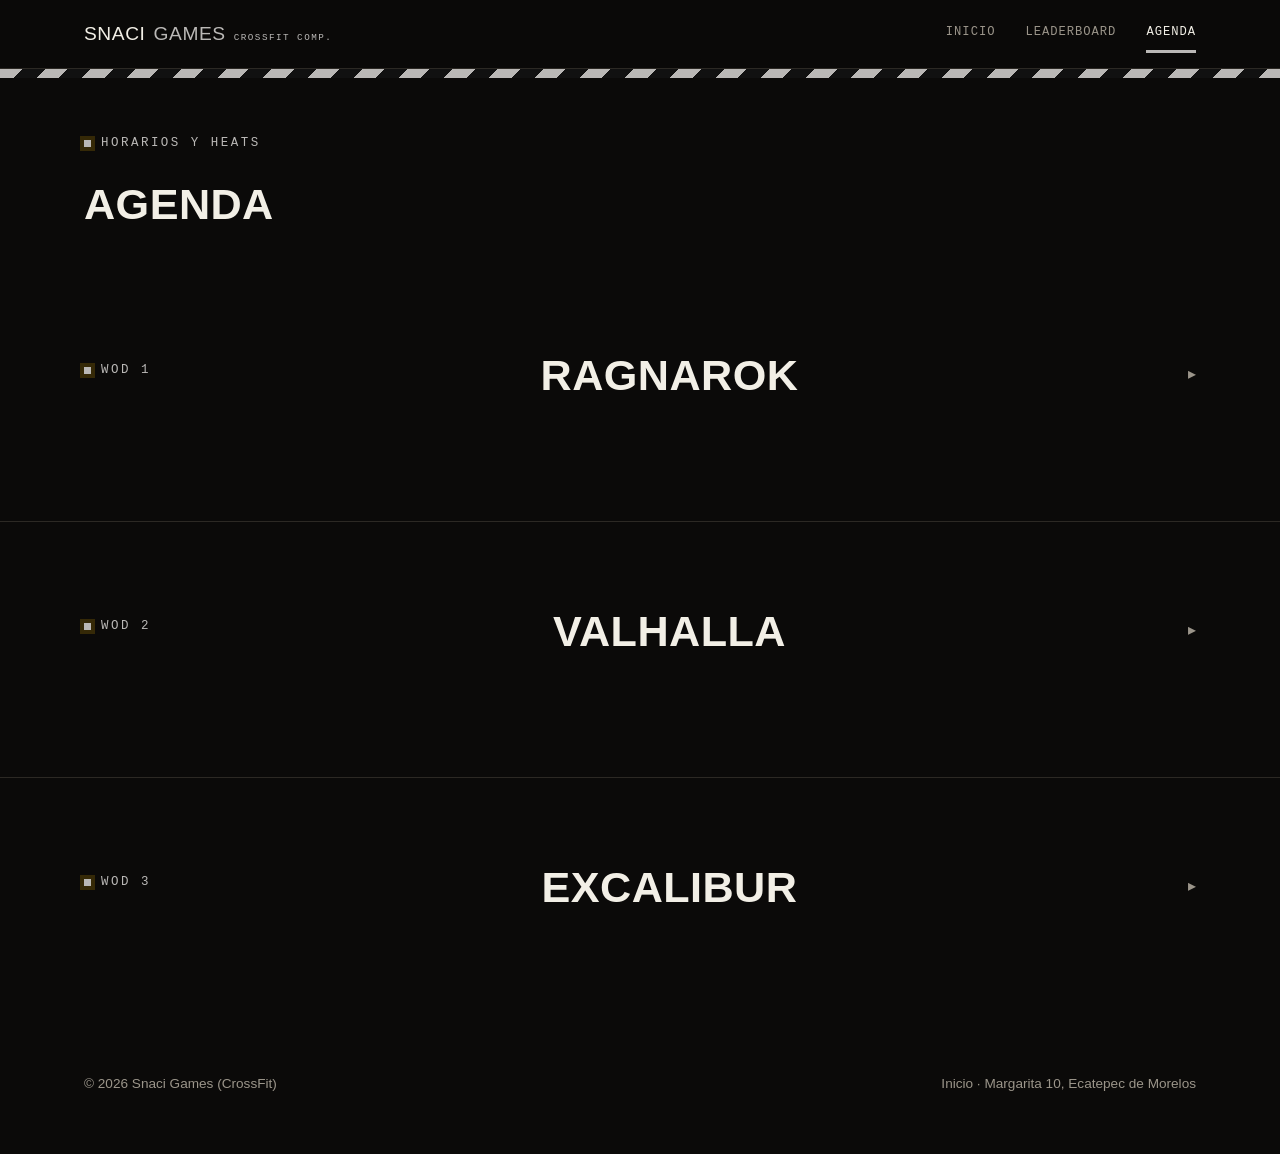
==== agenda.html @ 4fe765a1 "Add files via upload" ====
<!DOCTYPE html>
<html lang="es">
<head>
    <meta charset="UTF-8">
    <meta name="viewport" content="width=device-width, initial-scale=1.0">
    <title>Agenda — Snaci Games</title>
    <meta name="description" content="Horarios y heats de Snaci Games, competencia de CrossFit.">
    <link rel="preconnect" href="https://fonts.googleapis.com">
    <link rel="preconnect" href="https://fonts.gstatic.com" crossorigin>
    <link href="https://fonts.googleapis.com/css2?family=Algerian&family=Barlow:wght@400;500;600;700;800&family=Space+Mono:wght@400;700&display=swap" rel="stylesheet">
    <link rel="stylesheet" href="styles.css?v=3">
</head>
<body>
    <header class="topbar">
        <div class="wrap">
            <div class="brand">SNACI <span style="color:var(--brass)">GAMES</span> <small>CROSSFIT COMP.</small></div>
            <nav class="nav" id="nav-menu">
                <a href="index.html">Inicio</a>
                <a href="leaderboard.html">Leaderboard</a>
                <a href="agenda.html" class="is-active">Agenda</a>
            </nav>
            <button class="menu-toggle" id="menu-toggle" aria-label="Abrir menú" aria-expanded="false">
                <span></span><span></span><span></span>
            </button>
        </div>
    </header>
    <div class="hazard"></div>
    <script>
document.addEventListener("DOMContentLoaded", function () {
  var menuBtn = document.getElementById("menu-toggle");
  var navMenu = document.getElementById("nav-menu");
  if (!menuBtn || !navMenu) return;
  menuBtn.addEventListener("click", function () {
    var isOpen = navMenu.classList.toggle("is-open");
    menuBtn.setAttribute("aria-expanded", isOpen);
  });
});</script>

    <section class="lb-header">
        <div class="wrap">
            <div class="eyebrow"><span class="dot"></span> Horarios y heats</div>
            <h2 class="block-title">Agenda</h2>
        </div>
    </section>

    <!-- ===================== RAGNAROK ===================== -->
    <section class="block">
        <div class="wrap">
            <div class="block-head wod-toggle" data-target="wod-ragnarok">
                <div class="eyebrow"><span class="dot"></span> WOD 1</div>
                <h2 class="block-title">Ragnarok</h2>
                <span class="chevron-wod">▸</span>
            </div>
            <div class="table-scroll wod-body" id="wod-ragnarok">
                <table class="board">
                    <thead>
                        <tr>
                            <th class="col-athlete" style="text-align: left">Equipos</th>
                            <th class="col-athlete" style="text-align: left">Categoría</th>
                            <th>Hora</th>
                            <th>Heat</th>
                            <th>Carril</th>
                        </tr>
                    </thead>
                    <tbody>

                        <!-- ===================== RAGNAROK PRINCIPIANTES FEMENIL ===================== -->
                        <tr><td class="col-athlete">CHICAS GARAGES</td><td class="col-athlete">Principiantes femenil</td><td>0:00 AM</td><td>Heat </td><td>Carril 1</td></tr>
                        <tr><td class="col-athlete">VALKYRIES</td><td class="col-athlete">Principiantes femenil</td><td>0:00 AM</td><td>Heat </td><td>Carril 2</td></tr>
                        <tr><td class="col-athlete">DROGONAS LUNARYS</td><td class="col-athlete">Principiantes femenil</td><td>0:00 AM</td><td>Heat </td><td>Carril 3</td></tr>
                        <tr><td class="col-athlete">LAS AMAZONAS</td><td class="col-athlete">Principiantes femenil</td><td>0:00 AM</td><td>Heat </td><td>Carril 4</td></tr>
                        <tr><td class="col-athlete">BURPEES BABYS</td><td class="col-athlete">Principiantes femenil</td><td>0:00 AM</td><td>Heat </td><td>Carril 5</td></tr>
                        <tr><td class="col-athlete">ODISEAS TEAM</td><td class="col-athlete">Principiantes femenil</td><td>0:00 AM</td><td>Heat </td><td>Carril 1</td></tr>
                        <tr><td class="col-athlete">PEAK PAIR</td><td class="col-athlete">Principiantes femenil</td><td>0:00 AM</td><td>Heat </td><td>Carril 2</td></tr>
                        <tr><td class="col-athlete">BARBELL BEAUTIES</td><td class="col-athlete">Principiantes femenil</td><td>0:00 AM</td><td>Heat </td><td>Carril 3</td></tr>

                        <!-- ===================== RAGNAROK INTERMEDIOS FEMENIL ===================== -->
                        <tr><td class="col-athlete">PACE AND POWER</td><td class="col-athlete">Intermedios Femenil</td><td>0:00 AM</td><td>Heat </td><td>Carril 1</td></tr>
                        <tr><td class="col-athlete">FELINAS</td><td class="col-athlete">Intermedios Femenil</td><td>0:00 AM</td><td>Heat </td><td>Carril 2</td></tr>
                        <tr><td class="col-athlete">LAS JETONAS DEL GARAGE</td><td class="col-athlete">Intermedios Femenil</td><td>0:00 AM</td><td>Heat </td><td>Carril 3</td></tr>
                        <tr><td class="col-athlete">ATP-ERRITAS</td><td class="col-athlete">Intermedios Femenil</td><td>0:00 AM</td><td>Heat </td><td>Carril 4</td></tr>

                        <!-- ===================== RAGNAROK PRINCIPIANTES VARONIL ===================== -->
                        <tr><td class="col-athlete">SOUTH PARK</td><td class="col-athlete">Principiantes Varonil</td><td>0:00 AM</td><td>Heat </td><td>Carril 1</td></tr>
                        <tr><td class="col-athlete">JAWAR DUMBBELL</td><td class="col-athlete">Principiantes Varonil</td><td>0:00 AM</td><td>Heat </td><td>Carril 2</td></tr>
                        <tr><td class="col-athlete">KINGS DRAGONS</td><td class="col-athlete">Principiantes Varonil</td><td>0:00 AM</td><td>Heat </td><td>Carril 3</td></tr>
                        <tr><td class="col-athlete">ALPHA M&amp;A</td><td class="col-athlete">Principiantes Varonil</td><td>0:00 AM</td><td>Heat </td><td>Carril 4</td></tr>
                        <tr><td class="col-athlete">LINCES</td><td class="col-athlete">Principiantes Varonil</td><td>0:00 AM</td><td>Heat </td><td>Carril 5</td></tr>
                        <tr><td class="col-athlete">BEAUTY&amp;BEST</td><td class="col-athlete">Principiantes Varonil</td><td>0:00 AM</td><td>Heat </td><td>Carril 1</td></tr>
                        <tr><td class="col-athlete">FORCE DRAGON</td><td class="col-athlete">Principiantes Varonil</td><td>0:00 AM</td><td>Heat </td><td>Carril 2</td></tr>
                        <tr><td class="col-athlete">CHALK ADDICTS</td><td class="col-athlete">Principiantes Varonil</td><td>0:00 AM</td><td>Heat </td><td>Carril 3</td></tr>
                        <tr><td class="col-athlete">AFERRUCOS</td><td class="col-athlete">Principiantes Varonil</td><td>0:00 AM</td><td>Heat </td><td>Carril 4</td></tr>
                        <tr><td class="col-athlete">TEAM SANGRE</td><td class="col-athlete">Principiantes Varonil</td><td>0:00 AM</td><td>Heat </td><td>Carril 5</td></tr>

                        <!-- ===================== RAGNAROK INTERMEDIOS VARONIL ===================== -->
                        <tr><td class="col-athlete">ARMYS UNBROKEN</td><td class="col-athlete">Intermedios Varonil</td><td>0:00 AM</td><td>Heat </td><td>Carril 1</td></tr>
                        <tr><td class="col-athlete">BLACK DRAGONS</td><td class="col-athlete">Intermedios Varonil</td><td>0:00 AM</td><td>Heat </td><td>Carril 2</td></tr>
                        <tr><td class="col-athlete">LA LEGIÓN N</td><td class="col-athlete">Intermedios Varonil</td><td>0:00 AM</td><td>Heat </td><td>Carril 3</td></tr>
                        <tr><td class="col-athlete">INDECISOS</td><td class="col-athlete">Intermedios Varonil</td><td>0:00 AM</td><td>Heat </td><td>Carril 4</td></tr>

                        <!-- ===================== RAGNAROK AVANZADOS ===================== -->
                        <tr><td class="col-athlete">ERICK LEZAMA</td><td class="col-athlete">Avanzados</td><td>0:00 AM</td><td>Heat </td><td>Carril 1</td></tr>
                        <tr><td class="col-athlete">ALDO MARTÍNEZ</td><td class="col-athlete">Avanzados</td><td>0:00 AM</td><td>Heat </td><td>Carril 2</td></tr>
                        <tr><td class="col-athlete">CÉSAR GUERRA</td><td class="col-athlete">Avanzados</td><td>0:00 AM</td><td>Heat </td><td>Carril 3</td></tr>
                        <tr><td class="col-athlete">NESTOR OLIVARES</td><td class="col-athlete">Avanzados</td><td>0:00 AM</td><td>Heat </td><td>Carril 4</td></tr>
                        <tr><td class="col-athlete">RICARDO BENITEZ</td><td class="col-athlete">Avanzados</td><td>0:00 AM</td><td>Heat </td><td>Carril 5</td></tr>
                        <tr><td class="col-athlete">ARI LECHUGA</td><td class="col-athlete">Avanzados</td><td>0:00 AM</td><td>Heat </td><td>Carril 6</td></tr>
                        <tr><td class="col-athlete"></td><td class="col-athlete"></td><td></td><td></td><td></td></tr>
                    </tbody>
                </table>
            </div>
        </div>
    </section>

    <!-- ===================== VALHALLA ===================== -->
    <section class="block">
        <div class="wrap">
            <div class="block-head wod-toggle" data-target="wod-valhalla">
                <div class="eyebrow"><span class="dot"></span> WOD 2</div>
                <h2 class="block-title">Valhalla</h2>
                <span class="chevron-wod">▸</span>
            </div>
            <div class="table-scroll wod-body" id="wod-valhalla">
                <table class="board">
                    <thead>
                        <tr>
                            <th class="col-athlete">Equipos</th>
                            <th class="col-athlete">Categoría</th>
                            <th>Hora</th>
                            <th>Heat</th>
                            <th>Carril</th>
                        </tr>
                    </thead>
                    <tbody>

                        <!-- ===================== VALHALLA PRINCIPIANTES VARONIL ===================== -->
                        <tr><td class="col-athlete">SOUTH PARK</td><td class="col-athlete">Principiantes Varonil</td><td>0:00 AM</td><td>Heat </td><td>Carril 1</td></tr>
                        <tr><td class="col-athlete">JAWAR DUMBBELL</td><td class="col-athlete">Principiantes Varonil</td><td>0:00 AM</td><td>Heat </td><td>Carril 2</td></tr>
                        <tr><td class="col-athlete">KINGS DRAGONS</td><td class="col-athlete">Principiantes Varonil</td><td>0:00 AM</td><td>Heat </td><td>Carril 3</td></tr>
                        <tr><td class="col-athlete">ALPHA M&amp;A</td><td class="col-athlete">Principiantes Varonil</td><td>0:00 AM</td><td>Heat </td><td>Carril 4</td></tr>
                        <tr><td class="col-athlete">LINCES</td><td class="col-athlete">Principiantes Varonil</td><td>0:00 AM</td><td>Heat </td><td>Carril 5</td></tr>
                        <tr><td class="col-athlete">BEAUTY&amp;BEST</td><td class="col-athlete">Principiantes Varonil</td><td>0:00 AM</td><td>Heat </td><td>Carril 1</td></tr>
                        <tr><td class="col-athlete">FORCE DRAGON</td><td class="col-athlete">Principiantes Varonil</td><td>0:00 AM</td><td>Heat </td><td>Carril 2</td></tr>
                        <tr><td class="col-athlete">CHALK ADDICTS</td><td class="col-athlete">Principiantes Varonil</td><td>0:00 AM</td><td>Heat </td><td>Carril 3</td></tr>
                        <tr><td class="col-athlete">AFERRUCOS</td><td class="col-athlete">Principiantes Varonil</td><td>0:00 AM</td><td>Heat </td><td>Carril 4</td></tr>
                        <tr><td class="col-athlete">TEAM SANGRE</td><td class="col-athlete">Principiantes Varonil</td><td>0:00 AM</td><td>Heat </td><td>Carril 5</td></tr>

                        <!-- ===================== VALHALLA INTERMEDIOS VARONIL ===================== -->
                        <tr><td class="col-athlete">ARMYS UNBROKEN</td><td class="col-athlete">Intermedios Varonil</td><td>0:00 AM</td><td>Heat </td><td>Carril 1</td></tr>
                        <tr><td class="col-athlete">BLACK DRAGONS</td><td class="col-athlete">Intermedios Varonil</td><td>0:00 AM</td><td>Heat </td><td>Carril 2</td></tr>
                        <tr><td class="col-athlete">LA LEGIÓN N</td><td class="col-athlete">Intermedios Varonil</td><td>0:00 AM</td><td>Heat </td><td>Carril 3</td></tr>
                        <tr><td class="col-athlete">INDECISOS</td><td class="col-athlete">Intermedios Varonil</td><td>0:00 AM</td><td>Heat </td><td>Carril 4</td></tr>

                        <!-- ===================== VALHALLA PRINCIPIANTES FEMENIL ===================== -->
                        <tr><td class="col-athlete">CHICAS GARAGES</td><td class="col-athlete">Principiantes femenil</td><td>0:00 AM</td><td>Heat </td><td>Carril 1</td></tr>
                        <tr><td class="col-athlete">VALKYRIES</td><td class="col-athlete">Principiantes femenil</td><td>0:00 AM</td><td>Heat </td><td>Carril 2</td></tr>
                        <tr><td class="col-athlete">DROGONAS LUNARYS</td><td class="col-athlete">Principiantes femenil</td><td>0:00 AM</td><td>Heat </td><td>Carril 3</td></tr>
                        <tr><td class="col-athlete">LAS AMAZONAS</td><td class="col-athlete">Principiantes femenil</td><td>0:00 AM</td><td>Heat </td><td>Carril 4</td></tr>
                        <tr><td class="col-athlete">BURPEES BABYS</td><td class="col-athlete">Principiantes femenil</td><td>0:00 AM</td><td>Heat </td><td>Carril 5</td></tr>
                        <tr><td class="col-athlete">ODISEAS TEAM</td><td class="col-athlete">Principiantes femenil</td><td>0:00 AM</td><td>Heat </td><td>Carril 1</td></tr>
                        <tr><td class="col-athlete">PEAK PAIR</td><td class="col-athlete">Principiantes femenil</td><td>0:00 AM</td><td>Heat </td><td>Carril 2</td></tr>
                        <tr><td class="col-athlete">BARBELL BEAUTIES</td><td class="col-athlete">Principiantes femenil</td><td>0:00 AM</td><td>Heat </td><td>Carril 3</td></tr>

                        <!-- ===================== VALHALLA INTERMEDIOS FEMENIL ===================== -->
                        <tr><td class="col-athlete">PACE AND POWER</td><td class="col-athlete">Intermedios Femenil</td><td>0:00 AM</td><td>Heat </td><td>Carril 1</td></tr>
                        <tr><td class="col-athlete">FELINAS</td><td class="col-athlete">Intermedios Femenil</td><td>0:00 AM</td><td>Heat </td><td>Carril 2</td></tr>
                        <tr><td class="col-athlete">LAS JETONAS DEL GARAGE</td><td class="col-athlete">Intermedios Femenil</td><td>0:00 AM</td><td>Heat </td><td>Carril 3</td></tr>
                        <tr><td class="col-athlete">ATP-ERRITAS</td><td class="col-athlete">Intermedios Femenil</td><td>0:00 AM</td><td>Heat </td><td>Carril 4</td></tr>

                        <!-- ===================== VALHALLA AVANZADOS ===================== -->
                        <tr><td class="col-athlete">ERICK LEZAMA</td><td class="col-athlete">Avanzados</td><td>0:00 AM</td><td>Heat </td><td>Carril 1</td></tr>
                        <tr><td class="col-athlete">ALDO MARTÍNEZ</td><td class="col-athlete">Avanzados</td><td>0:00 AM</td><td>Heat </td><td>Carril 2</td></tr>
                        <tr><td class="col-athlete">CÉSAR GUERRA</td><td class="col-athlete">Avanzados</td><td>0:00 AM</td><td>Heat </td><td>Carril 3</td></tr>
                        <tr><td class="col-athlete">NESTOR OLIVARES</td><td class="col-athlete">Avanzados</td><td>0:00 AM</td><td>Heat </td><td>Carril 4</td></tr>
                        <tr><td class="col-athlete">RICARDO BENITEZ</td><td class="col-athlete">Avanzados</td><td>0:00 AM</td><td>Heat </td><td>Carril 5</td></tr>
                        <tr><td class="col-athlete">ARI LECHUGA</td><td class="col-athlete">Avanzados</td><td>0:00 AM</td><td>Heat </td><td>Carril 6</td></tr>
                        <tr><td class="col-athlete"></td><td class="col-athlete"></td><td></td><td></td><td></td></tr>
                    </tbody>
                </table>
            </div>
        </div>
    </section>

    <!-- ===================== EXCALIBUR ===================== -->
    <section class="block">
        <div class="wrap">
            <div class="block-head wod-toggle" data-target="wod-excalibur">
                <div class="eyebrow"><span class="dot"></span> WOD 3</div>
                <h2 class="block-title">Excalibur</h2>
                <span class="chevron-wod">▸</span>
            </div>
            <div class="table-scroll wod-body" id="wod-excalibur">
                <table class="board">
                    <thead>
                        <tr>
                            <th class="col-athlete">Equipos</th>
                            <th class="col-athlete">Categoría</th>
                            <th>Hora</th>
                            <th>Heat</th>
                            <th>Carril</th>
                        </tr>
                    </thead>
                    <tbody>
                        <!-- ===================== EXCALIBUR PRINCIPIANTES FEMENIL ===================== -->
                        <tr><td class="col-athlete">CHICAS GARAGES</td><td class="col-athlete">Principiantes femenil</td><td>0:00 AM</td><td>Heat </td><td>Carril 1</td></tr>
                        <tr><td class="col-athlete">VALKYRIES</td><td class="col-athlete">Principiantes femenil</td><td>0:00 AM</td><td>Heat </td><td>Carril 2</td></tr>
                        <tr><td class="col-athlete">DROGONAS LUNARYS</td><td class="col-athlete">Principiantes femenil</td><td>0:00 AM</td><td>Heat </td><td>Carril 3</td></tr>
                        <tr><td class="col-athlete">LAS AMAZONAS</td><td class="col-athlete">Principiantes femenil</td><td>0:00 AM</td><td>Heat </td><td>Carril 4</td></tr>
                        <tr><td class="col-athlete">BURPEES BABYS</td><td class="col-athlete">Principiantes femenil</td><td>0:00 AM</td><td>Heat </td><td>Carril 5</td></tr>
                        <tr><td class="col-athlete">ODISEAS TEAM</td><td class="col-athlete">Principiantes femenil</td><td>0:00 AM</td><td>Heat </td><td>Carril 1</td></tr>
                        <tr><td class="col-athlete">PEAK PAIR</td><td class="col-athlete">Principiantes femenil</td><td>0:00 AM</td><td>Heat </td><td>Carril 2</td></tr>
                        <tr><td class="col-athlete">BARBELL BEAUTIES</td><td class="col-athlete">Principiantes femenil</td><td>0:00 AM</td><td>Heat </td><td>Carril 3</td></tr>

                        <!-- ===================== EXCALIBUR INTERMEDIOS FEMENIL ===================== -->
                        <tr><td class="col-athlete">PACE AND POWER</td><td class="col-athlete">Intermedios Femenil</td><td>0:00 AM</td><td>Heat </td><td>Carril 1</td></tr>
                        <tr><td class="col-athlete">FELINAS</td><td class="col-athlete">Intermedios Femenil</td><td>0:00 AM</td><td>Heat </td><td>Carril 2</td></tr>
                        <tr><td class="col-athlete">LAS JETONAS DEL GARAGE</td><td class="col-athlete">Intermedios Femenil</td><td>0:00 AM</td><td>Heat </td><td>Carril 3</td></tr>
                        <tr><td class="col-athlete">ATP-ERRITAS</td><td class="col-athlete">Intermedios Femenil</td><td>0:00 AM</td><td>Heat </td><td>Carril 4</td></tr>

                        <!-- ===================== EXCALIBUR PRINCIPIANTES VARONIL ===================== -->
                        <tr><td class="col-athlete">SOUTH PARK</td><td class="col-athlete">Principiantes Varonil</td><td>0:00 AM</td><td>Heat </td><td>Carril 1</td></tr>
                        <tr><td class="col-athlete">JAWAR DUMBBELL</td><td class="col-athlete">Principiantes Varonil</td><td>0:00 AM</td><td>Heat </td><td>Carril 2</td></tr>
                        <tr><td class="col-athlete">KINGS DRAGONS</td><td class="col-athlete">Principiantes Varonil</td><td>0:00 AM</td><td>Heat </td><td>Carril 3</td></tr>
                        <tr><td class="col-athlete">ALPHA M&amp;A</td><td class="col-athlete">Principiantes Varonil</td><td>0:00 AM</td><td>Heat </td><td>Carril 4</td></tr>
                        <tr><td class="col-athlete">LINCES</td><td class="col-athlete">Principiantes Varonil</td><td>0:00 AM</td><td>Heat </td><td>Carril 5</td></tr>
                        <tr><td class="col-athlete">BEAUTY&amp;BEST</td><td class="col-athlete">Principiantes Varonil</td><td>0:00 AM</td><td>Heat </td><td>Carril 1</td></tr>
                        <tr><td class="col-athlete">FORCE DRAGON</td><td class="col-athlete">Principiantes Varonil</td><td>0:00 AM</td><td>Heat </td><td>Carril 2</td></tr>
                        <tr><td class="col-athlete">CHALK ADDICTS</td><td class="col-athlete">Principiantes Varonil</td><td>0:00 AM</td><td>Heat </td><td>Carril 3</td></tr>
                        <tr><td class="col-athlete">AFERRUCOS</td><td class="col-athlete">Principiantes Varonil</td><td>0:00 AM</td><td>Heat </td><td>Carril 4</td></tr>
                        <tr><td class="col-athlete">TEAM SANGRE</td><td class="col-athlete">Principiantes Varonil</td><td>0:00 AM</td><td>Heat </td><td>Carril 5</td></tr>

                        <!-- ===================== EXCALIBUR INTERMEDIOS VARONIL ===================== -->
                        <tr><td class="col-athlete">ARMYS UNBROKEN</td><td class="col-athlete">Intermedios Varonil</td><td>0:00 AM</td><td>Heat </td><td>Carril 1</td></tr>
                        <tr><td class="col-athlete">BLACK DRAGONS</td><td class="col-athlete">Intermedios Varonil</td><td>0:00 AM</td><td>Heat </td><td>Carril 2</td></tr>
                        <tr><td class="col-athlete">LA LEGIÓN N</td><td class="col-athlete">Intermedios Varonil</td><td>0:00 AM</td><td>Heat </td><td>Carril 3</td></tr>
                        <tr><td class="col-athlete">INDECISOS</td><td class="col-athlete">Intermedios Varonil</td><td>0:00 AM</td><td>Heat </td><td>Carril 4</td></tr>

                        <!-- ===================== EXCALIBUR AVANZADOS ===================== -->
                        <tr><td class="col-athlete">ERICK LEZAMA</td><td class="col-athlete">Avanzados</td><td>0:00 AM</td><td>Heat </td><td>Carril 1</td></tr>
                        <tr><td class="col-athlete">ALDO MARTÍNEZ</td><td class="col-athlete">Avanzados</td><td>0:00 AM</td><td>Heat </td><td>Carril 2</td></tr>
                        <tr><td class="col-athlete">CÉSAR GUERRA</td><td class="col-athlete">Avanzados</td><td>0:00 AM</td><td>Heat </td><td>Carril 3</td></tr>
                        <tr><td class="col-athlete">NESTOR OLIVARES</td><td class="col-athlete">Avanzados</td><td>0:00 AM</td><td>Heat </td><td>Carril 4</td></tr>
                        <tr><td class="col-athlete">RICARDO BENITEZ</td><td class="col-athlete">Avanzados</td><td>0:00 AM</td><td>Heat </td><td>Carril 5</td></tr>
                        <tr><td class="col-athlete">ARI LECHUGA</td><td class="col-athlete">Avanzados</td><td>0:00 AM</td><td>Heat </td><td>Carril 6</td></tr>
                        <tr><td class="col-athlete"></td><td class="col-athlete"></td><td></td><td></td><td></td></tr>
                    </tbody>
                </table>
            </div>
        </div>
    </section>

    <footer>
        <div class="wrap">
            <span>© 2026 Snaci Games (CrossFit)</span>
            <span><a href="index.html">Inicio</a> · Margarita 10, Ecatepec de Morelos</span>
        </div>
    </footer>
    <script>document.addEventListener("DOMContentLoaded", function () {
  document.querySelectorAll(".wod-toggle").forEach(function (header) {
    header.addEventListener("click", function () {
      var body = document.getElementById(header.dataset.target);
      if (!body) return;
      var isOpen = body.classList.toggle("is-open");
      header.classList.toggle("is-open", isOpen);
    });
  });
});</script>
</body>
</html>
---- styles.css ----
/* ===================================================================
   SNACI GAMES — identidad "gimnasio de competencia"
   Concreto negro + franja de peligro (amarillo/negro, como las cintas
   de los rigs) + azul acero para datos/estado activo.
   =================================================================== */
:root {
    --bg: #0b0a09;
    --bg-alt: #141210;
    --bg-card: #191614;
    --line: #2c2924;
    --bone: #f2efe6;
    --bone-dim: #9b958a;
    --ember: #0CB7FA; /*Numeriots, horario de atencion*/
    --ember-dim: #2a5878;
    --brass: #BAB8B6;
    --hazard-dk: #111;
    --gold: #d4af37;
    --silver: #b9bcc2;
    --bronze: #b5651d;
    --display: "Alergian", "Alergian", sans-serif;
    --body: "Alergian", -apple-system, sans-serif;
    --mono: "Alergian", "Alergian", monospace;
    --radius: 4px;
}

* { box-sizing: border-box; }
html { scroll-behavior: smooth; }

body {
  margin: 0;
  background: var(--bg);
  color: var(--bone);
  font-family: var(--body);
  font-size: 1.03rem;
  line-height: 1.55;
}

a { color: inherit; text-decoration: none; }

.wrap { max-width: 1160px; margin: 0 auto; padding: 0 24px; }

a:focus-visible, button:focus-visible, .tab:focus-visible {
  outline: 2px solid var(--ember);
  outline-offset: 3px;
}
@media (prefers-reduced-motion: reduce) {
  * { animation: none !important; transition: none !important; }
  html { scroll-behavior: auto; }
}

/* ---------- signature: hazard stripe divider ---------- */
.hazard {
  height: 9px;
  background: repeating-linear-gradient(
    135deg,
    var(--brass) 0 16px,
    var(--hazard-dk) 16px 32px
  );
}

/* ---------- top bar ---------- */
.topbar {
  position: sticky;
  top: 0;
  z-index: 40;
  background: rgba(11,10,9,0.92);
  backdrop-filter: blur(8px);
  border-bottom: 1px solid var(--line);
}
.topbar .wrap {
  display: flex;
  align-items: center;
  justify-content: space-between;
  height: 68px;
}
.brand {
  font-family: var(--display);
  letter-spacing: 0.03em;
  font-size: 1.2rem;
  display: flex;
  align-items: baseline;
  gap: 8px;
}
.brand small {
  font-family: var(--mono);
  font-size: 0.58rem;
  color: var(--brass);
  letter-spacing: 0.16em;
}
.nav {
  display: flex;
  gap: 30px;
  font-family: var(--mono);
  font-size: 0.76rem;
  letter-spacing: 0.08em;
  text-transform: uppercase;
}
.nav a { color: var(--bone-dim); position: relative; padding-bottom: 4px; }
.nav a:hover, .nav a.is-active { color: var(--bone); }
.nav a.is-active::after {
  content: "";
  position: absolute;
  left: 0; right: 0; bottom: -8px;
  height: 3px;
  background: var(--brass);
}

/* ---------- hero: pantalla completa con la imagen de fondo ---------- */
.hero {
    position: relative;
    display: block;
    background-image: none !important;
}

    .hero::before {
        content: "";
        display: block;
        width: 100%;
        height: 48vw;
        background: url('hero-banner.jpg') center center / cover no-repeat;
    }

.hero-inner {
    position: relative;
    padding: 28px 0 36px;
}
.eyebrow {
  font-family: var(--mono);
  font-size: 0.78rem;
  letter-spacing: 0.2em;
  text-transform: uppercase;
  color: var(--brass);
  display: flex;
  align-items: center;
  gap: 10px;
  margin-bottom: 18px;
}
.eyebrow .dot {
  width: 7px; height: 7px;
  background: var(--brass);
  box-shadow: 0 0 0 4px rgba(242,183,5,0.18);
}
.hero-sub {
  max-width: 560px;
  color: var(--bone);
  font-size: 1.08rem;
  font-weight: 500;
  margin-bottom: 30px;
  text-shadow: 0 2px 10px rgba(0,0,0,0.5);
}
.cta-row { display: flex; gap: 14px; flex-wrap: wrap; margin-bottom: 30px; }

.btn {
  display: inline-flex;
  align-items: center;
  gap: 10px;
  padding: 15px 28px;
  border-radius: var(--radius);
  font-family: var(--mono);
  font-weight: 700;
  font-size: 0.78rem;
  letter-spacing: 0.1em;
  text-transform: uppercase;
  border: 2px solid transparent;
  cursor: pointer;
  transition: transform 0.15s ease, background 0.2s ease;
}
.btn:hover { transform: translateY(-2px); }
.btn-primary { background: var(--brass); color: #1a1508; }
.btn-primary:hover { background: #ffd23f; }
.btn-ghost { border-color: var(--bone); color: var(--bone); background: rgba(0,0,0,0.25); }
.btn-ghost:hover { border-color: var(--brass); color: var(--brass); }

.stat-strip {
  display: grid;
  grid-template-columns: repeat(auto-fit, minmax(150px, 1fr));
  gap: 1px;
  background: var(--line);
  border: 1px solid var(--line);
  max-width: 620px;
}
.stat { background: rgba(11,10,9,0.75); padding: 18px 20px; }
.stat .n {
  font-family: var(--display);
  font-size: 2.1rem;
  color: var(--ember);
  line-height: 1;
}
.stat .l {
  font-family: var(--mono);
  font-size: 0.66rem;
  letter-spacing: 0.09em;
  text-transform: uppercase;
  color: var(--bone-dim);
  margin-top: 6px;
}

/* ---------- section shell ---------- */
section.block { padding: 76px 0; border-bottom: 1px solid var(--line); }
section.block:last-of-type { border-bottom: none; }
.block-head { margin-bottom: 36px; }
.block-head .eyebrow { margin-bottom: 10px; }
h2.block-title {
  font-family: var(--display);
  text-transform: uppercase;
  font-size: clamp(1.9rem, 4vw, 2.7rem);
  margin: 0;
  letter-spacing: 0.01em;
}

/* ---------- info cards ---------- */
.card-grid { display: grid; grid-template-columns: repeat(auto-fit, minmax(240px, 1fr)); gap: 2px; background: var(--line); border: 1px solid var(--line); }
.card { background: var(--bg-card); padding: 28px; position: relative; }
.card .rune { width: 34px; height: 4px; background: var(--brass); margin-bottom: 16px; }
.card h3 {
  font-family: var(--mono);
  font-size: 0.76rem;
  letter-spacing: 0.12em;
  text-transform: uppercase;
  color: var(--ember);
  margin: 0 0 12px;
}
.card p { margin: 0 0 6px; color: var(--bone); }
.card .muted { color: var(--bone-dim); font-size: 0.92rem; }
.social-row { display: flex; gap: 12px; margin-top: 16px; }
.social-row a {
  border: 1px solid var(--line);
  padding: 8px 16px;
  font-family: var(--mono);
  font-size: 0.72rem;
  letter-spacing: 0.06em;
  text-transform: uppercase;
  color: var(--bone-dim);
}
.social-row a:hover { color: var(--brass); border-color: var(--brass); }

/* ---------- categories preview (home) ---------- */
.cat-grid { display: grid; grid-template-columns: repeat(auto-fit, minmax(220px, 1fr)); gap: 2px; background: var(--line); border: 1px solid var(--line); }
.cat-card { display: block; background: var(--bg-card); padding: 26px; transition: background .2s ease; }
.cat-card:hover { background: #201c17; }
.cat-card .idx { font-family: var(--mono); color: var(--brass); font-size: 0.75rem; letter-spacing: 0.1em; }
.cat-card h3 { font-family: var(--display); text-transform: uppercase; font-size: 1.4rem; margin: 8px 0 4px; }
.cat-card .go { font-family: var(--mono); font-size: 0.72rem; color: var(--bone-dim); }

/* ---------- footer ---------- */
footer { padding: 40px 0 60px; color: var(--bone-dim); font-size: 0.85rem; }
footer .wrap { display: flex; justify-content: space-between; flex-wrap: wrap; gap: 12px; }
footer a:hover { color: var(--brass); }

/* ===================================================================
   LEADERBOARD PAGE
   =================================================================== */
.lb-header { padding: 56px 0 28px; }

.tabs { display: flex; gap: 10px; flex-wrap: wrap; margin-top: 28px; }
.tab {
  font-family: var(--mono);
  font-size: 0.76rem;
  letter-spacing: 0.06em;
  text-transform: uppercase;
  padding: 10px 18px;
  border: 1px solid var(--line);
  background: transparent;
  color: var(--bone-dim);
  cursor: pointer;
}
.cat-select {
    appearance: none;
    -webkit-appearance: none;
    background: var(--bg-card);
    border: 1px solid var(--line);
    color: var(--bone);
    font-family: var(--mono);
    font-size: 0.82rem;
    letter-spacing: 0.06em;
    text-transform: uppercase;
    padding: 12px 40px 12px 18px;
    cursor: pointer;
    min-width: 240px;
    background-image: linear-gradient(45deg, transparent 50%, var(--brass) 50%), linear-gradient(135deg, var(--brass) 50%, transparent 50%);
    background-position: calc(100% - 22px) center, calc(100% - 16px) center;
    background-size: 6px 6px, 6px 6px;
    background-repeat: no-repeat;
}

    .cat-select:hover, .cat-select:focus {
        border-color: var(--brass);
        outline: none;
    }

    .cat-select option {
        background: var(--bg-card);
        color: var(--bone);
    }
.tab:hover { color: var(--bone); border-color: var(--brass); }
.tab.is-active { background: var(--brass); border-color: var(--brass); color: #1a1508; }

.lb-wrap { padding-bottom: 90px; }

.table-scroll {
  overflow-x: auto;
  border: 1px solid var(--line);
  background: var(--bg-card);
  position: relative;
}

table.board { border-collapse: collapse; width: 100%; min-width: 900px; font-size: 0.88rem; }
table.board caption { display: none; }

table.board thead th {
  font-family: var(--mono);
  font-size: 0.66rem;
  letter-spacing: 0.06em;
  text-transform: uppercase;
  color: var(--ember);
  text-align: center;
  padding: 16px 14px;
  border-bottom: 3px solid var(--brass);
  white-space: nowrap;
  background: var(--bg-card);
}
table.board thead th.col-athlete { text-align: center; }
table.board thead th .wod-name { display: block; color: var(--bone); font-size: 0.72rem; margin-bottom: 2px; }

table.board tbody td { padding: 14px; text-align: center; border-bottom: 1px solid var(--line); white-space: nowrap; }
table.board tbody tr:last-child td { border-bottom: none; }
table.board tbody tr:hover td { background: rgba(62,124,166,0.08); }

    table.board:not(.board-compact) td.col-athlete,
    table.board:not(.board-compact) th.col-athlete {
        text-align: left;
        position: sticky;
        left: 64px;
        background: var(--bg-card);
        z-index: 2;
        min-width: 190px;
        box-shadow: 4px 0 6px -4px rgba(0,0,0,0.5);
    }

    table.board:not(.board-compact) td.col-rank,
    table.board:not(.board-compact) th.col-rank {
        position: sticky;
        left: 0;
        background: var(--bg-card);
        z-index: 3;
        min-width: 64px;
    }

.athlete-name { font-weight: 700; color: var(--bone); }
.result-cell { font-family: var(--mono); color: var(--bone); }
.place-badge { display: inline-flex; min-width: 28px; justify-content: center; font-family: var(--mono); font-size: 0.76rem; color: var(--bone-dim); }
.points-cell { font-family: var(--mono); color: var(--brass); font-weight: 700; }

.rank-badge {
  display: inline-flex;
  align-items: center;
  justify-content: center;
  width: 36px;
  height: 36px;
  font-family: var(--display);
  font-size: 1rem;
  background: var(--bg-alt);
  border: 2px solid var(--line);
  color: var(--bone-dim);
}
.rank-1 { background: linear-gradient(155deg, var(--gold), #8a6c1c); border-color: var(--gold); color: #1a1608; }
.rank-2 { background: linear-gradient(155deg, var(--silver), #6c7075); border-color: var(--silver); color: #16171a; }
.rank-3 { background: linear-gradient(155deg, var(--bronze), #6b3a10); border-color: var(--bronze); color: #1a0f04; }

.total-cell { font-family: var(--mono); font-weight: 700; color: var(--bone); }

.lb-note { margin-top: 18px; font-size: 0.82rem; color: var(--bone-dim); }

@media (max-width: 640px) {
    .hero {
        min-height: 72vh;
        background-position: center 24%;
    }

    section.block {
        padding: 54px 0;
    }

    .nav {
        display: none;
    }
}.menu-toggle {
    display: none;
    background: none;
    border: none;
    padding: 8px;
    cursor: pointer;
    flex-direction: column;
    gap: 5px;
}

    .menu-toggle span {
        display: block;
        width: 24px;
        height: 2px;
        background: var(--bone);
    }

@media (max-width: 640px) {
    .menu-toggle {
        display: flex;
    }
    .nav {
        display: none;
        position: absolute;
        top: 68px;
        left: 0;
        right: 0;
        background: var(--bg);
        border-bottom: 1px solid var(--line);
        flex-direction: column;
        gap: 0;
        padding: 8px 0;
        z-index: 50;
    }
        .nav.is-open {
            display: flex;
        }

        .nav a {
            padding: 14px 24px;
            border-bottom: 1px solid var(--line);
        }
}
td.col-box, th.col-box {
    text-align: left;
    min-width: 140px;
}
table.board.board-compact {
    min-width: 0;
}

.col-toggle {
    width: 36px;
    text-align: center;
}

tr.main-row {
    cursor: pointer;
}

    tr.main-row.is-expanded td {
        background: rgba(62,124,166,0.06);
    }

.chevron {
    display: inline-block;
    color: var(--bone-dim);
    font-size: 11px;
}

tr.detail-row {
    display: none;
}

    tr.detail-row.is-open {
        display: table-row;
    }

table.board tbody tr.detail-row > td {
    padding: 0;
    white-space: normal;
    text-align: left;
}

.detail-table {
    width: 100%;
    border-collapse: collapse;
    background: var(--bg-alt);
}

    .detail-table td {
        padding: 10px 16px;
        border-bottom: 1px solid var(--line);
        font-size: 0.85rem;
        text-align: left;
        white-space: nowrap;
    }

    .detail-table tr:last-child td {
        border-bottom: none;
    }

.detail-wod {
    font-family: var(--mono);
    text-transform: uppercase;
    font-size: 0.7rem;
    color: var(--ember);
    width: 160px;
}

.col-box {
    text-align: left;
    min-width: 140px;
}
table.board.board-compact {
    min-width: 0;
    font-size: 0.8rem;
}

    table.board.board-compact thead th,
    table.board.board-compact tbody td {
        padding: 10px 6px;
    }

    table.board.board-compact .col-toggle {
        width: 22px;
        padding-left: 4px;
        padding-right: 0;
    }

    table.board.board-compact .col-rank {
        min-width: 0;
    }

    table.board.board-compact .col-athlete {
        min-width: 0;
    }

    table.board.board-compact .col-box {
        min-width: 0;
    }

    table.board.board-compact .col-total {
        min-width: 0;
    }

@media (max-width: 640px) {
    table.board.board-compact {
        font-size: 0.72rem;
    }

        table.board.board-compact thead th,
        table.board.board-compact tbody td {
            padding: 8px 4px;
        }

        table.board.board-compact .rank-badge {
            width: 26px;
            height: 26px;
            font-size: 0.8rem;
        }

        table.board.board-compact .athlete-name {
            font-size: 0.78rem;
        }
}
table.board:not(.board-compact) td.col-athlete:nth-child(1),
table.board:not(.board-compact) th.col-athlete:nth-child(1) {
    position: sticky;
    left: 0;
    min-width: 170px;
    z-index: 2;
    box-shadow: 4px 0 6px -4px rgba(0,0,0,0.5);
}

table.board:not(.board-compact) td.col-athlete:nth-child(2),
table.board:not(.board-compact) th.col-athlete:nth-child(2) {
    position: static;
    box-shadow: none;
}
css
.lb-wrap ~ section.block table.board,
section.block table.board {
    font-size: 0.78rem;
}

    section.block table.board thead th,
    section.block table.board tbody td {
        padding: 8px 6px;
        white-space: normal;
    }

table.board:not(.board-compact) td.col-athlete:nth-child(1),
table.board:not(.board-compact) th.col-athlete:nth-child(1) {
    min-width: 110px;
    max-width: 110px;
}

@media (max-width: 640px) {
    section.block table.board {
        font-size: 0.7rem;
    }

        section.block table.board thead th,
        section.block table.board tbody td {
            padding: 6px 4px;
        }

    table.board:not(.board-compact) td.col-athlete:nth-child(1),
    table.board:not(.board-compact) th.col-athlete:nth-child(1) {
        min-width: 90px;
        max-width: 90px;
    }
}
@media (max-width: 640px) {
    .hero {
        display: block;
        min-height: 0;
        background-image: none !important;
        clip-path: none;
    }

        .hero::before {
            content: "";
            display: block;
            position: static;
            inset: auto;
            width: 100%;
            height: 48vw;
            background: url('hero-banner.jpg') center center / cover no-repeat;
        }

    .hero-inner {
        position: relative;
        padding: 28px 0 36px;
    }
}
.wod-toggle {
    cursor: pointer;
    display: flex;
    align-items: center;
    justify-content: space-between;
    user-select: none;
}

    .wod-toggle .chevron-wod {
        font-family: var(--mono);
        color: var(--bone-dim);
        font-size: 1rem;
        transition: transform 0.15s ease;
    }

    .wod-toggle.is-open .chevron-wod {
        transform: rotate(90deg);
    }

.wod-body {
    display: none;
}

    .wod-body.is-open {
        display: block;
    }

section.block table.board td.col-athlete:nth-child(2),
section.block table.board th.col-athlete:nth-child(2) {
    min-width: 30px;
    max-width: 30px;
    white-space: normal;
    font-size: 0.72rem;
}
section.block table.board td.col-athlete:nth-child(1),
section.block table.board th.col-athlete:nth-child(1) {
    min-width: 40px;
    max-width: 40px;
    white-space: normal;
    font-size: 0.72rem;
}
section.block table.board td.col-athlete:nth-child(3),
section.block table.board th.col-athlete:nth-child(3) {
    min-width: 3px;
    max-width: 3px;
    white-space: normal;
    font-size: 0.72rem;
}
section.block table.board td.col-athlete:nth-child(4),
section.block table.board th.col-athlete:nth-child(4) {
    min-width: 5px;
    max-width: 5px;
    white-space: normal;
    font-size: 0.72rem;
}
section.block table.board td.col-athlete:nth-child(5),
section.block table.board th.col-athlete:nth-child(5) {
    min-width: 5px;
    max-width: 5px;
    white-space: normal;
    font-size: 0.72rem;
}
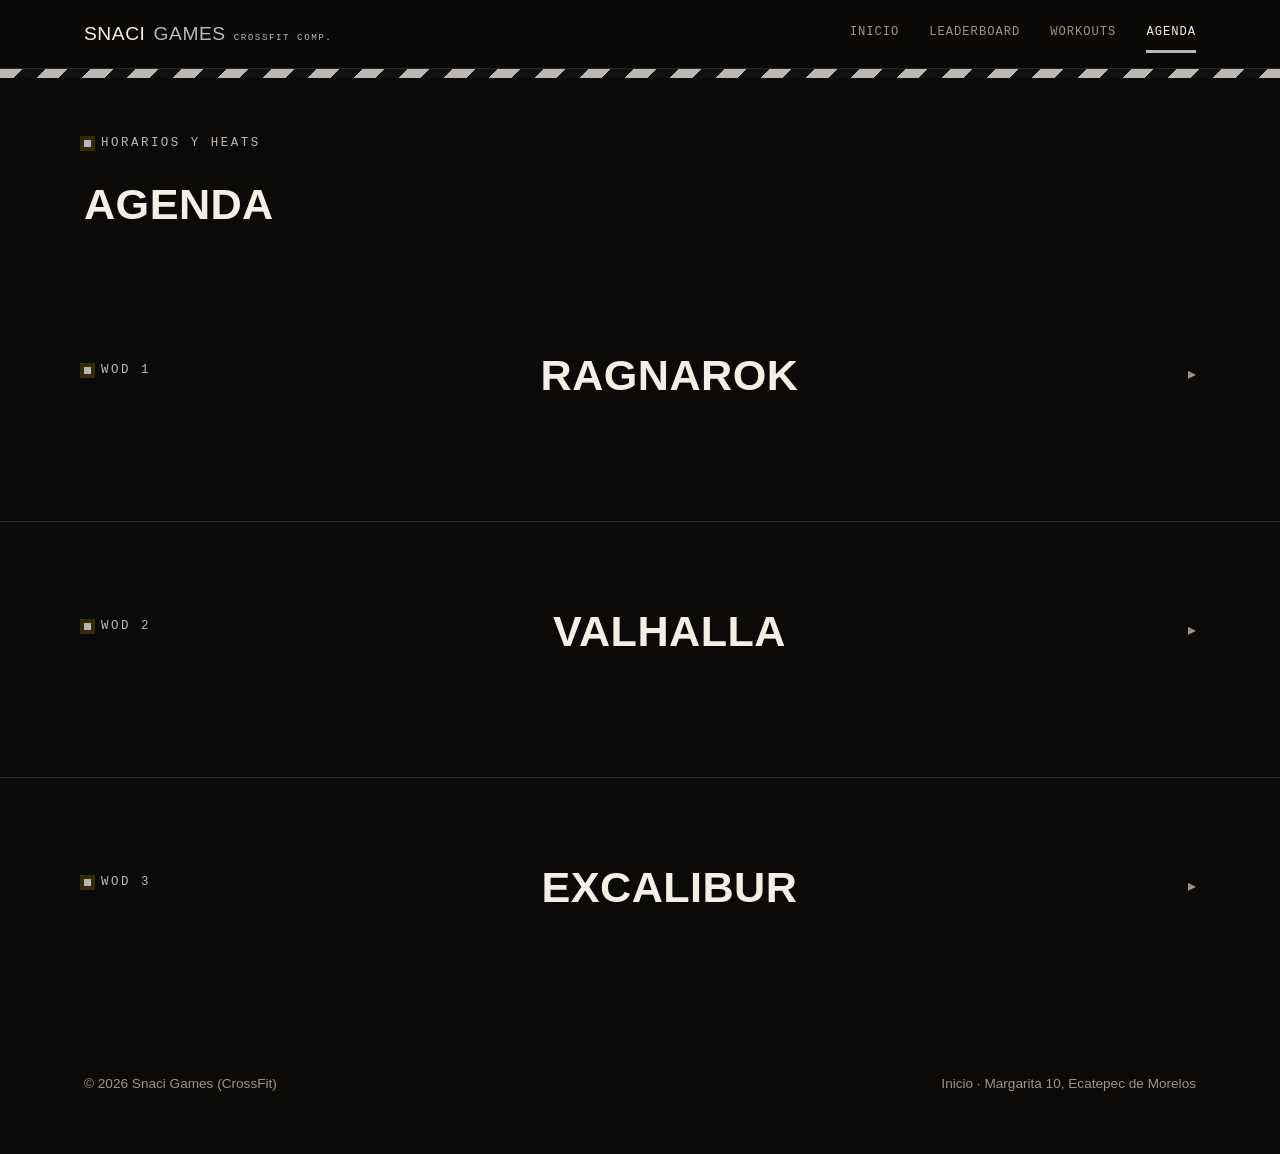
==== commit 3614cced: "Add files via upload" ====
--- a/agenda.html
+++ b/agenda.html
@@ -8,7 +8,7 @@
     <link rel="preconnect" href="https://fonts.googleapis.com">
     <link rel="preconnect" href="https://fonts.gstatic.com" crossorigin>
     <link href="https://fonts.googleapis.com/css2?family=Algerian&family=Barlow:wght@400;500;600;700;800&family=Space+Mono:wght@400;700&display=swap" rel="stylesheet">
-    <link rel="stylesheet" href="styles.css?v=3">
+    <link rel="stylesheet" href="styles.css?v=4">
 </head>
 <body>
     <header class="topbar">
@@ -17,6 +17,7 @@
             <nav class="nav" id="nav-menu">
                 <a href="index.html">Inicio</a>
                 <a href="leaderboard.html">Leaderboard</a>
+                <a href="workouts.html">Workouts</a>
                 <a href="agenda.html" class="is-active">Agenda</a>
             </nav>
             <button class="menu-toggle" id="menu-toggle" aria-label="Abrir menú" aria-expanded="false">
@@ -65,46 +66,48 @@
                     <tbody>
 
                         <!-- ===================== RAGNAROK PRINCIPIANTES FEMENIL ===================== -->
-                        <tr><td class="col-athlete">CHICAS GARAGES</td><td class="col-athlete">Principiantes femenil</td><td>0:00 AM</td><td>Heat </td><td>Carril 1</td></tr>
-                        <tr><td class="col-athlete">VALKYRIES</td><td class="col-athlete">Principiantes femenil</td><td>0:00 AM</td><td>Heat </td><td>Carril 2</td></tr>
-                        <tr><td class="col-athlete">DROGONAS LUNARYS</td><td class="col-athlete">Principiantes femenil</td><td>0:00 AM</td><td>Heat </td><td>Carril 3</td></tr>
-                        <tr><td class="col-athlete">LAS AMAZONAS</td><td class="col-athlete">Principiantes femenil</td><td>0:00 AM</td><td>Heat </td><td>Carril 4</td></tr>
-                        <tr><td class="col-athlete">BURPEES BABYS</td><td class="col-athlete">Principiantes femenil</td><td>0:00 AM</td><td>Heat </td><td>Carril 5</td></tr>
-                        <tr><td class="col-athlete">ODISEAS TEAM</td><td class="col-athlete">Principiantes femenil</td><td>0:00 AM</td><td>Heat </td><td>Carril 1</td></tr>
-                        <tr><td class="col-athlete">PEAK PAIR</td><td class="col-athlete">Principiantes femenil</td><td>0:00 AM</td><td>Heat </td><td>Carril 2</td></tr>
-                        <tr><td class="col-athlete">BARBELL BEAUTIES</td><td class="col-athlete">Principiantes femenil</td><td>0:00 AM</td><td>Heat </td><td>Carril 3</td></tr>
+                        <tr><td class="col-athlete">CHICAS GARAGES</td><td class="col-athlete">Principiantes femenil</td><td>8:00 AM</td><td>Heat 1</td><td>Carril 1</td></tr>
+                        <tr><td class="col-athlete">LAS AMAZONAS</td><td class="col-athlete">Principiantes femenil</td><td>8:00 AM</td><td>Heat 1</td><td>Carril 2</td></tr>
+                        <tr><td class="col-athlete">BARBELL BEAUTIES</td><td class="col-athlete">Principiantes femenil</td><td>8:00 AM</td><td>Heat 1</td><td>Carril 3</td></tr>
+                        <tr><td class="col-athlete">BURPEES BABYS</td><td class="col-athlete">Principiantes femenil</td><td>8:00 AM</td><td>Heat 1</td><td>Carril 4</td></tr>
+
+                        <tr><td class="col-athlete">VALKYRIES</td><td class="col-athlete">Principiantes femenil</td><td>8:15 AM</td><td>Heat 2</td><td>Carril 1</td></tr>
+                        <tr><td class="col-athlete">DROGONAS LUNARYS</td><td class="col-athlete">Principiantes femenil</td><td>8:15 AM</td><td>Heat 2</td><td>Carril 2</td></tr>
+                        <tr><td class="col-athlete">PEAK PAIR</td><td class="col-athlete">Principiantes femenil</td><td>8:15 AM</td><td>Heat 2</td><td>Carril 3</td></tr>
+                        <tr><td class="col-athlete">ODISEAS TEAM</td><td class="col-athlete">Principiantes femenil</td><td>8:15 AM</td><td>Heat 2</td><td>Carril 4</td></tr>
 
                         <!-- ===================== RAGNAROK INTERMEDIOS FEMENIL ===================== -->
-                        <tr><td class="col-athlete">PACE AND POWER</td><td class="col-athlete">Intermedios Femenil</td><td>0:00 AM</td><td>Heat </td><td>Carril 1</td></tr>
-                        <tr><td class="col-athlete">FELINAS</td><td class="col-athlete">Intermedios Femenil</td><td>0:00 AM</td><td>Heat </td><td>Carril 2</td></tr>
-                        <tr><td class="col-athlete">LAS JETONAS DEL GARAGE</td><td class="col-athlete">Intermedios Femenil</td><td>0:00 AM</td><td>Heat </td><td>Carril 3</td></tr>
-                        <tr><td class="col-athlete">ATP-ERRITAS</td><td class="col-athlete">Intermedios Femenil</td><td>0:00 AM</td><td>Heat </td><td>Carril 4</td></tr>
+                        <tr><td class="col-athlete">PACE AND POWER</td><td class="col-athlete">Intermedios Femenil</td><td>8:30 AM</td><td>Heat 1</td><td>Carril 1</td></tr>
+                        <tr><td class="col-athlete">FELINAS</td><td class="col-athlete">Intermedios Femenil</td><td>8:30 AM</td><td>Heat 1</td><td>Carril 2</td></tr>
+                        <tr><td class="col-athlete">LAS JETONAS DEL GARAGE</td><td class="col-athlete">Intermedios Femenil</td><td>8:30 AM</td><td>Heat 1</td><td>Carril 3</td></tr>
+                        <tr><td class="col-athlete">ATP-ERRITAS</td><td class="col-athlete">Intermedios Femenil</td><td>8:30 AM</td><td>Heat 1</td><td>Carril 4</td></tr>
+
+                        <!-- ===================== RAGNAROK AVANZADOS ===================== -->
+                        <tr><td class="col-athlete">RICARDO BENITEZ</td><td class="col-athlete">Avanzados</td><td>8:45 AM</td><td>Heat 1</td><td>Carril 1</td></tr>
+                        <tr><td class="col-athlete">ERICK LEZAMA</td><td class="col-athlete">Avanzados</td><td>8:45 AM</td><td>Heat 1</td><td>Carril 2</td></tr>
+                        <tr><td class="col-athlete">CÉSAR GUERRA</td><td class="col-athlete">Avanzados</td><td>8:45 AM</td><td>Heat 1</td><td>Carril 3</td></tr>
+                        <tr><td class="col-athlete">ALDO MARTÍNEZ</td><td class="col-athlete">Avanzados</td><td>8:45 AM</td><td>Heat 1</td><td>Carril 4</td></tr>
+                        <tr><td class="col-athlete">NESTOR OLIVARES</td><td class="col-athlete">Avanzados</td><td>8:45 AM</td><td>Heat 1</td><td>Carril 5</td></tr>
+                        <tr><td class="col-athlete">ARI LECHUGA</td><td class="col-athlete">Avanzados</td><td>8:45 AM</td><td>Heat 1</td><td>Carril 6</td></tr>
 
                         <!-- ===================== RAGNAROK PRINCIPIANTES VARONIL ===================== -->
-                        <tr><td class="col-athlete">SOUTH PARK</td><td class="col-athlete">Principiantes Varonil</td><td>0:00 AM</td><td>Heat </td><td>Carril 1</td></tr>
-                        <tr><td class="col-athlete">JAWAR DUMBBELL</td><td class="col-athlete">Principiantes Varonil</td><td>0:00 AM</td><td>Heat </td><td>Carril 2</td></tr>
-                        <tr><td class="col-athlete">KINGS DRAGONS</td><td class="col-athlete">Principiantes Varonil</td><td>0:00 AM</td><td>Heat </td><td>Carril 3</td></tr>
-                        <tr><td class="col-athlete">ALPHA M&amp;A</td><td class="col-athlete">Principiantes Varonil</td><td>0:00 AM</td><td>Heat </td><td>Carril 4</td></tr>
-                        <tr><td class="col-athlete">LINCES</td><td class="col-athlete">Principiantes Varonil</td><td>0:00 AM</td><td>Heat </td><td>Carril 5</td></tr>
-                        <tr><td class="col-athlete">BEAUTY&amp;BEST</td><td class="col-athlete">Principiantes Varonil</td><td>0:00 AM</td><td>Heat </td><td>Carril 1</td></tr>
-                        <tr><td class="col-athlete">FORCE DRAGON</td><td class="col-athlete">Principiantes Varonil</td><td>0:00 AM</td><td>Heat </td><td>Carril 2</td></tr>
-                        <tr><td class="col-athlete">CHALK ADDICTS</td><td class="col-athlete">Principiantes Varonil</td><td>0:00 AM</td><td>Heat </td><td>Carril 3</td></tr>
-                        <tr><td class="col-athlete">AFERRUCOS</td><td class="col-athlete">Principiantes Varonil</td><td>0:00 AM</td><td>Heat </td><td>Carril 4</td></tr>
-                        <tr><td class="col-athlete">TEAM SANGRE</td><td class="col-athlete">Principiantes Varonil</td><td>0:00 AM</td><td>Heat </td><td>Carril 5</td></tr>
+                        <tr><td class="col-athlete">SOUTH PARK</td><td class="col-athlete">Principiantes Varonil</td><td>9:10 AM</td><td>Heat 1</td><td>Carril 1</td></tr>
+                        <tr><td class="col-athlete">JAWAR DUMBBELL</td><td class="col-athlete">Principiantes Varonil</td><td>9:10 AM</td><td>Heat 1</td><td>Carril 2</td></tr>
+                        <tr><td class="col-athlete">KINGS DRAGONS</td><td class="col-athlete">Principiantes Varonil</td><td>9:10 AM</td><td>Heat 1</td><td>Carril 3</td></tr>
+                        <tr><td class="col-athlete">ALPHA M&amp;A</td><td class="col-athlete">Principiantes Varonil</td><td>9:10 AM</td><td>Heat 1</td><td>Carril 4</td></tr>
+                        <tr><td class="col-athlete">LINCES</td><td class="col-athlete">Principiantes Varonil</td><td>9:10 AM</td><td>Heat 1</td><td>Carril 5</td></tr>
+
+                        <tr><td class="col-athlete">BEAUTY&amp;BEST</td><td class="col-athlete">Principiantes Varonil</td><td>9:25 AM</td><td>Heat 2</td><td>Carril 1</td></tr>
+                        <tr><td class="col-athlete">FORCE DRAGON</td><td class="col-athlete">Principiantes Varonil</td><td>9:25 AM</td><td>Heat 2</td><td>Carril 2</td></tr>
+                        <tr><td class="col-athlete">CHALK ADDICTS</td><td class="col-athlete">Principiantes Varonil</td><td>9:25 AM</td><td>Heat 2</td><td>Carril 3</td></tr>
+                        <tr><td class="col-athlete">AFERRUCOS</td><td class="col-athlete">Principiantes Varonil</td><td>9:25 AM</td><td>Heat 2</td><td>Carril 4</td></tr>
+                        <tr><td class="col-athlete">TEAM SANGRE</td><td class="col-athlete">Principiantes Varonil</td><td>9:25 AM</td><td>Heat 2</td><td>Carril 5</td></tr>
 
                         <!-- ===================== RAGNAROK INTERMEDIOS VARONIL ===================== -->
-                        <tr><td class="col-athlete">ARMYS UNBROKEN</td><td class="col-athlete">Intermedios Varonil</td><td>0:00 AM</td><td>Heat </td><td>Carril 1</td></tr>
-                        <tr><td class="col-athlete">BLACK DRAGONS</td><td class="col-athlete">Intermedios Varonil</td><td>0:00 AM</td><td>Heat </td><td>Carril 2</td></tr>
-                        <tr><td class="col-athlete">LA LEGIÓN N</td><td class="col-athlete">Intermedios Varonil</td><td>0:00 AM</td><td>Heat </td><td>Carril 3</td></tr>
-                        <tr><td class="col-athlete">INDECISOS</td><td class="col-athlete">Intermedios Varonil</td><td>0:00 AM</td><td>Heat </td><td>Carril 4</td></tr>
-
-                        <!-- ===================== RAGNAROK AVANZADOS ===================== -->
-                        <tr><td class="col-athlete">ERICK LEZAMA</td><td class="col-athlete">Avanzados</td><td>0:00 AM</td><td>Heat </td><td>Carril 1</td></tr>
-                        <tr><td class="col-athlete">ALDO MARTÍNEZ</td><td class="col-athlete">Avanzados</td><td>0:00 AM</td><td>Heat </td><td>Carril 2</td></tr>
-                        <tr><td class="col-athlete">CÉSAR GUERRA</td><td class="col-athlete">Avanzados</td><td>0:00 AM</td><td>Heat </td><td>Carril 3</td></tr>
-                        <tr><td class="col-athlete">NESTOR OLIVARES</td><td class="col-athlete">Avanzados</td><td>0:00 AM</td><td>Heat </td><td>Carril 4</td></tr>
-                        <tr><td class="col-athlete">RICARDO BENITEZ</td><td class="col-athlete">Avanzados</td><td>0:00 AM</td><td>Heat </td><td>Carril 5</td></tr>
-                        <tr><td class="col-athlete">ARI LECHUGA</td><td class="col-athlete">Avanzados</td><td>0:00 AM</td><td>Heat </td><td>Carril 6</td></tr>
+                        <tr><td class="col-athlete">ARMYS UNBROKEN</td><td class="col-athlete">Intermedios Varonil</td><td>9:40 AM</td><td>Heat 1</td><td>Carril 1</td></tr>
+                        <tr><td class="col-athlete">BLACK DRAGONS</td><td class="col-athlete">Intermedios Varonil</td><td>9:40 AM</td><td>Heat 1</td><td>Carril 2</td></tr>
+                        <tr><td class="col-athlete">LA LEGIÓN N</td><td class="col-athlete">Intermedios Varonil</td><td>9:40 AM</td><td>Heat 1</td><td>Carril 3</td></tr>
+                        <tr><td class="col-athlete">INDECISOS</td><td class="col-athlete">Intermedios Varonil</td><td>9:40 AM</td><td>Heat 1</td><td>Carril 4</td></tr>
                         <tr><td class="col-athlete"></td><td class="col-athlete"></td><td></td><td></td><td></td></tr>
                     </tbody>
                 </table>
@@ -134,46 +137,48 @@
                     <tbody>
 
                         <!-- ===================== VALHALLA PRINCIPIANTES VARONIL ===================== -->
-                        <tr><td class="col-athlete">SOUTH PARK</td><td class="col-athlete">Principiantes Varonil</td><td>0:00 AM</td><td>Heat </td><td>Carril 1</td></tr>
-                        <tr><td class="col-athlete">JAWAR DUMBBELL</td><td class="col-athlete">Principiantes Varonil</td><td>0:00 AM</td><td>Heat </td><td>Carril 2</td></tr>
-                        <tr><td class="col-athlete">KINGS DRAGONS</td><td class="col-athlete">Principiantes Varonil</td><td>0:00 AM</td><td>Heat </td><td>Carril 3</td></tr>
-                        <tr><td class="col-athlete">ALPHA M&amp;A</td><td class="col-athlete">Principiantes Varonil</td><td>0:00 AM</td><td>Heat </td><td>Carril 4</td></tr>
-                        <tr><td class="col-athlete">LINCES</td><td class="col-athlete">Principiantes Varonil</td><td>0:00 AM</td><td>Heat </td><td>Carril 5</td></tr>
-                        <tr><td class="col-athlete">BEAUTY&amp;BEST</td><td class="col-athlete">Principiantes Varonil</td><td>0:00 AM</td><td>Heat </td><td>Carril 1</td></tr>
-                        <tr><td class="col-athlete">FORCE DRAGON</td><td class="col-athlete">Principiantes Varonil</td><td>0:00 AM</td><td>Heat </td><td>Carril 2</td></tr>
-                        <tr><td class="col-athlete">CHALK ADDICTS</td><td class="col-athlete">Principiantes Varonil</td><td>0:00 AM</td><td>Heat </td><td>Carril 3</td></tr>
-                        <tr><td class="col-athlete">AFERRUCOS</td><td class="col-athlete">Principiantes Varonil</td><td>0:00 AM</td><td>Heat </td><td>Carril 4</td></tr>
-                        <tr><td class="col-athlete">TEAM SANGRE</td><td class="col-athlete">Principiantes Varonil</td><td>0:00 AM</td><td>Heat </td><td>Carril 5</td></tr>
+                        <tr><td class="col-athlete">SOUTH PARK</td><td class="col-athlete">Principiantes Varonil</td><td>8:00 AM</td><td>Heat 1</td><td>Carril 1</td></tr>
+                        <tr><td class="col-athlete">JAWAR DUMBBELL</td><td class="col-athlete">Principiantes Varonil</td><td>8:00 AM</td><td>Heat 1</td><td>Carril 2</td></tr>
+                        <tr><td class="col-athlete">KINGS DRAGONS</td><td class="col-athlete">Principiantes Varonil</td><td>8:00 AM</td><td>Heat 1</td><td>Carril 3</td></tr>
+                        <tr><td class="col-athlete">ALPHA M&amp;A</td><td class="col-athlete">Principiantes Varonil</td><td>8:00 AM</td><td>Heat 1</td><td>Carril 4</td></tr>
+                        <tr><td class="col-athlete">LINCES</td><td class="col-athlete">Principiantes Varonil</td><td>8:00 AM</td><td>Heat 1</td><td>Carril 5</td></tr>
+
+                        <tr><td class="col-athlete">BEAUTY&amp;BEST</td><td class="col-athlete">Principiantes Varonil</td><td>8:15 AM</td><td>Heat 2</td><td>Carril 1</td></tr>
+                        <tr><td class="col-athlete">FORCE DRAGON</td><td class="col-athlete">Principiantes Varonil</td><td>8:15 AM</td><td>Heat 2</td><td>Carril 2</td></tr>
+                        <tr><td class="col-athlete">CHALK ADDICTS</td><td class="col-athlete">Principiantes Varonil</td><td>8:15 AM</td><td>Heat 2</td><td>Carril 3</td></tr>
+                        <tr><td class="col-athlete">AFERRUCOS</td><td class="col-athlete">Principiantes Varonil</td><td>8:15 AM</td><td>Heat 2</td><td>Carril 4</td></tr>
+                        <tr><td class="col-athlete">TEAM SANGRE</td><td class="col-athlete">Principiantes Varonil</td><td>8:15 AM</td><td>Heat 2</td><td>Carril 5</td></tr>
 
                         <!-- ===================== VALHALLA INTERMEDIOS VARONIL ===================== -->
-                        <tr><td class="col-athlete">ARMYS UNBROKEN</td><td class="col-athlete">Intermedios Varonil</td><td>0:00 AM</td><td>Heat </td><td>Carril 1</td></tr>
-                        <tr><td class="col-athlete">BLACK DRAGONS</td><td class="col-athlete">Intermedios Varonil</td><td>0:00 AM</td><td>Heat </td><td>Carril 2</td></tr>
-                        <tr><td class="col-athlete">LA LEGIÓN N</td><td class="col-athlete">Intermedios Varonil</td><td>0:00 AM</td><td>Heat </td><td>Carril 3</td></tr>
-                        <tr><td class="col-athlete">INDECISOS</td><td class="col-athlete">Intermedios Varonil</td><td>0:00 AM</td><td>Heat </td><td>Carril 4</td></tr>
+                        <tr><td class="col-athlete">ARMYS UNBROKEN</td><td class="col-athlete">Intermedios Varonil</td><td>8:30 AM</td><td>Heat 1</td><td>Carril 1</td></tr>
+                        <tr><td class="col-athlete">BLACK DRAGONS</td><td class="col-athlete">Intermedios Varonil</td><td>8:30 AM</td><td>Heat 1</td><td>Carril 2</td></tr>
+                        <tr><td class="col-athlete">LA LEGIÓN N</td><td class="col-athlete">Intermedios Varonil</td><td>8:30 AM</td><td>Heat 1</td><td>Carril 3</td></tr>
+                        <tr><td class="col-athlete">INDECISOS</td><td class="col-athlete">Intermedios Varonil</td><td>8:30 AM</td><td>Heat 1</td><td>Carril 4</td></tr>
 
                         <!-- ===================== VALHALLA PRINCIPIANTES FEMENIL ===================== -->
-                        <tr><td class="col-athlete">CHICAS GARAGES</td><td class="col-athlete">Principiantes femenil</td><td>0:00 AM</td><td>Heat </td><td>Carril 1</td></tr>
-                        <tr><td class="col-athlete">VALKYRIES</td><td class="col-athlete">Principiantes femenil</td><td>0:00 AM</td><td>Heat </td><td>Carril 2</td></tr>
-                        <tr><td class="col-athlete">DROGONAS LUNARYS</td><td class="col-athlete">Principiantes femenil</td><td>0:00 AM</td><td>Heat </td><td>Carril 3</td></tr>
-                        <tr><td class="col-athlete">LAS AMAZONAS</td><td class="col-athlete">Principiantes femenil</td><td>0:00 AM</td><td>Heat </td><td>Carril 4</td></tr>
-                        <tr><td class="col-athlete">BURPEES BABYS</td><td class="col-athlete">Principiantes femenil</td><td>0:00 AM</td><td>Heat </td><td>Carril 5</td></tr>
-                        <tr><td class="col-athlete">ODISEAS TEAM</td><td class="col-athlete">Principiantes femenil</td><td>0:00 AM</td><td>Heat </td><td>Carril 1</td></tr>
-                        <tr><td class="col-athlete">PEAK PAIR</td><td class="col-athlete">Principiantes femenil</td><td>0:00 AM</td><td>Heat </td><td>Carril 2</td></tr>
-                        <tr><td class="col-athlete">BARBELL BEAUTIES</td><td class="col-athlete">Principiantes femenil</td><td>0:00 AM</td><td>Heat </td><td>Carril 3</td></tr>
+                        <tr><td class="col-athlete">CHICAS GARAGES</td><td class="col-athlete">Principiantes femenil</td><td>9:10 AM</td><td>Heat 1</td><td>Carril 1</td></tr>
+                        <tr><td class="col-athlete">LAS AMAZONAS</td><td class="col-athlete">Principiantes femenil</td><td>9:10 AM</td><td>Heat 1</td><td>Carril 2</td></tr>
+                        <tr><td class="col-athlete">BARBELL BEAUTIES</td><td class="col-athlete">Principiantes femenil</td><td>9:10 AM</td><td>Heat 1</td><td>Carril 3</td></tr>
+                        <tr><td class="col-athlete">BURPEES BABYS</td><td class="col-athlete">Principiantes femenil</td><td>9:10 AM</td><td>Heat 1</td><td>Carril 4</td></tr>
+
+                        <tr><td class="col-athlete">VALKYRIES</td><td class="col-athlete">Principiantes femenil</td><td>9:25 AM</td><td>Heat 2</td><td>Carril 1</td></tr>
+                        <tr><td class="col-athlete">DROGONAS LUNARYS</td><td class="col-athlete">Principiantes femenil</td><td>9:25 AM</td><td>Heat 2</td><td>Carril 2</td></tr>
+                        <tr><td class="col-athlete">PEAK PAIR</td><td class="col-athlete">Principiantes femenil</td><td>9:25 AM</td><td>Heat 2</td><td>Carril 3</td></tr>
+                        <tr><td class="col-athlete">ODISEAS TEAM</td><td class="col-athlete">Principiantes femenil</td><td>9:25 AM</td><td>Heat 2</td><td>Carril 4</td></tr>
 
                         <!-- ===================== VALHALLA INTERMEDIOS FEMENIL ===================== -->
-                        <tr><td class="col-athlete">PACE AND POWER</td><td class="col-athlete">Intermedios Femenil</td><td>0:00 AM</td><td>Heat </td><td>Carril 1</td></tr>
-                        <tr><td class="col-athlete">FELINAS</td><td class="col-athlete">Intermedios Femenil</td><td>0:00 AM</td><td>Heat </td><td>Carril 2</td></tr>
-                        <tr><td class="col-athlete">LAS JETONAS DEL GARAGE</td><td class="col-athlete">Intermedios Femenil</td><td>0:00 AM</td><td>Heat </td><td>Carril 3</td></tr>
-                        <tr><td class="col-athlete">ATP-ERRITAS</td><td class="col-athlete">Intermedios Femenil</td><td>0:00 AM</td><td>Heat </td><td>Carril 4</td></tr>
+                        <tr><td class="col-athlete">PACE AND POWER</td><td class="col-athlete">Intermedios Femenil</td><td>9:40 AM</td><td>Heat 1</td><td>Carril 1</td></tr>
+                        <tr><td class="col-athlete">FELINAS</td><td class="col-athlete">Intermedios Femenil</td><td>9:40 AM</td><td>Heat 1</td><td>Carril 2</td></tr>
+                        <tr><td class="col-athlete">LAS JETONAS DEL GARAGE</td><td class="col-athlete">Intermedios Femenil</td><td>9:40 AM</td><td>Heat 1</td><td>Carril 3</td></tr>
+                        <tr><td class="col-athlete">ATP-ERRITAS</td><td class="col-athlete">Intermedios Femenil</td><td>9:40 AM</td><td>Heat 1</td><td>Carril 4</td></tr>
 
                         <!-- ===================== VALHALLA AVANZADOS ===================== -->
-                        <tr><td class="col-athlete">ERICK LEZAMA</td><td class="col-athlete">Avanzados</td><td>0:00 AM</td><td>Heat </td><td>Carril 1</td></tr>
-                        <tr><td class="col-athlete">ALDO MARTÍNEZ</td><td class="col-athlete">Avanzados</td><td>0:00 AM</td><td>Heat </td><td>Carril 2</td></tr>
-                        <tr><td class="col-athlete">CÉSAR GUERRA</td><td class="col-athlete">Avanzados</td><td>0:00 AM</td><td>Heat </td><td>Carril 3</td></tr>
-                        <tr><td class="col-athlete">NESTOR OLIVARES</td><td class="col-athlete">Avanzados</td><td>0:00 AM</td><td>Heat </td><td>Carril 4</td></tr>
-                        <tr><td class="col-athlete">RICARDO BENITEZ</td><td class="col-athlete">Avanzados</td><td>0:00 AM</td><td>Heat </td><td>Carril 5</td></tr>
-                        <tr><td class="col-athlete">ARI LECHUGA</td><td class="col-athlete">Avanzados</td><td>0:00 AM</td><td>Heat </td><td>Carril 6</td></tr>
+                        <tr><td class="col-athlete">RICARDO BENITEZ</td><td class="col-athlete">Avanzados</td><td>9:55 AM</td><td>Heat 1</td><td>Carril 1</td></tr>
+                        <tr><td class="col-athlete">ERICK LEZAMA</td><td class="col-athlete">Avanzados</td><td>9:55 AM</td><td>Heat 1</td><td>Carril 2</td></tr>
+                        <tr><td class="col-athlete">CÉSAR GUERRA</td><td class="col-athlete">Avanzados</td><td>9:55 AM</td><td>Heat 1</td><td>Carril 3</td></tr>
+                        <tr><td class="col-athlete">ALDO MARTÍNEZ</td><td class="col-athlete">Avanzados</td><td>9:55 AM</td><td>Heat 1</td><td>Carril 4</td></tr>
+                        <tr><td class="col-athlete">NESTOR OLIVARES</td><td class="col-athlete">Avanzados</td><td>9:55 AM</td><td>Heat 1</td><td>Carril 5</td></tr>
+                        <tr><td class="col-athlete">ARI LECHUGA</td><td class="col-athlete">Avanzados</td><td>9:55 AM</td><td>Heat 1</td><td>Carril 6</td></tr>
                         <tr><td class="col-athlete"></td><td class="col-athlete"></td><td></td><td></td><td></td></tr>
                     </tbody>
                 </table>
@@ -202,46 +207,48 @@
                     </thead>
                     <tbody>
                         <!-- ===================== EXCALIBUR PRINCIPIANTES FEMENIL ===================== -->
-                        <tr><td class="col-athlete">CHICAS GARAGES</td><td class="col-athlete">Principiantes femenil</td><td>0:00 AM</td><td>Heat </td><td>Carril 1</td></tr>
-                        <tr><td class="col-athlete">VALKYRIES</td><td class="col-athlete">Principiantes femenil</td><td>0:00 AM</td><td>Heat </td><td>Carril 2</td></tr>
-                        <tr><td class="col-athlete">DROGONAS LUNARYS</td><td class="col-athlete">Principiantes femenil</td><td>0:00 AM</td><td>Heat </td><td>Carril 3</td></tr>
-                        <tr><td class="col-athlete">LAS AMAZONAS</td><td class="col-athlete">Principiantes femenil</td><td>0:00 AM</td><td>Heat </td><td>Carril 4</td></tr>
-                        <tr><td class="col-athlete">BURPEES BABYS</td><td class="col-athlete">Principiantes femenil</td><td>0:00 AM</td><td>Heat </td><td>Carril 5</td></tr>
-                        <tr><td class="col-athlete">ODISEAS TEAM</td><td class="col-athlete">Principiantes femenil</td><td>0:00 AM</td><td>Heat </td><td>Carril 1</td></tr>
-                        <tr><td class="col-athlete">PEAK PAIR</td><td class="col-athlete">Principiantes femenil</td><td>0:00 AM</td><td>Heat </td><td>Carril 2</td></tr>
-                        <tr><td class="col-athlete">BARBELL BEAUTIES</td><td class="col-athlete">Principiantes femenil</td><td>0:00 AM</td><td>Heat </td><td>Carril 3</td></tr>
+                        <tr><td class="col-athlete">CHICAS GARAGES</td><td class="col-athlete">Principiantes femenil</td><td>10:30 AM</td><td>Heat 1</td><td>Carril 1</td></tr>
+                        <tr><td class="col-athlete">LAS AMAZONAS</td><td class="col-athlete">Principiantes femenil</td><td>10:30 AM</td><td>Heat 1</td><td>Carril 2</td></tr>
+                        <tr><td class="col-athlete">BARBELL BEAUTIES</td><td class="col-athlete">Principiantes femenil</td><td>10:30 AM</td><td>Heat 1</td><td>Carril 3</td></tr>
+                        <tr><td class="col-athlete">BURPEES BABYS</td><td class="col-athlete">Principiantes femenil</td><td>10:30 AM</td><td>Heat 1</td><td>Carril 4</td></tr>
+
+                        <tr><td class="col-athlete">VALKYRIES</td><td class="col-athlete">Principiantes femenil</td><td>10:42 AM</td><td>Heat 2</td><td>Carril 1</td></tr>
+                        <tr><td class="col-athlete">DROGONAS LUNARYS</td><td class="col-athlete">Principiantes femenil</td><td>10:42 AM</td><td>Heat 2</td><td>Carril 2</td></tr>
+                        <tr><td class="col-athlete">PEAK PAIR</td><td class="col-athlete">Principiantes femenil</td><td>10:42 AM</td><td>Heat 2</td><td>Carril 3</td></tr>
+                        <tr><td class="col-athlete">ODISEAS TEAM</td><td class="col-athlete">Principiantes femenil</td><td>10:42 AM</td><td>Heat 2</td><td>Carril 4</td></tr>
 
                         <!-- ===================== EXCALIBUR INTERMEDIOS FEMENIL ===================== -->
-                        <tr><td class="col-athlete">PACE AND POWER</td><td class="col-athlete">Intermedios Femenil</td><td>0:00 AM</td><td>Heat </td><td>Carril 1</td></tr>
-                        <tr><td class="col-athlete">FELINAS</td><td class="col-athlete">Intermedios Femenil</td><td>0:00 AM</td><td>Heat </td><td>Carril 2</td></tr>
-                        <tr><td class="col-athlete">LAS JETONAS DEL GARAGE</td><td class="col-athlete">Intermedios Femenil</td><td>0:00 AM</td><td>Heat </td><td>Carril 3</td></tr>
-                        <tr><td class="col-athlete">ATP-ERRITAS</td><td class="col-athlete">Intermedios Femenil</td><td>0:00 AM</td><td>Heat </td><td>Carril 4</td></tr>
+                        <tr><td class="col-athlete">PACE AND POWER</td><td class="col-athlete">Intermedios Femenil</td><td>11:00 AM</td><td>Heat 1</td><td>Carril 1</td></tr>
+                        <tr><td class="col-athlete">FELINAS</td><td class="col-athlete">Intermedios Femenil</td><td>11:00 AM</td><td>Heat 1</td><td>Carril 2</td></tr>
+                        <tr><td class="col-athlete">LAS JETONAS DEL GARAGE</td><td class="col-athlete">Intermedios Femenil</td><td>11:00 AM</td><td>Heat 1</td><td>Carril 3</td></tr>
+                        <tr><td class="col-athlete">ATP-ERRITAS</td><td class="col-athlete">Intermedios Femenil</td><td>11:00 AM</td><td>Heat 1</td><td>Carril 4</td></tr>
 
                         <!-- ===================== EXCALIBUR PRINCIPIANTES VARONIL ===================== -->
-                        <tr><td class="col-athlete">SOUTH PARK</td><td class="col-athlete">Principiantes Varonil</td><td>0:00 AM</td><td>Heat </td><td>Carril 1</td></tr>
-                        <tr><td class="col-athlete">JAWAR DUMBBELL</td><td class="col-athlete">Principiantes Varonil</td><td>0:00 AM</td><td>Heat </td><td>Carril 2</td></tr>
-                        <tr><td class="col-athlete">KINGS DRAGONS</td><td class="col-athlete">Principiantes Varonil</td><td>0:00 AM</td><td>Heat </td><td>Carril 3</td></tr>
-                        <tr><td class="col-athlete">ALPHA M&amp;A</td><td class="col-athlete">Principiantes Varonil</td><td>0:00 AM</td><td>Heat </td><td>Carril 4</td></tr>
-                        <tr><td class="col-athlete">LINCES</td><td class="col-athlete">Principiantes Varonil</td><td>0:00 AM</td><td>Heat </td><td>Carril 5</td></tr>
-                        <tr><td class="col-athlete">BEAUTY&amp;BEST</td><td class="col-athlete">Principiantes Varonil</td><td>0:00 AM</td><td>Heat </td><td>Carril 1</td></tr>
-                        <tr><td class="col-athlete">FORCE DRAGON</td><td class="col-athlete">Principiantes Varonil</td><td>0:00 AM</td><td>Heat </td><td>Carril 2</td></tr>
-                        <tr><td class="col-athlete">CHALK ADDICTS</td><td class="col-athlete">Principiantes Varonil</td><td>0:00 AM</td><td>Heat </td><td>Carril 3</td></tr>
-                        <tr><td class="col-athlete">AFERRUCOS</td><td class="col-athlete">Principiantes Varonil</td><td>0:00 AM</td><td>Heat </td><td>Carril 4</td></tr>
-                        <tr><td class="col-athlete">TEAM SANGRE</td><td class="col-athlete">Principiantes Varonil</td><td>0:00 AM</td><td>Heat </td><td>Carril 5</td></tr>
+                        <tr><td class="col-athlete">SOUTH PARK</td><td class="col-athlete">Principiantes Varonil</td><td>11:15 AM</td><td>Heat 1</td><td>Carril 1</td></tr>
+                        <tr><td class="col-athlete">JAWAR DUMBBELL</td><td class="col-athlete">Principiantes Varonil</td><td>11:15 AM</td><td>Heat 1</td><td>Carril 2</td></tr>
+                        <tr><td class="col-athlete">KINGS DRAGONS</td><td class="col-athlete">Principiantes Varonil</td><td>11:15 AM</td><td>Heat 1</td><td>Carril 3</td></tr>
+                        <tr><td class="col-athlete">ALPHA M&amp;A</td><td class="col-athlete">Principiantes Varonil</td><td>11:15 AM</td><td>Heat 1</td><td>Carril 4</td></tr>
+                        <tr><td class="col-athlete">LINCES</td><td class="col-athlete">Principiantes Varonil</td><td>11:15 AM</td><td>Heat 1</td><td>Carril 5</td></tr>
+
+                        <tr><td class="col-athlete">BEAUTY&amp;BEST</td><td class="col-athlete">Principiantes Varonil</td><td>11:27 AM</td><td>Heat 2</td><td>Carril 1</td></tr>
+                        <tr><td class="col-athlete">FORCE DRAGON</td><td class="col-athlete">Principiantes Varonil</td><td>11:27 AM</td><td>Heat 2</td><td>Carril 2</td></tr>
+                        <tr><td class="col-athlete">CHALK ADDICTS</td><td class="col-athlete">Principiantes Varonil</td><td>11:27 AM</td><td>Heat 2</td><td>Carril 3</td></tr>
+                        <tr><td class="col-athlete">AFERRUCOS</td><td class="col-athlete">Principiantes Varonil</td><td>11:27 AM</td><td>Heat 2</td><td>Carril 4</td></tr>
+                        <tr><td class="col-athlete">TEAM SANGRE</td><td class="col-athlete">Principiantes Varonil</td><td>11:27 AM</td><td>Heat 2</td><td>Carril 5</td></tr>
 
                         <!-- ===================== EXCALIBUR INTERMEDIOS VARONIL ===================== -->
-                        <tr><td class="col-athlete">ARMYS UNBROKEN</td><td class="col-athlete">Intermedios Varonil</td><td>0:00 AM</td><td>Heat </td><td>Carril 1</td></tr>
-                        <tr><td class="col-athlete">BLACK DRAGONS</td><td class="col-athlete">Intermedios Varonil</td><td>0:00 AM</td><td>Heat </td><td>Carril 2</td></tr>
-                        <tr><td class="col-athlete">LA LEGIÓN N</td><td class="col-athlete">Intermedios Varonil</td><td>0:00 AM</td><td>Heat </td><td>Carril 3</td></tr>
-                        <tr><td class="col-athlete">INDECISOS</td><td class="col-athlete">Intermedios Varonil</td><td>0:00 AM</td><td>Heat </td><td>Carril 4</td></tr>
+                        <tr><td class="col-athlete">ARMYS UNBROKEN</td><td class="col-athlete">Intermedios Varonil</td><td>11:40 AM</td><td>Heat 1</td><td>Carril 1</td></tr>
+                        <tr><td class="col-athlete">BLACK DRAGONS</td><td class="col-athlete">Intermedios Varonil</td><td>11:40 AM</td><td>Heat 1</td><td>Carril 2</td></tr>
+                        <tr><td class="col-athlete">LA LEGIÓN N</td><td class="col-athlete">Intermedios Varonil</td><td>11:40 AM</td><td>Heat 1</td><td>Carril 3</td></tr>
+                        <tr><td class="col-athlete">INDECISOS</td><td class="col-athlete">Intermedios Varonil</td><td>11:40 AM</td><td>Heat 1</td><td>Carril 4</td></tr>
 
                         <!-- ===================== EXCALIBUR AVANZADOS ===================== -->
-                        <tr><td class="col-athlete">ERICK LEZAMA</td><td class="col-athlete">Avanzados</td><td>0:00 AM</td><td>Heat </td><td>Carril 1</td></tr>
-                        <tr><td class="col-athlete">ALDO MARTÍNEZ</td><td class="col-athlete">Avanzados</td><td>0:00 AM</td><td>Heat </td><td>Carril 2</td></tr>
-                        <tr><td class="col-athlete">CÉSAR GUERRA</td><td class="col-athlete">Avanzados</td><td>0:00 AM</td><td>Heat </td><td>Carril 3</td></tr>
-                        <tr><td class="col-athlete">NESTOR OLIVARES</td><td class="col-athlete">Avanzados</td><td>0:00 AM</td><td>Heat </td><td>Carril 4</td></tr>
-                        <tr><td class="col-athlete">RICARDO BENITEZ</td><td class="col-athlete">Avanzados</td><td>0:00 AM</td><td>Heat </td><td>Carril 5</td></tr>
-                        <tr><td class="col-athlete">ARI LECHUGA</td><td class="col-athlete">Avanzados</td><td>0:00 AM</td><td>Heat </td><td>Carril 6</td></tr>
+                        <tr><td class="col-athlete">RICARDO BENITEZ</td><td class="col-athlete">Avanzados</td><td>11:52 AM</td><td>Heat 1</td><td>Carril 1</td></tr>
+                        <tr><td class="col-athlete">ERICK LEZAMA</td><td class="col-athlete">Avanzados</td><td>11:52 AM</td><td>Heat 1</td><td>Carril 2</td></tr>
+                        <tr><td class="col-athlete">CÉSAR GUERRA</td><td class="col-athlete">Avanzados</td><td>11:52 AM</td><td>Heat 1</td><td>Carril 3</td></tr>
+                        <tr><td class="col-athlete">ALDO MARTÍNEZ</td><td class="col-athlete">Avanzados</td><td>11:52 AM</td><td>Heat 1</td><td>Carril 4</td></tr>
+                        <tr><td class="col-athlete">NESTOR OLIVARES</td><td class="col-athlete">Avanzados</td><td>11:52 AM</td><td>Heat 1</td><td>Carril 5</td></tr>
+                        <tr><td class="col-athlete">ARI LECHUGA</td><td class="col-athlete">Avanzados</td><td>11:52 AM</td><td>Heat 1</td><td>Carril 6</td></tr>
                         <tr><td class="col-athlete"></td><td class="col-athlete"></td><td></td><td></td><td></td></tr>
                     </tbody>
                 </table>
--- a/styles.css
+++ b/styles.css
@@ -671,8 +671,8 @@
 }
 section.block table.board td.col-athlete:nth-child(4),
 section.block table.board th.col-athlete:nth-child(4) {
-    min-width: 5px;
-    max-width: 5px;
+    min-width: 4px;
+    max-width: 4px;
     white-space: normal;
     font-size: 0.72rem;
 }
@@ -682,4 +682,42 @@
     max-width: 5px;
     white-space: normal;
     font-size: 0.72rem;
-}+}
+.wod-banner {
+    text-align: center;
+    margin-bottom: 28px;
+}
+
+    .wod-banner img {
+        max-width: 340px;
+        width: 100%;
+        border-radius: var(--radius);
+        border: 1px solid var(--line);
+    }
+
+.workout-grid {
+    display: grid;
+    grid-template-columns: repeat(auto-fit, minmax(260px, 1fr));
+    gap: 18px;
+}
+
+.workout-card {
+    background: var(--bg-card);
+    border: 1px solid var(--line);
+    padding: 10px;
+}
+
+    .workout-card img {
+        width: 100%;
+        display: block;
+        border-radius: 2px;
+    }
+
+    .workout-card .cat-label {
+        font-family: var(--mono);
+        text-transform: uppercase;
+        letter-spacing: 0.08em;
+        font-size: 0.75rem;
+        color: var(--ember);
+        padding: 10px 4px 2px;
+    }
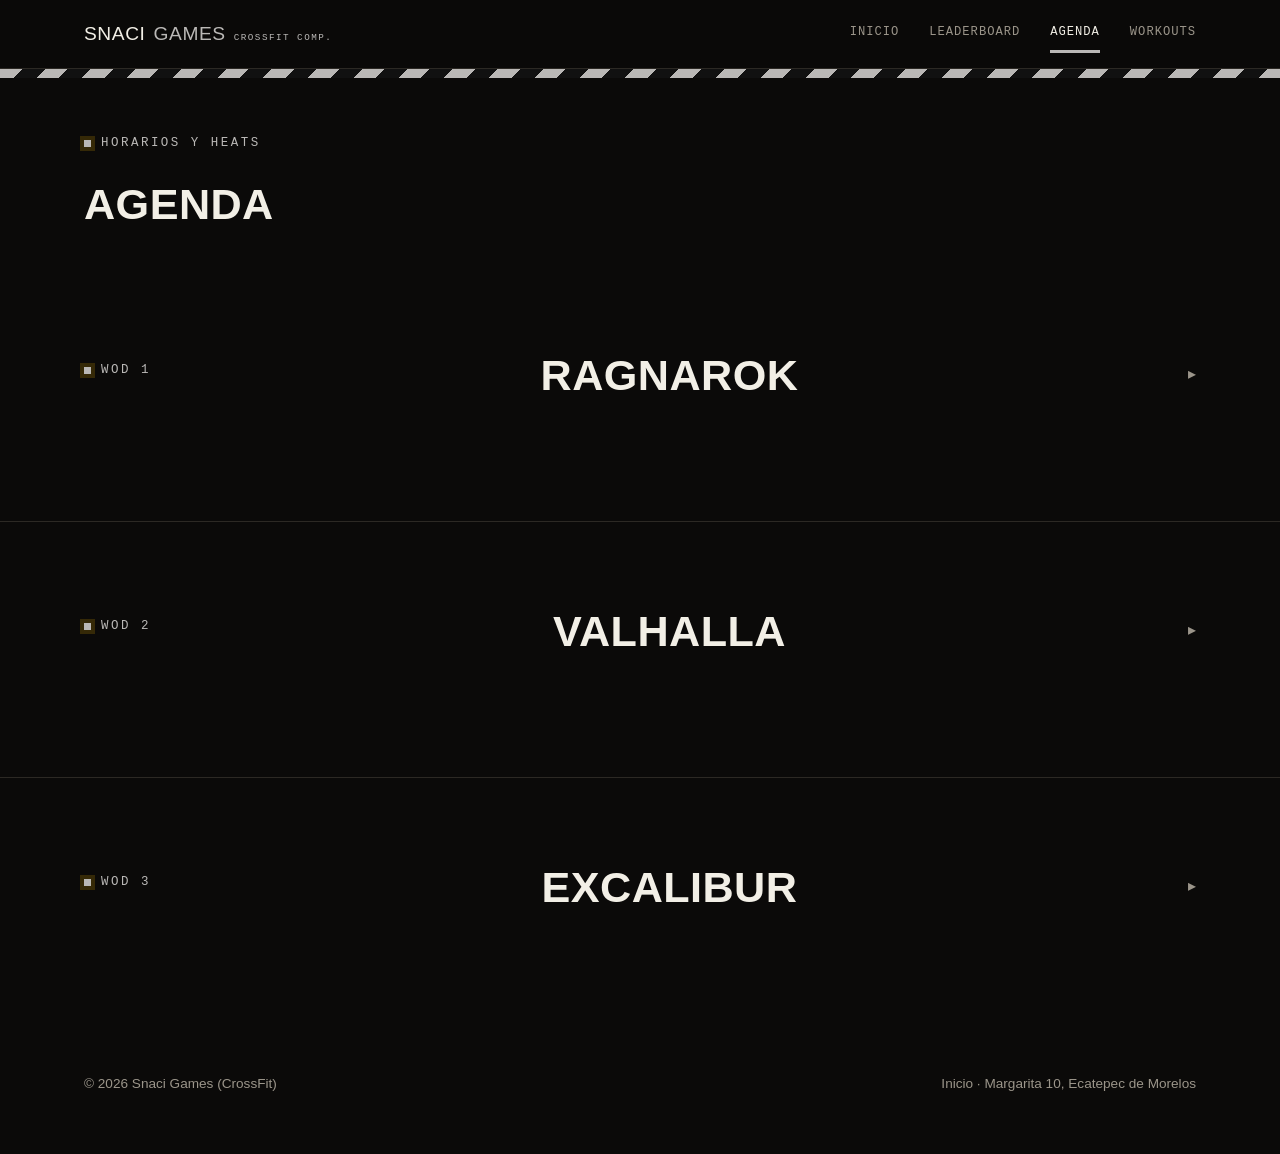
==== commit b4401ac3: "Add files via upload" ====
--- a/agenda.html
+++ b/agenda.html
@@ -1,276 +1,269 @@
-<!DOCTYPE html>
-<html lang="es">
-<head>
-    <meta charset="UTF-8">
-    <meta name="viewport" content="width=device-width, initial-scale=1.0">
-    <title>Agenda — Snaci Games</title>
-    <meta name="description" content="Horarios y heats de Snaci Games, competencia de CrossFit.">
-    <link rel="preconnect" href="https://fonts.googleapis.com">
-    <link rel="preconnect" href="https://fonts.gstatic.com" crossorigin>
-    <link href="https://fonts.googleapis.com/css2?family=Algerian&family=Barlow:wght@400;500;600;700;800&family=Space+Mono:wght@400;700&display=swap" rel="stylesheet">
-    <link rel="stylesheet" href="styles.css?v=4">
-</head>
-<body>
-    <header class="topbar">
-        <div class="wrap">
-            <div class="brand">SNACI <span style="color:var(--brass)">GAMES</span> <small>CROSSFIT COMP.</small></div>
-            <nav class="nav" id="nav-menu">
-                <a href="index.html">Inicio</a>
-                <a href="leaderboard.html">Leaderboard</a>
-                <a href="workouts.html">Workouts</a>
-                <a href="agenda.html" class="is-active">Agenda</a>
-            </nav>
-            <button class="menu-toggle" id="menu-toggle" aria-label="Abrir menú" aria-expanded="false">
-                <span></span><span></span><span></span>
-            </button>
-        </div>
-    </header>
-    <div class="hazard"></div>
-    <script>
-document.addEventListener("DOMContentLoaded", function () {
-  var menuBtn = document.getElementById("menu-toggle");
-  var navMenu = document.getElementById("nav-menu");
-  if (!menuBtn || !navMenu) return;
-  menuBtn.addEventListener("click", function () {
-    var isOpen = navMenu.classList.toggle("is-open");
-    menuBtn.setAttribute("aria-expanded", isOpen);
-  });
-});</script>
-
-    <section class="lb-header">
-        <div class="wrap">
-            <div class="eyebrow"><span class="dot"></span> Horarios y heats</div>
-            <h2 class="block-title">Agenda</h2>
-        </div>
-    </section>
-
-    <!-- ===================== RAGNAROK ===================== -->
-    <section class="block">
-        <div class="wrap">
-            <div class="block-head wod-toggle" data-target="wod-ragnarok">
-                <div class="eyebrow"><span class="dot"></span> WOD 1</div>
-                <h2 class="block-title">Ragnarok</h2>
-                <span class="chevron-wod">▸</span>
-            </div>
-            <div class="table-scroll wod-body" id="wod-ragnarok">
-                <table class="board">
-                    <thead>
-                        <tr>
-                            <th class="col-athlete" style="text-align: left">Equipos</th>
-                            <th class="col-athlete" style="text-align: left">Categoría</th>
-                            <th>Hora</th>
-                            <th>Heat</th>
-                            <th>Carril</th>
-                        </tr>
-                    </thead>
-                    <tbody>
-
-                        <!-- ===================== RAGNAROK PRINCIPIANTES FEMENIL ===================== -->
-                        <tr><td class="col-athlete">CHICAS GARAGES</td><td class="col-athlete">Principiantes femenil</td><td>8:00 AM</td><td>Heat 1</td><td>Carril 1</td></tr>
-                        <tr><td class="col-athlete">LAS AMAZONAS</td><td class="col-athlete">Principiantes femenil</td><td>8:00 AM</td><td>Heat 1</td><td>Carril 2</td></tr>
-                        <tr><td class="col-athlete">BARBELL BEAUTIES</td><td class="col-athlete">Principiantes femenil</td><td>8:00 AM</td><td>Heat 1</td><td>Carril 3</td></tr>
-                        <tr><td class="col-athlete">BURPEES BABYS</td><td class="col-athlete">Principiantes femenil</td><td>8:00 AM</td><td>Heat 1</td><td>Carril 4</td></tr>
-
-                        <tr><td class="col-athlete">VALKYRIES</td><td class="col-athlete">Principiantes femenil</td><td>8:15 AM</td><td>Heat 2</td><td>Carril 1</td></tr>
-                        <tr><td class="col-athlete">DROGONAS LUNARYS</td><td class="col-athlete">Principiantes femenil</td><td>8:15 AM</td><td>Heat 2</td><td>Carril 2</td></tr>
-                        <tr><td class="col-athlete">PEAK PAIR</td><td class="col-athlete">Principiantes femenil</td><td>8:15 AM</td><td>Heat 2</td><td>Carril 3</td></tr>
-                        <tr><td class="col-athlete">ODISEAS TEAM</td><td class="col-athlete">Principiantes femenil</td><td>8:15 AM</td><td>Heat 2</td><td>Carril 4</td></tr>
-
-                        <!-- ===================== RAGNAROK INTERMEDIOS FEMENIL ===================== -->
-                        <tr><td class="col-athlete">PACE AND POWER</td><td class="col-athlete">Intermedios Femenil</td><td>8:30 AM</td><td>Heat 1</td><td>Carril 1</td></tr>
-                        <tr><td class="col-athlete">FELINAS</td><td class="col-athlete">Intermedios Femenil</td><td>8:30 AM</td><td>Heat 1</td><td>Carril 2</td></tr>
-                        <tr><td class="col-athlete">LAS JETONAS DEL GARAGE</td><td class="col-athlete">Intermedios Femenil</td><td>8:30 AM</td><td>Heat 1</td><td>Carril 3</td></tr>
-                        <tr><td class="col-athlete">ATP-ERRITAS</td><td class="col-athlete">Intermedios Femenil</td><td>8:30 AM</td><td>Heat 1</td><td>Carril 4</td></tr>
-
-                        <!-- ===================== RAGNAROK AVANZADOS ===================== -->
-                        <tr><td class="col-athlete">RICARDO BENITEZ</td><td class="col-athlete">Avanzados</td><td>8:45 AM</td><td>Heat 1</td><td>Carril 1</td></tr>
-                        <tr><td class="col-athlete">ERICK LEZAMA</td><td class="col-athlete">Avanzados</td><td>8:45 AM</td><td>Heat 1</td><td>Carril 2</td></tr>
-                        <tr><td class="col-athlete">CÉSAR GUERRA</td><td class="col-athlete">Avanzados</td><td>8:45 AM</td><td>Heat 1</td><td>Carril 3</td></tr>
-                        <tr><td class="col-athlete">ALDO MARTÍNEZ</td><td class="col-athlete">Avanzados</td><td>8:45 AM</td><td>Heat 1</td><td>Carril 4</td></tr>
-                        <tr><td class="col-athlete">NESTOR OLIVARES</td><td class="col-athlete">Avanzados</td><td>8:45 AM</td><td>Heat 1</td><td>Carril 5</td></tr>
-                        <tr><td class="col-athlete">ARI LECHUGA</td><td class="col-athlete">Avanzados</td><td>8:45 AM</td><td>Heat 1</td><td>Carril 6</td></tr>
-
-                        <!-- ===================== RAGNAROK PRINCIPIANTES VARONIL ===================== -->
-                        <tr><td class="col-athlete">SOUTH PARK</td><td class="col-athlete">Principiantes Varonil</td><td>9:10 AM</td><td>Heat 1</td><td>Carril 1</td></tr>
-                        <tr><td class="col-athlete">JAWAR DUMBBELL</td><td class="col-athlete">Principiantes Varonil</td><td>9:10 AM</td><td>Heat 1</td><td>Carril 2</td></tr>
-                        <tr><td class="col-athlete">KINGS DRAGONS</td><td class="col-athlete">Principiantes Varonil</td><td>9:10 AM</td><td>Heat 1</td><td>Carril 3</td></tr>
-                        <tr><td class="col-athlete">ALPHA M&amp;A</td><td class="col-athlete">Principiantes Varonil</td><td>9:10 AM</td><td>Heat 1</td><td>Carril 4</td></tr>
-                        <tr><td class="col-athlete">LINCES</td><td class="col-athlete">Principiantes Varonil</td><td>9:10 AM</td><td>Heat 1</td><td>Carril 5</td></tr>
-
-                        <tr><td class="col-athlete">BEAUTY&amp;BEST</td><td class="col-athlete">Principiantes Varonil</td><td>9:25 AM</td><td>Heat 2</td><td>Carril 1</td></tr>
-                        <tr><td class="col-athlete">FORCE DRAGON</td><td class="col-athlete">Principiantes Varonil</td><td>9:25 AM</td><td>Heat 2</td><td>Carril 2</td></tr>
-                        <tr><td class="col-athlete">CHALK ADDICTS</td><td class="col-athlete">Principiantes Varonil</td><td>9:25 AM</td><td>Heat 2</td><td>Carril 3</td></tr>
-                        <tr><td class="col-athlete">AFERRUCOS</td><td class="col-athlete">Principiantes Varonil</td><td>9:25 AM</td><td>Heat 2</td><td>Carril 4</td></tr>
-                        <tr><td class="col-athlete">TEAM SANGRE</td><td class="col-athlete">Principiantes Varonil</td><td>9:25 AM</td><td>Heat 2</td><td>Carril 5</td></tr>
-
-                        <!-- ===================== RAGNAROK INTERMEDIOS VARONIL ===================== -->
-                        <tr><td class="col-athlete">ARMYS UNBROKEN</td><td class="col-athlete">Intermedios Varonil</td><td>9:40 AM</td><td>Heat 1</td><td>Carril 1</td></tr>
-                        <tr><td class="col-athlete">BLACK DRAGONS</td><td class="col-athlete">Intermedios Varonil</td><td>9:40 AM</td><td>Heat 1</td><td>Carril 2</td></tr>
-                        <tr><td class="col-athlete">LA LEGIÓN N</td><td class="col-athlete">Intermedios Varonil</td><td>9:40 AM</td><td>Heat 1</td><td>Carril 3</td></tr>
-                        <tr><td class="col-athlete">INDECISOS</td><td class="col-athlete">Intermedios Varonil</td><td>9:40 AM</td><td>Heat 1</td><td>Carril 4</td></tr>
-                        <tr><td class="col-athlete"></td><td class="col-athlete"></td><td></td><td></td><td></td></tr>
-                    </tbody>
-                </table>
-            </div>
-        </div>
-    </section>
-
-    <!-- ===================== VALHALLA ===================== -->
-    <section class="block">
-        <div class="wrap">
-            <div class="block-head wod-toggle" data-target="wod-valhalla">
-                <div class="eyebrow"><span class="dot"></span> WOD 2</div>
-                <h2 class="block-title">Valhalla</h2>
-                <span class="chevron-wod">▸</span>
-            </div>
-            <div class="table-scroll wod-body" id="wod-valhalla">
-                <table class="board">
-                    <thead>
-                        <tr>
-                            <th class="col-athlete">Equipos</th>
-                            <th class="col-athlete">Categoría</th>
-                            <th>Hora</th>
-                            <th>Heat</th>
-                            <th>Carril</th>
-                        </tr>
-                    </thead>
-                    <tbody>
-
-                        <!-- ===================== VALHALLA PRINCIPIANTES VARONIL ===================== -->
-                        <tr><td class="col-athlete">SOUTH PARK</td><td class="col-athlete">Principiantes Varonil</td><td>8:00 AM</td><td>Heat 1</td><td>Carril 1</td></tr>
-                        <tr><td class="col-athlete">JAWAR DUMBBELL</td><td class="col-athlete">Principiantes Varonil</td><td>8:00 AM</td><td>Heat 1</td><td>Carril 2</td></tr>
-                        <tr><td class="col-athlete">KINGS DRAGONS</td><td class="col-athlete">Principiantes Varonil</td><td>8:00 AM</td><td>Heat 1</td><td>Carril 3</td></tr>
-                        <tr><td class="col-athlete">ALPHA M&amp;A</td><td class="col-athlete">Principiantes Varonil</td><td>8:00 AM</td><td>Heat 1</td><td>Carril 4</td></tr>
-                        <tr><td class="col-athlete">LINCES</td><td class="col-athlete">Principiantes Varonil</td><td>8:00 AM</td><td>Heat 1</td><td>Carril 5</td></tr>
-
-                        <tr><td class="col-athlete">BEAUTY&amp;BEST</td><td class="col-athlete">Principiantes Varonil</td><td>8:15 AM</td><td>Heat 2</td><td>Carril 1</td></tr>
-                        <tr><td class="col-athlete">FORCE DRAGON</td><td class="col-athlete">Principiantes Varonil</td><td>8:15 AM</td><td>Heat 2</td><td>Carril 2</td></tr>
-                        <tr><td class="col-athlete">CHALK ADDICTS</td><td class="col-athlete">Principiantes Varonil</td><td>8:15 AM</td><td>Heat 2</td><td>Carril 3</td></tr>
-                        <tr><td class="col-athlete">AFERRUCOS</td><td class="col-athlete">Principiantes Varonil</td><td>8:15 AM</td><td>Heat 2</td><td>Carril 4</td></tr>
-                        <tr><td class="col-athlete">TEAM SANGRE</td><td class="col-athlete">Principiantes Varonil</td><td>8:15 AM</td><td>Heat 2</td><td>Carril 5</td></tr>
-
-                        <!-- ===================== VALHALLA INTERMEDIOS VARONIL ===================== -->
-                        <tr><td class="col-athlete">ARMYS UNBROKEN</td><td class="col-athlete">Intermedios Varonil</td><td>8:30 AM</td><td>Heat 1</td><td>Carril 1</td></tr>
-                        <tr><td class="col-athlete">BLACK DRAGONS</td><td class="col-athlete">Intermedios Varonil</td><td>8:30 AM</td><td>Heat 1</td><td>Carril 2</td></tr>
-                        <tr><td class="col-athlete">LA LEGIÓN N</td><td class="col-athlete">Intermedios Varonil</td><td>8:30 AM</td><td>Heat 1</td><td>Carril 3</td></tr>
-                        <tr><td class="col-athlete">INDECISOS</td><td class="col-athlete">Intermedios Varonil</td><td>8:30 AM</td><td>Heat 1</td><td>Carril 4</td></tr>
-
-                        <!-- ===================== VALHALLA PRINCIPIANTES FEMENIL ===================== -->
-                        <tr><td class="col-athlete">CHICAS GARAGES</td><td class="col-athlete">Principiantes femenil</td><td>9:10 AM</td><td>Heat 1</td><td>Carril 1</td></tr>
-                        <tr><td class="col-athlete">LAS AMAZONAS</td><td class="col-athlete">Principiantes femenil</td><td>9:10 AM</td><td>Heat 1</td><td>Carril 2</td></tr>
-                        <tr><td class="col-athlete">BARBELL BEAUTIES</td><td class="col-athlete">Principiantes femenil</td><td>9:10 AM</td><td>Heat 1</td><td>Carril 3</td></tr>
-                        <tr><td class="col-athlete">BURPEES BABYS</td><td class="col-athlete">Principiantes femenil</td><td>9:10 AM</td><td>Heat 1</td><td>Carril 4</td></tr>
-
-                        <tr><td class="col-athlete">VALKYRIES</td><td class="col-athlete">Principiantes femenil</td><td>9:25 AM</td><td>Heat 2</td><td>Carril 1</td></tr>
-                        <tr><td class="col-athlete">DROGONAS LUNARYS</td><td class="col-athlete">Principiantes femenil</td><td>9:25 AM</td><td>Heat 2</td><td>Carril 2</td></tr>
-                        <tr><td class="col-athlete">PEAK PAIR</td><td class="col-athlete">Principiantes femenil</td><td>9:25 AM</td><td>Heat 2</td><td>Carril 3</td></tr>
-                        <tr><td class="col-athlete">ODISEAS TEAM</td><td class="col-athlete">Principiantes femenil</td><td>9:25 AM</td><td>Heat 2</td><td>Carril 4</td></tr>
-
-                        <!-- ===================== VALHALLA INTERMEDIOS FEMENIL ===================== -->
-                        <tr><td class="col-athlete">PACE AND POWER</td><td class="col-athlete">Intermedios Femenil</td><td>9:40 AM</td><td>Heat 1</td><td>Carril 1</td></tr>
-                        <tr><td class="col-athlete">FELINAS</td><td class="col-athlete">Intermedios Femenil</td><td>9:40 AM</td><td>Heat 1</td><td>Carril 2</td></tr>
-                        <tr><td class="col-athlete">LAS JETONAS DEL GARAGE</td><td class="col-athlete">Intermedios Femenil</td><td>9:40 AM</td><td>Heat 1</td><td>Carril 3</td></tr>
-                        <tr><td class="col-athlete">ATP-ERRITAS</td><td class="col-athlete">Intermedios Femenil</td><td>9:40 AM</td><td>Heat 1</td><td>Carril 4</td></tr>
-
-                        <!-- ===================== VALHALLA AVANZADOS ===================== -->
-                        <tr><td class="col-athlete">RICARDO BENITEZ</td><td class="col-athlete">Avanzados</td><td>9:55 AM</td><td>Heat 1</td><td>Carril 1</td></tr>
-                        <tr><td class="col-athlete">ERICK LEZAMA</td><td class="col-athlete">Avanzados</td><td>9:55 AM</td><td>Heat 1</td><td>Carril 2</td></tr>
-                        <tr><td class="col-athlete">CÉSAR GUERRA</td><td class="col-athlete">Avanzados</td><td>9:55 AM</td><td>Heat 1</td><td>Carril 3</td></tr>
-                        <tr><td class="col-athlete">ALDO MARTÍNEZ</td><td class="col-athlete">Avanzados</td><td>9:55 AM</td><td>Heat 1</td><td>Carril 4</td></tr>
-                        <tr><td class="col-athlete">NESTOR OLIVARES</td><td class="col-athlete">Avanzados</td><td>9:55 AM</td><td>Heat 1</td><td>Carril 5</td></tr>
-                        <tr><td class="col-athlete">ARI LECHUGA</td><td class="col-athlete">Avanzados</td><td>9:55 AM</td><td>Heat 1</td><td>Carril 6</td></tr>
-                        <tr><td class="col-athlete"></td><td class="col-athlete"></td><td></td><td></td><td></td></tr>
-                    </tbody>
-                </table>
-            </div>
-        </div>
-    </section>
-
-    <!-- ===================== EXCALIBUR ===================== -->
-    <section class="block">
-        <div class="wrap">
-            <div class="block-head wod-toggle" data-target="wod-excalibur">
-                <div class="eyebrow"><span class="dot"></span> WOD 3</div>
-                <h2 class="block-title">Excalibur</h2>
-                <span class="chevron-wod">▸</span>
-            </div>
-            <div class="table-scroll wod-body" id="wod-excalibur">
-                <table class="board">
-                    <thead>
-                        <tr>
-                            <th class="col-athlete">Equipos</th>
-                            <th class="col-athlete">Categoría</th>
-                            <th>Hora</th>
-                            <th>Heat</th>
-                            <th>Carril</th>
-                        </tr>
-                    </thead>
-                    <tbody>
-                        <!-- ===================== EXCALIBUR PRINCIPIANTES FEMENIL ===================== -->
-                        <tr><td class="col-athlete">CHICAS GARAGES</td><td class="col-athlete">Principiantes femenil</td><td>10:30 AM</td><td>Heat 1</td><td>Carril 1</td></tr>
-                        <tr><td class="col-athlete">LAS AMAZONAS</td><td class="col-athlete">Principiantes femenil</td><td>10:30 AM</td><td>Heat 1</td><td>Carril 2</td></tr>
-                        <tr><td class="col-athlete">BARBELL BEAUTIES</td><td class="col-athlete">Principiantes femenil</td><td>10:30 AM</td><td>Heat 1</td><td>Carril 3</td></tr>
-                        <tr><td class="col-athlete">BURPEES BABYS</td><td class="col-athlete">Principiantes femenil</td><td>10:30 AM</td><td>Heat 1</td><td>Carril 4</td></tr>
-
-                        <tr><td class="col-athlete">VALKYRIES</td><td class="col-athlete">Principiantes femenil</td><td>10:42 AM</td><td>Heat 2</td><td>Carril 1</td></tr>
-                        <tr><td class="col-athlete">DROGONAS LUNARYS</td><td class="col-athlete">Principiantes femenil</td><td>10:42 AM</td><td>Heat 2</td><td>Carril 2</td></tr>
-                        <tr><td class="col-athlete">PEAK PAIR</td><td class="col-athlete">Principiantes femenil</td><td>10:42 AM</td><td>Heat 2</td><td>Carril 3</td></tr>
-                        <tr><td class="col-athlete">ODISEAS TEAM</td><td class="col-athlete">Principiantes femenil</td><td>10:42 AM</td><td>Heat 2</td><td>Carril 4</td></tr>
-
-                        <!-- ===================== EXCALIBUR INTERMEDIOS FEMENIL ===================== -->
-                        <tr><td class="col-athlete">PACE AND POWER</td><td class="col-athlete">Intermedios Femenil</td><td>11:00 AM</td><td>Heat 1</td><td>Carril 1</td></tr>
-                        <tr><td class="col-athlete">FELINAS</td><td class="col-athlete">Intermedios Femenil</td><td>11:00 AM</td><td>Heat 1</td><td>Carril 2</td></tr>
-                        <tr><td class="col-athlete">LAS JETONAS DEL GARAGE</td><td class="col-athlete">Intermedios Femenil</td><td>11:00 AM</td><td>Heat 1</td><td>Carril 3</td></tr>
-                        <tr><td class="col-athlete">ATP-ERRITAS</td><td class="col-athlete">Intermedios Femenil</td><td>11:00 AM</td><td>Heat 1</td><td>Carril 4</td></tr>
-
-                        <!-- ===================== EXCALIBUR PRINCIPIANTES VARONIL ===================== -->
-                        <tr><td class="col-athlete">SOUTH PARK</td><td class="col-athlete">Principiantes Varonil</td><td>11:15 AM</td><td>Heat 1</td><td>Carril 1</td></tr>
-                        <tr><td class="col-athlete">JAWAR DUMBBELL</td><td class="col-athlete">Principiantes Varonil</td><td>11:15 AM</td><td>Heat 1</td><td>Carril 2</td></tr>
-                        <tr><td class="col-athlete">KINGS DRAGONS</td><td class="col-athlete">Principiantes Varonil</td><td>11:15 AM</td><td>Heat 1</td><td>Carril 3</td></tr>
-                        <tr><td class="col-athlete">ALPHA M&amp;A</td><td class="col-athlete">Principiantes Varonil</td><td>11:15 AM</td><td>Heat 1</td><td>Carril 4</td></tr>
-                        <tr><td class="col-athlete">LINCES</td><td class="col-athlete">Principiantes Varonil</td><td>11:15 AM</td><td>Heat 1</td><td>Carril 5</td></tr>
-
-                        <tr><td class="col-athlete">BEAUTY&amp;BEST</td><td class="col-athlete">Principiantes Varonil</td><td>11:27 AM</td><td>Heat 2</td><td>Carril 1</td></tr>
-                        <tr><td class="col-athlete">FORCE DRAGON</td><td class="col-athlete">Principiantes Varonil</td><td>11:27 AM</td><td>Heat 2</td><td>Carril 2</td></tr>
-                        <tr><td class="col-athlete">CHALK ADDICTS</td><td class="col-athlete">Principiantes Varonil</td><td>11:27 AM</td><td>Heat 2</td><td>Carril 3</td></tr>
-                        <tr><td class="col-athlete">AFERRUCOS</td><td class="col-athlete">Principiantes Varonil</td><td>11:27 AM</td><td>Heat 2</td><td>Carril 4</td></tr>
-                        <tr><td class="col-athlete">TEAM SANGRE</td><td class="col-athlete">Principiantes Varonil</td><td>11:27 AM</td><td>Heat 2</td><td>Carril 5</td></tr>
-
-                        <!-- ===================== EXCALIBUR INTERMEDIOS VARONIL ===================== -->
-                        <tr><td class="col-athlete">ARMYS UNBROKEN</td><td class="col-athlete">Intermedios Varonil</td><td>11:40 AM</td><td>Heat 1</td><td>Carril 1</td></tr>
-                        <tr><td class="col-athlete">BLACK DRAGONS</td><td class="col-athlete">Intermedios Varonil</td><td>11:40 AM</td><td>Heat 1</td><td>Carril 2</td></tr>
-                        <tr><td class="col-athlete">LA LEGIÓN N</td><td class="col-athlete">Intermedios Varonil</td><td>11:40 AM</td><td>Heat 1</td><td>Carril 3</td></tr>
-                        <tr><td class="col-athlete">INDECISOS</td><td class="col-athlete">Intermedios Varonil</td><td>11:40 AM</td><td>Heat 1</td><td>Carril 4</td></tr>
-
-                        <!-- ===================== EXCALIBUR AVANZADOS ===================== -->
-                        <tr><td class="col-athlete">RICARDO BENITEZ</td><td class="col-athlete">Avanzados</td><td>11:52 AM</td><td>Heat 1</td><td>Carril 1</td></tr>
-                        <tr><td class="col-athlete">ERICK LEZAMA</td><td class="col-athlete">Avanzados</td><td>11:52 AM</td><td>Heat 1</td><td>Carril 2</td></tr>
-                        <tr><td class="col-athlete">CÉSAR GUERRA</td><td class="col-athlete">Avanzados</td><td>11:52 AM</td><td>Heat 1</td><td>Carril 3</td></tr>
-                        <tr><td class="col-athlete">ALDO MARTÍNEZ</td><td class="col-athlete">Avanzados</td><td>11:52 AM</td><td>Heat 1</td><td>Carril 4</td></tr>
-                        <tr><td class="col-athlete">NESTOR OLIVARES</td><td class="col-athlete">Avanzados</td><td>11:52 AM</td><td>Heat 1</td><td>Carril 5</td></tr>
-                        <tr><td class="col-athlete">ARI LECHUGA</td><td class="col-athlete">Avanzados</td><td>11:52 AM</td><td>Heat 1</td><td>Carril 6</td></tr>
-                        <tr><td class="col-athlete"></td><td class="col-athlete"></td><td></td><td></td><td></td></tr>
-                    </tbody>
-                </table>
-            </div>
-        </div>
-    </section>
-
-    <footer>
-        <div class="wrap">
-            <span>© 2026 Snaci Games (CrossFit)</span>
-            <span><a href="index.html">Inicio</a> · Margarita 10, Ecatepec de Morelos</span>
-        </div>
-    </footer>
-    <script>document.addEventListener("DOMContentLoaded", function () {
-  document.querySelectorAll(".wod-toggle").forEach(function (header) {
-    header.addEventListener("click", function () {
-      var body = document.getElementById(header.dataset.target);
-      if (!body) return;
-      var isOpen = body.classList.toggle("is-open");
-      header.classList.toggle("is-open", isOpen);
-    });
-  });
-});</script>
-</body>
+<!DOCTYPE html>
+<html lang="es">
+<head>
+    <meta charset="UTF-8">
+    <meta name="viewport" content="width=device-width, initial-scale=1.0">
+    <title>Agenda — Snaci Games</title>
+    <meta name="description" content="Horarios y heats de Snaci Games, competencia de CrossFit.">
+    <link rel="preconnect" href="https://fonts.googleapis.com">
+    <link rel="preconnect" href="https://fonts.gstatic.com" crossorigin>
+    <link href="https://fonts.googleapis.com/css2?family=Algerian&family=Barlow:wght@400;500;600;700;800&family=Space+Mono:wght@400;700&display=swap" rel="stylesheet">
+    <link rel="stylesheet" href="styles.css?v=5">
+</head>
+<body>
+    <header class="topbar">
+        <div class="wrap">
+            <div class="brand">SNACI <span style="color:var(--brass)">GAMES</span> <small>CROSSFIT COMP.</small></div>
+            <nav class="nav" id="nav-menu">
+                <a href="index.html">Inicio</a>
+                <a href="leaderboard.html">Leaderboard</a>
+                <a href="agenda.html" class="is-active">Agenda</a>
+                <a href="workouts.html">Workouts</a>
+            </nav>
+            <button class="menu-toggle" id="menu-toggle" aria-label="Abrir menú" aria-expanded="false">
+                <span></span><span></span><span></span>
+            </button>
+        </div>
+    </header>
+    <div class="hazard"></div>
+    <script>document.addEventListener("DOMContentLoaded", function () {
+      var menuBtn = document.getElementById("menu-toggle");
+      var navMenu = document.getElementById("nav-menu");
+      if (!menuBtn || !navMenu) return;
+      menuBtn.addEventListener("click", function () {
+        var isOpen = navMenu.classList.toggle("is-open");
+        menuBtn.setAttribute("aria-expanded", isOpen);
+      });
+    });</script>
+
+    <section class="lb-header">
+        <div class="wrap">
+            <div class="eyebrow"><span class="dot"></span> Horarios y heats</div>
+            <h2 class="block-title">Agenda</h2>
+        </div>
+    </section>
+
+    <!-- ===================== RAGNAROK ===================== -->
+    <section class="block">
+        <div class="wrap">
+            <div class="block-head wod-toggle" data-target="wod-ragnarok">
+                <div class="eyebrow"><span class="dot"></span> WOD 1</div>
+                <h2 class="block-title">Ragnarok</h2>
+                <span class="chevron-wod">▸</span>
+            </div>
+            <div class="table-scroll wod-body" id="wod-ragnarok">
+                <table class="board board-agenda">
+                    <thead>
+                        <tr>
+                            <th class="col-athlete" style="text-align: left">Equipos</th>
+                            <th class="col-athlete" style="text-align: left">Categoría</th>
+                            <th>Horario</th>
+                        </tr>
+                    </thead>
+                    <tbody>
+
+                        <!-- ===================== RAGNAROK PRINCIPIANTES FEMENIL ===================== -->
+                        <tr><td class="col-athlete">CHICAS GARAGES</td><td class="col-athlete">Principiantes femenil</td><td class="col-horario">8:00 AM / Heat 1 / Carril 1</td></tr>
+                        <tr><td class="col-athlete">LAS AMAZONAS</td><td class="col-athlete">Principiantes femenil</td><td class="col-horario">8:00 AM / Heat 1 / Carril 2</td></tr>
+                        <tr><td class="col-athlete">BARBELL BEAUTIES</td><td class="col-athlete">Principiantes femenil</td><td class="col-horario">8:00 AM / Heat 1 / Carril 3</td></tr>
+                        <tr><td class="col-athlete">BURPEES BABYS</td><td class="col-athlete">Principiantes femenil</td><td class="col-horario">8:00 AM / Heat 1 / Carril 4</td></tr>
+
+                        <tr><td class="col-athlete">VALKYRIES</td><td class="col-athlete">Principiantes femenil</td><td class="col-horario">8:15 AM / Heat 2 / Carril 1</td></tr>
+                        <tr><td class="col-athlete">DROGONAS LUNARYS</td><td class="col-athlete">Principiantes femenil</td><td class="col-horario">8:15 AM / Heat 2 / Carril 2</td></tr>
+                        <tr><td class="col-athlete">PEAK PAIR</td><td class="col-athlete">Principiantes femenil</td><td class="col-horario">8:15 AM / Heat 2 / Carril 3</td></tr>
+                        <tr><td class="col-athlete">ODISEAS TEAM</td><td class="col-athlete">Principiantes femenil</td><td class="col-horario">8:15 AM / Heat 2 / Carril 4</td></tr>
+
+                        <!-- ===================== RAGNAROK INTERMEDIOS FEMENIL ===================== -->
+                        <tr><td class="col-athlete">PACE AND POWER</td><td class="col-athlete">Intermedios Femenil</td><td class="col-horario">8:30 AM / Heat 1 / Carril 1</td></tr>
+                        <tr><td class="col-athlete">FELINAS</td><td class="col-athlete">Intermedios Femenil</td><td class="col-horario">8:30 AM / Heat 1 / Carril 2</td></tr>
+                        <tr><td class="col-athlete">LAS JETONAS DEL GARAGE</td><td class="col-athlete">Intermedios Femenil</td><td class="col-horario">8:30 AM / Heat 1 / Carril 3</td></tr>
+                        <tr><td class="col-athlete">ATP-ERRITAS</td><td class="col-athlete">Intermedios Femenil</td><td class="col-horario">8:30 AM / Heat 1 / Carril 4</td></tr>
+
+                        <!-- ===================== RAGNAROK AVANZADOS ===================== -->
+                        <tr><td class="col-athlete">RICARDO BENITEZ</td><td class="col-athlete">Avanzados</td><td class="col-horario">8:45 AM / Heat 1 / Carril 1</td></tr>
+                        <tr><td class="col-athlete">ERICK LEZAMA</td><td class="col-athlete">Avanzados</td><td class="col-horario">8:45 AM / Heat 1 / Carril 2</td></tr>
+                        <tr><td class="col-athlete">CÉSAR GUERRA</td><td class="col-athlete">Avanzados</td><td class="col-horario">8:45 AM / Heat 1 / Carril 3</td></tr>
+                        <tr><td class="col-athlete">ALDO MARTÍNEZ</td><td class="col-athlete">Avanzados</td><td class="col-horario">8:45 AM / Heat 1 / Carril 4</td></tr>
+                        <tr><td class="col-athlete">NESTOR OLIVARES</td><td class="col-athlete">Avanzados</td><td class="col-horario">8:45 AM / Heat 1 / Carril 5</td></tr>
+                        <tr><td class="col-athlete">ARI LECHUGA</td><td class="col-athlete">Avanzados</td><td class="col-horario">8:45 AM / Heat 1 / Carril 6</td></tr>
+
+                        <!-- ===================== RAGNAROK PRINCIPIANTES VARONIL ===================== -->
+                        <tr><td class="col-athlete">SOUTH PARK</td><td class="col-athlete">Principiantes Varonil</td><td class="col-horario">9:10 AM / Heat 1 / Carril 1</td></tr>
+                        <tr><td class="col-athlete">JAWAR DUMBBELL</td><td class="col-athlete">Principiantes Varonil</td><td class="col-horario">9:10 AM / Heat 1 / Carril 2</td></tr>
+                        <tr><td class="col-athlete">KINGS DRAGONS</td><td class="col-athlete">Principiantes Varonil</td><td class="col-horario">9:10 AM / Heat 1 / Carril 3</td></tr>
+                        <tr><td class="col-athlete">ALPHA M&amp;A</td><td class="col-athlete">Principiantes Varonil</td><td class="col-horario">9:10 AM / Heat 1 / Carril 4</td></tr>
+                        <tr><td class="col-athlete">LINCES</td><td class="col-athlete">Principiantes Varonil</td><td class="col-horario">9:10 AM / Heat 1 / Carril 5</td></tr>
+
+                        <tr><td class="col-athlete">BEAUTY&amp;BEST</td><td class="col-athlete">Principiantes Varonil</td><td class="col-horario">9:25 AM / Heat 2 / Carril 1</td></tr>
+                        <tr><td class="col-athlete">FORCE DRAGON</td><td class="col-athlete">Principiantes Varonil</td><td class="col-horario">9:25 AM / Heat 2 / Carril 2</td></tr>
+                        <tr><td class="col-athlete">CHALK ADDICTS</td><td class="col-athlete">Principiantes Varonil</td><td class="col-horario">9:25 AM / Heat 2 / Carril 3</td></tr>
+                        <tr><td class="col-athlete">AFERRUCOS</td><td class="col-athlete">Principiantes Varonil</td><td class="col-horario">9:25 AM / Heat 2 / Carril 4</td></tr>
+                        <tr><td class="col-athlete">TEAM SANGRE</td><td class="col-athlete">Principiantes Varonil</td><td class="col-horario">9:25 AM / Heat 2 / Carril 5</td></tr>
+
+                        <!-- ===================== RAGNAROK INTERMEDIOS VARONIL ===================== -->
+                        <tr><td class="col-athlete">ARMYS UNBROKEN</td><td class="col-athlete">Intermedios Varonil</td><td class="col-horario">9:40 AM / Heat 1 / Carril 1</td></tr>
+                        <tr><td class="col-athlete">BLACK DRAGONS</td><td class="col-athlete">Intermedios Varonil</td><td class="col-horario">9:40 AM / Heat 1 / Carril 2</td></tr>
+                        <tr><td class="col-athlete">LA LEGIÓN N</td><td class="col-athlete">Intermedios Varonil</td><td class="col-horario">9:40 AM / Heat 1 / Carril 3</td></tr>
+                        <tr><td class="col-athlete">INDECISOS</td><td class="col-athlete">Intermedios Varonil</td><td class="col-horario">9:40 AM / Heat 1 / Carril 4</td></tr>
+                        <tr><td class="col-athlete"></td><td class="col-athlete"></td><td></td></tr>
+                    </tbody>
+                </table>
+            </div>
+        </div>
+    </section>
+
+    <!-- ===================== VALHALLA ===================== -->
+    <section class="block">
+        <div class="wrap">
+            <div class="block-head wod-toggle" data-target="wod-valhalla">
+                <div class="eyebrow"><span class="dot"></span> WOD 2</div>
+                <h2 class="block-title">Valhalla</h2>
+                <span class="chevron-wod">▸</span>
+            </div>
+            <div class="table-scroll wod-body" id="wod-valhalla">
+                <table class="board board-agenda">
+                    <thead>
+                        <tr>
+                            <th class="col-athlete" style="text-align: left">Equipos</th>
+                            <th class="col-athlete" style="text-align: left">Categoría</th>
+                            <th>Horario</th>
+                        </tr>
+                    </thead>
+                    <tbody>
+
+                        <!-- ===================== VALHALLA PRINCIPIANTES VARONIL ===================== -->
+                        <tr><td class="col-athlete">SOUTH PARK</td><td class="col-athlete">Principiantes Varonil</td><td class="col-horario">8:00 AM / Heat 1 / Carril 1</td></tr>
+                        <tr><td class="col-athlete">JAWAR DUMBBELL</td><td class="col-athlete">Principiantes Varonil</td><td class="col-horario">8:00 AM / Heat 1 / Carril 2</td></tr>
+                        <tr><td class="col-athlete">KINGS DRAGONS</td><td class="col-athlete">Principiantes Varonil</td><td class="col-horario">8:00 AM / Heat 1 / Carril 3</td></tr>
+                        <tr><td class="col-athlete">ALPHA M&amp;A</td><td class="col-athlete">Principiantes Varonil</td><td class="col-horario">8:00 AM / Heat 1 / Carril 4</td></tr>
+                        <tr><td class="col-athlete">LINCES</td><td class="col-athlete">Principiantes Varonil</td><td class="col-horario">8:00 AM / Heat 1 / Carril 5</td></tr>
+
+                        <tr><td class="col-athlete">BEAUTY&amp;BEST</td><td class="col-athlete">Principiantes Varonil</td><td class="col-horario">8:15 AM / Heat 2 / Carril 1</td></tr>
+                        <tr><td class="col-athlete">FORCE DRAGON</td><td class="col-athlete">Principiantes Varonil</td><td class="col-horario">8:15 AM / Heat 2 / Carril 2</td></tr>
+                        <tr><td class="col-athlete">CHALK ADDICTS</td><td class="col-athlete">Principiantes Varonil</td><td class="col-horario">8:15 AM / Heat 2 / Carril 3</td></tr>
+                        <tr><td class="col-athlete">AFERRUCOS</td><td class="col-athlete">Principiantes Varonil</td><td class="col-horario">8:15 AM / Heat 2 / Carril 4</td></tr>
+                        <tr><td class="col-athlete">TEAM SANGRE</td><td class="col-athlete">Principiantes Varonil</td><td class="col-horario">8:15 AM / Heat 2 / Carril 5</td></tr>
+
+                        <!-- ===================== VALHALLA INTERMEDIOS VARONIL ===================== -->
+                        <tr><td class="col-athlete">ARMYS UNBROKEN</td><td class="col-athlete">Intermedios Varonil</td><td class="col-horario">8:30 AM / Heat 1 / Carril 1</td></tr>
+                        <tr><td class="col-athlete">BLACK DRAGONS</td><td class="col-athlete">Intermedios Varonil</td><td class="col-horario">8:30 AM / Heat 1 / Carril 2</td></tr>
+                        <tr><td class="col-athlete">LA LEGIÓN N</td><td class="col-athlete">Intermedios Varonil</td><td class="col-horario">8:30 AM / Heat 1 / Carril 3</td></tr>
+                        <tr><td class="col-athlete">INDECISOS</td><td class="col-athlete">Intermedios Varonil</td><td class="col-horario">8:30 AM / Heat 1 / Carril 4</td></tr>
+
+                        <!-- ===================== VALHALLA PRINCIPIANTES FEMENIL ===================== -->
+                        <tr><td class="col-athlete">CHICAS GARAGES</td><td class="col-athlete">Principiantes femenil</td><td class="col-horario">9:10 AM / Heat 1 / Carril 1</td></tr>
+                        <tr><td class="col-athlete">LAS AMAZONAS</td><td class="col-athlete">Principiantes femenil</td><td class="col-horario">9:10 AM / Heat 1 / Carril 2</td></tr>
+                        <tr><td class="col-athlete">BARBELL BEAUTIES</td><td class="col-athlete">Principiantes femenil</td><td class="col-horario">9:10 AM / Heat 1 / Carril 3</td></tr>
+                        <tr><td class="col-athlete">BURPEES BABYS</td><td class="col-athlete">Principiantes femenil</td><td class="col-horario">9:10 AM / Heat 1 / Carril 4</td></tr>
+
+                        <tr><td class="col-athlete">VALKYRIES</td><td class="col-athlete">Principiantes femenil</td><td class="col-horario">9:25 AM / Heat 2 / Carril 1</td></tr>
+                        <tr><td class="col-athlete">DROGONAS LUNARYS</td><td class="col-athlete">Principiantes femenil</td><td class="col-horario">9:25 AM / Heat 2 / Carril 2</td></tr>
+                        <tr><td class="col-athlete">PEAK PAIR</td><td class="col-athlete">Principiantes femenil</td><td class="col-horario">9:25 AM / Heat 2 / Carril 3</td></tr>
+                        <tr><td class="col-athlete">ODISEAS TEAM</td><td class="col-athlete">Principiantes femenil</td><td class="col-horario">9:25 AM / Heat 2 / Carril 4</td></tr>
+
+                        <!-- ===================== VALHALLA INTERMEDIOS FEMENIL ===================== -->
+                        <tr><td class="col-athlete">PACE AND POWER</td><td class="col-athlete">Intermedios Femenil</td><td class="col-horario">9:40 AM / Heat 1 / Carril 1</td></tr>
+                        <tr><td class="col-athlete">FELINAS</td><td class="col-athlete">Intermedios Femenil</td><td class="col-horario">9:40 AM / Heat 1 / Carril 2</td></tr>
+                        <tr><td class="col-athlete">LAS JETONAS DEL GARAGE</td><td class="col-athlete">Intermedios Femenil</td><td class="col-horario">9:40 AM / Heat 1 / Carril 3</td></tr>
+                        <tr><td class="col-athlete">ATP-ERRITAS</td><td class="col-athlete">Intermedios Femenil</td><td class="col-horario">9:40 AM / Heat 1 / Carril 4</td></tr>
+
+                        <!-- ===================== VALHALLA AVANZADOS ===================== -->
+                        <tr><td class="col-athlete">RICARDO BENITEZ</td><td class="col-athlete">Avanzados</td><td class="col-horario">9:55 AM / Heat 1 / Carril 1</td></tr>
+                        <tr><td class="col-athlete">ERICK LEZAMA</td><td class="col-athlete">Avanzados</td><td class="col-horario">9:55 AM / Heat 1 / Carril 2</td></tr>
+                        <tr><td class="col-athlete">CÉSAR GUERRA</td><td class="col-athlete">Avanzados</td><td class="col-horario">9:55 AM / Heat 1 / Carril 3</td></tr>
+                        <tr><td class="col-athlete">ALDO MARTÍNEZ</td><td class="col-athlete">Avanzados</td><td class="col-horario">9:55 AM / Heat 1 / Carril 4</td></tr>
+                        <tr><td class="col-athlete">NESTOR OLIVARES</td><td class="col-athlete">Avanzados</td><td class="col-horario">9:55 AM / Heat 1 / Carril 5</td></tr>
+                        <tr><td class="col-athlete">ARI LECHUGA</td><td class="col-athlete">Avanzados</td><td class="col-horario">9:55 AM / Heat 1 / Carril 6</td></tr>
+                        <tr><td class="col-athlete"></td><td class="col-athlete"></td><td></td></tr>
+                    </tbody>
+                </table>
+            </div>
+        </div>
+    </section>
+
+    <!-- ===================== EXCALIBUR ===================== -->
+    <section class="block">
+        <div class="wrap">
+            <div class="block-head wod-toggle" data-target="wod-excalibur">
+                <div class="eyebrow"><span class="dot"></span> WOD 3</div>
+                <h2 class="block-title">Excalibur</h2>
+                <span class="chevron-wod">▸</span>
+            </div>
+            <div class="table-scroll wod-body" id="wod-excalibur">
+                <table class="board board-agenda">
+                    <thead>
+                        <tr>
+                            <th class="col-athlete" style="text-align: left">Equipos</th>
+                            <th class="col-athlete" style="text-align: left">Categoría</th>
+                            <th>Horario</th>
+                        </tr>
+                    </thead>
+                    <tbody>
+                        <!-- ===================== EXCALIBUR PRINCIPIANTES FEMENIL ===================== -->
+                        <tr><td class="col-athlete">CHICAS GARAGES</td><td class="col-athlete">Principiantes femenil</td><td class="col-horario">10:30 AM / Heat 1 / Carril 1</td></tr>
+                        <tr><td class="col-athlete">LAS AMAZONAS</td><td class="col-athlete">Principiantes femenil</td><td class="col-horario">10:30 AM / Heat 1 / Carril 2</td></tr>
+                        <tr><td class="col-athlete">BARBELL BEAUTIES</td><td class="col-athlete">Principiantes femenil</td><td class="col-horario">10:30 AM / Heat 1 / Carril 3</td></tr>
+                        <tr><td class="col-athlete">BURPEES BABYS</td><td class="col-athlete">Principiantes femenil</td><td class="col-horario">10:30 AM / Heat 1 / Carril 4</td></tr>
+
+                        <tr><td class="col-athlete">VALKYRIES</td><td class="col-athlete">Principiantes femenil</td><td class="col-horario">10:42 AM / Heat 2 / Carril 1</td></tr>
+                        <tr><td class="col-athlete">DROGONAS LUNARYS</td><td class="col-athlete">Principiantes femenil</td><td class="col-horario">10:42 AM / Heat 2 / Carril 2</td></tr>
+                        <tr><td class="col-athlete">PEAK PAIR</td><td class="col-athlete">Principiantes femenil</td><td class="col-horario">10:42 AM / Heat 2 / Carril 3</td></tr>
+                        <tr><td class="col-athlete">ODISEAS TEAM</td><td class="col-athlete">Principiantes femenil</td><td class="col-horario">10:42 AM / Heat 2 / Carril 4</td></tr>
+
+                        <!-- ===================== EXCALIBUR INTERMEDIOS FEMENIL ===================== -->
+                        <tr><td class="col-athlete">PACE AND POWER</td><td class="col-athlete">Intermedios Femenil</td><td class="col-horario">11:00 AM / Heat 1 / Carril 1</td></tr>
+                        <tr><td class="col-athlete">FELINAS</td><td class="col-athlete">Intermedios Femenil</td><td class="col-horario">11:00 AM / Heat 1 / Carril 2</td></tr>
+                        <tr><td class="col-athlete">LAS JETONAS DEL GARAGE</td><td class="col-athlete">Intermedios Femenil</td><td class="col-horario">11:00 AM / Heat 1 / Carril 3</td></tr>
+                        <tr><td class="col-athlete">ATP-ERRITAS</td><td class="col-athlete">Intermedios Femenil</td><td class="col-horario">11:00 AM / Heat 1 / Carril 4</td></tr>
+
+                        <!-- ===================== EXCALIBUR PRINCIPIANTES VARONIL ===================== -->
+                        <tr><td class="col-athlete">SOUTH PARK</td><td class="col-athlete">Principiantes Varonil</td><td class="col-horario">11:15 AM / Heat 1 / Carril 1</td></tr>
+                        <tr><td class="col-athlete">JAWAR DUMBBELL</td><td class="col-athlete">Principiantes Varonil</td><td class="col-horario">11:15 AM / Heat 1 / Carril 2</td></tr>
+                        <tr><td class="col-athlete">KINGS DRAGONS</td><td class="col-athlete">Principiantes Varonil</td><td class="col-horario">11:15 AM / Heat 1 / Carril 3</td></tr>
+                        <tr><td class="col-athlete">ALPHA M&amp;A</td><td class="col-athlete">Principiantes Varonil</td><td class="col-horario">11:15 AM / Heat 1 / Carril 4</td></tr>
+                        <tr><td class="col-athlete">LINCES</td><td class="col-athlete">Principiantes Varonil</td><td class="col-horario">11:15 AM / Heat 1 / Carril 5</td></tr>
+
+                        <tr><td class="col-athlete">BEAUTY&amp;BEST</td><td class="col-athlete">Principiantes Varonil</td><td class="col-horario">11:27 AM / Heat 2 / Carril 1</td></tr>
+                        <tr><td class="col-athlete">FORCE DRAGON</td><td class="col-athlete">Principiantes Varonil</td><td class="col-horario">11:27 AM / Heat 2 / Carril 2</td></tr>
+                        <tr><td class="col-athlete">CHALK ADDICTS</td><td class="col-athlete">Principiantes Varonil</td><td class="col-horario">11:27 AM / Heat 2 / Carril 3</td></tr>
+                        <tr><td class="col-athlete">AFERRUCOS</td><td class="col-athlete">Principiantes Varonil</td><td class="col-horario">11:27 AM / Heat 2 / Carril 4</td></tr>
+                        <tr><td class="col-athlete">TEAM SANGRE</td><td class="col-athlete">Principiantes Varonil</td><td class="col-horario">11:27 AM / Heat 2 / Carril 5</td></tr>
+
+                        <!-- ===================== EXCALIBUR INTERMEDIOS VARONIL ===================== -->
+                        <tr><td class="col-athlete">ARMYS UNBROKEN</td><td class="col-athlete">Intermedios Varonil</td><td class="col-horario">11:40 AM / Heat 1 / Carril 1</td></tr>
+                        <tr><td class="col-athlete">BLACK DRAGONS</td><td class="col-athlete">Intermedios Varonil</td><td class="col-horario">11:40 AM / Heat 1 / Carril 2</td></tr>
+                        <tr><td class="col-athlete">LA LEGIÓN N</td><td class="col-athlete">Intermedios Varonil</td><td class="col-horario">11:40 AM / Heat 1 / Carril 3</td></tr>
+                        <tr><td class="col-athlete">INDECISOS</td><td class="col-athlete">Intermedios Varonil</td><td class="col-horario">11:40 AM / Heat 1 / Carril 4</td></tr>
+
+                        <!-- ===================== EXCALIBUR AVANZADOS ===================== -->
+                        <tr><td class="col-athlete">RICARDO BENITEZ</td><td class="col-athlete">Avanzados</td><td class="col-horario">11:52 AM / Heat 1 / Carril 1</td></tr>
+                        <tr><td class="col-athlete">ERICK LEZAMA</td><td class="col-athlete">Avanzados</td><td class="col-horario">11:52 AM / Heat 1 / Carril 2</td></tr>
+                        <tr><td class="col-athlete">CÉSAR GUERRA</td><td class="col-athlete">Avanzados</td><td class="col-horario">11:52 AM / Heat 1 / Carril 3</td></tr>
+                        <tr><td class="col-athlete">ALDO MARTÍNEZ</td><td class="col-athlete">Avanzados</td><td class="col-horario">11:52 AM / Heat 1 / Carril 4</td></tr>
+                        <tr><td class="col-athlete">NESTOR OLIVARES</td><td class="col-athlete">Avanzados</td><td class="col-horario">11:52 AM / Heat 1 / Carril 5</td></tr>
+                        <tr><td class="col-athlete">ARI LECHUGA</td><td class="col-athlete">Avanzados</td><td class="col-horario">11:52 AM / Heat 1 / Carril 6</td></tr>
+                        <tr><td class="col-athlete"></td><td class="col-athlete"></td><td></td></tr>
+                    </tbody>
+                </table>
+            </div>
+        </div>
+    </section>
+
+    <footer>
+        <div class="wrap">
+            <span>© 2026 Snaci Games (CrossFit)</span>
+            <span><a href="index.html">Inicio</a> · Margarita 10, Ecatepec de Morelos</span>
+        </div>
+    </footer>
+    <script>document.addEventListener("DOMContentLoaded", function () {
+      document.querySelectorAll(".wod-toggle").forEach(function (header) {
+        header.addEventListener("click", function () {
+          var body = document.getElementById(header.dataset.target);
+          if (!body) return;
+          var isOpen = body.classList.toggle("is-open");
+          header.classList.toggle("is-open", isOpen);
+        });
+      });
+    });</script>
+</body>
 </html>
--- a/styles.css
+++ b/styles.css
@@ -650,8 +650,8 @@
 
 section.block table.board td.col-athlete:nth-child(2),
 section.block table.board th.col-athlete:nth-child(2) {
-    min-width: 30px;
-    max-width: 30px;
+    min-width: 50px;
+    max-width: 50px;
     white-space: normal;
     font-size: 0.72rem;
 }
@@ -666,20 +666,6 @@
 section.block table.board th.col-athlete:nth-child(3) {
     min-width: 3px;
     max-width: 3px;
-    white-space: normal;
-    font-size: 0.72rem;
-}
-section.block table.board td.col-athlete:nth-child(4),
-section.block table.board th.col-athlete:nth-child(4) {
-    min-width: 4px;
-    max-width: 4px;
-    white-space: normal;
-    font-size: 0.72rem;
-}
-section.block table.board td.col-athlete:nth-child(5),
-section.block table.board th.col-athlete:nth-child(5) {
-    min-width: 5px;
-    max-width: 5px;
     white-space: normal;
     font-size: 0.72rem;
 }
@@ -720,4 +706,25 @@
         font-size: 0.75rem;
         color: var(--ember);
         padding: 10px 4px 2px;
-    }+    }
+.col-horario {
+    font-family: var(--mono);
+    font-size: 0.78rem;
+    white-space: normal;
+}
+table.board.board-agenda {
+    min-width: 0;
+    width: 100%;
+    table-layout: fixed;
+}
+
+    table.board.board-agenda td.col-athlete,
+    table.board.board-agenda th.col-athlete {
+        position: static;
+        left: auto;
+        box-shadow: none;
+    }
+
+.table-scroll.no-scroll {
+    overflow-x: visible;
+}
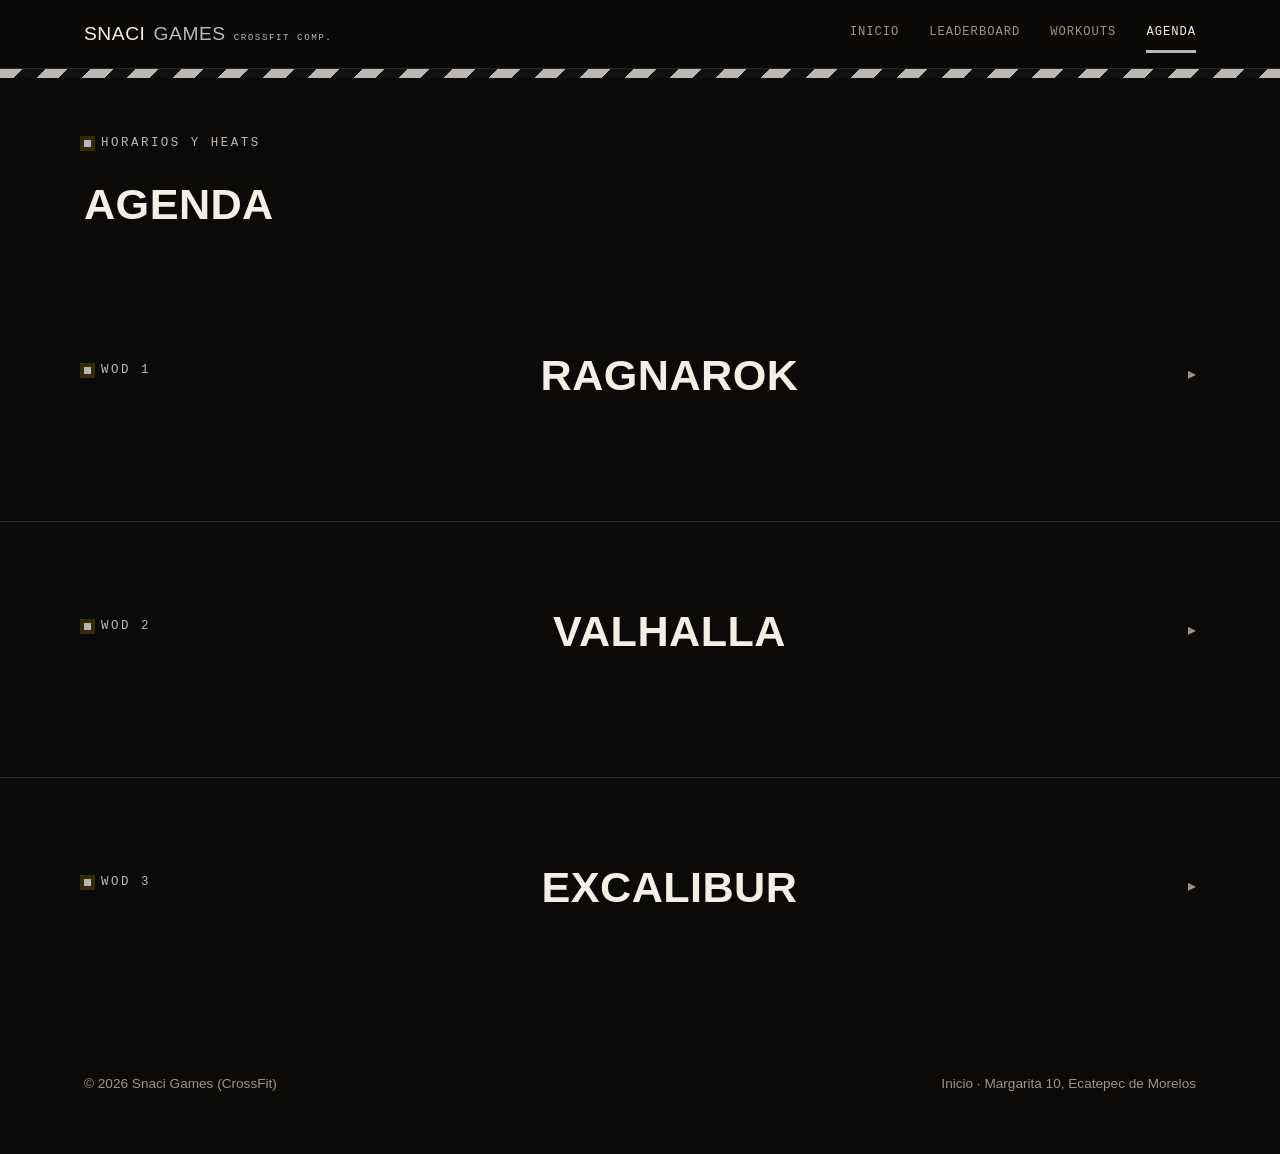
==== commit 2b3246bb: "Add files via upload" ====
--- a/agenda.html
+++ b/agenda.html
@@ -1,269 +1,467 @@
-<!DOCTYPE html>
-<html lang="es">
-<head>
-    <meta charset="UTF-8">
-    <meta name="viewport" content="width=device-width, initial-scale=1.0">
-    <title>Agenda — Snaci Games</title>
-    <meta name="description" content="Horarios y heats de Snaci Games, competencia de CrossFit.">
-    <link rel="preconnect" href="https://fonts.googleapis.com">
-    <link rel="preconnect" href="https://fonts.gstatic.com" crossorigin>
-    <link href="https://fonts.googleapis.com/css2?family=Algerian&family=Barlow:wght@400;500;600;700;800&family=Space+Mono:wght@400;700&display=swap" rel="stylesheet">
-    <link rel="stylesheet" href="styles.css?v=5">
-</head>
-<body>
-    <header class="topbar">
-        <div class="wrap">
-            <div class="brand">SNACI <span style="color:var(--brass)">GAMES</span> <small>CROSSFIT COMP.</small></div>
-            <nav class="nav" id="nav-menu">
-                <a href="index.html">Inicio</a>
-                <a href="leaderboard.html">Leaderboard</a>
-                <a href="agenda.html" class="is-active">Agenda</a>
-                <a href="workouts.html">Workouts</a>
-            </nav>
-            <button class="menu-toggle" id="menu-toggle" aria-label="Abrir menú" aria-expanded="false">
-                <span></span><span></span><span></span>
-            </button>
-        </div>
-    </header>
-    <div class="hazard"></div>
-    <script>document.addEventListener("DOMContentLoaded", function () {
-      var menuBtn = document.getElementById("menu-toggle");
-      var navMenu = document.getElementById("nav-menu");
-      if (!menuBtn || !navMenu) return;
-      menuBtn.addEventListener("click", function () {
-        var isOpen = navMenu.classList.toggle("is-open");
-        menuBtn.setAttribute("aria-expanded", isOpen);
-      });
-    });</script>
-
-    <section class="lb-header">
-        <div class="wrap">
-            <div class="eyebrow"><span class="dot"></span> Horarios y heats</div>
-            <h2 class="block-title">Agenda</h2>
-        </div>
-    </section>
-
-    <!-- ===================== RAGNAROK ===================== -->
-    <section class="block">
-        <div class="wrap">
-            <div class="block-head wod-toggle" data-target="wod-ragnarok">
-                <div class="eyebrow"><span class="dot"></span> WOD 1</div>
-                <h2 class="block-title">Ragnarok</h2>
-                <span class="chevron-wod">▸</span>
-            </div>
-            <div class="table-scroll wod-body" id="wod-ragnarok">
-                <table class="board board-agenda">
-                    <thead>
-                        <tr>
-                            <th class="col-athlete" style="text-align: left">Equipos</th>
-                            <th class="col-athlete" style="text-align: left">Categoría</th>
-                            <th>Horario</th>
-                        </tr>
-                    </thead>
-                    <tbody>
-
-                        <!-- ===================== RAGNAROK PRINCIPIANTES FEMENIL ===================== -->
-                        <tr><td class="col-athlete">CHICAS GARAGES</td><td class="col-athlete">Principiantes femenil</td><td class="col-horario">8:00 AM / Heat 1 / Carril 1</td></tr>
-                        <tr><td class="col-athlete">LAS AMAZONAS</td><td class="col-athlete">Principiantes femenil</td><td class="col-horario">8:00 AM / Heat 1 / Carril 2</td></tr>
-                        <tr><td class="col-athlete">BARBELL BEAUTIES</td><td class="col-athlete">Principiantes femenil</td><td class="col-horario">8:00 AM / Heat 1 / Carril 3</td></tr>
-                        <tr><td class="col-athlete">BURPEES BABYS</td><td class="col-athlete">Principiantes femenil</td><td class="col-horario">8:00 AM / Heat 1 / Carril 4</td></tr>
-
-                        <tr><td class="col-athlete">VALKYRIES</td><td class="col-athlete">Principiantes femenil</td><td class="col-horario">8:15 AM / Heat 2 / Carril 1</td></tr>
-                        <tr><td class="col-athlete">DROGONAS LUNARYS</td><td class="col-athlete">Principiantes femenil</td><td class="col-horario">8:15 AM / Heat 2 / Carril 2</td></tr>
-                        <tr><td class="col-athlete">PEAK PAIR</td><td class="col-athlete">Principiantes femenil</td><td class="col-horario">8:15 AM / Heat 2 / Carril 3</td></tr>
-                        <tr><td class="col-athlete">ODISEAS TEAM</td><td class="col-athlete">Principiantes femenil</td><td class="col-horario">8:15 AM / Heat 2 / Carril 4</td></tr>
-
-                        <!-- ===================== RAGNAROK INTERMEDIOS FEMENIL ===================== -->
-                        <tr><td class="col-athlete">PACE AND POWER</td><td class="col-athlete">Intermedios Femenil</td><td class="col-horario">8:30 AM / Heat 1 / Carril 1</td></tr>
-                        <tr><td class="col-athlete">FELINAS</td><td class="col-athlete">Intermedios Femenil</td><td class="col-horario">8:30 AM / Heat 1 / Carril 2</td></tr>
-                        <tr><td class="col-athlete">LAS JETONAS DEL GARAGE</td><td class="col-athlete">Intermedios Femenil</td><td class="col-horario">8:30 AM / Heat 1 / Carril 3</td></tr>
-                        <tr><td class="col-athlete">ATP-ERRITAS</td><td class="col-athlete">Intermedios Femenil</td><td class="col-horario">8:30 AM / Heat 1 / Carril 4</td></tr>
-
-                        <!-- ===================== RAGNAROK AVANZADOS ===================== -->
-                        <tr><td class="col-athlete">RICARDO BENITEZ</td><td class="col-athlete">Avanzados</td><td class="col-horario">8:45 AM / Heat 1 / Carril 1</td></tr>
-                        <tr><td class="col-athlete">ERICK LEZAMA</td><td class="col-athlete">Avanzados</td><td class="col-horario">8:45 AM / Heat 1 / Carril 2</td></tr>
-                        <tr><td class="col-athlete">CÉSAR GUERRA</td><td class="col-athlete">Avanzados</td><td class="col-horario">8:45 AM / Heat 1 / Carril 3</td></tr>
-                        <tr><td class="col-athlete">ALDO MARTÍNEZ</td><td class="col-athlete">Avanzados</td><td class="col-horario">8:45 AM / Heat 1 / Carril 4</td></tr>
-                        <tr><td class="col-athlete">NESTOR OLIVARES</td><td class="col-athlete">Avanzados</td><td class="col-horario">8:45 AM / Heat 1 / Carril 5</td></tr>
-                        <tr><td class="col-athlete">ARI LECHUGA</td><td class="col-athlete">Avanzados</td><td class="col-horario">8:45 AM / Heat 1 / Carril 6</td></tr>
-
-                        <!-- ===================== RAGNAROK PRINCIPIANTES VARONIL ===================== -->
-                        <tr><td class="col-athlete">SOUTH PARK</td><td class="col-athlete">Principiantes Varonil</td><td class="col-horario">9:10 AM / Heat 1 / Carril 1</td></tr>
-                        <tr><td class="col-athlete">JAWAR DUMBBELL</td><td class="col-athlete">Principiantes Varonil</td><td class="col-horario">9:10 AM / Heat 1 / Carril 2</td></tr>
-                        <tr><td class="col-athlete">KINGS DRAGONS</td><td class="col-athlete">Principiantes Varonil</td><td class="col-horario">9:10 AM / Heat 1 / Carril 3</td></tr>
-                        <tr><td class="col-athlete">ALPHA M&amp;A</td><td class="col-athlete">Principiantes Varonil</td><td class="col-horario">9:10 AM / Heat 1 / Carril 4</td></tr>
-                        <tr><td class="col-athlete">LINCES</td><td class="col-athlete">Principiantes Varonil</td><td class="col-horario">9:10 AM / Heat 1 / Carril 5</td></tr>
-
-                        <tr><td class="col-athlete">BEAUTY&amp;BEST</td><td class="col-athlete">Principiantes Varonil</td><td class="col-horario">9:25 AM / Heat 2 / Carril 1</td></tr>
-                        <tr><td class="col-athlete">FORCE DRAGON</td><td class="col-athlete">Principiantes Varonil</td><td class="col-horario">9:25 AM / Heat 2 / Carril 2</td></tr>
-                        <tr><td class="col-athlete">CHALK ADDICTS</td><td class="col-athlete">Principiantes Varonil</td><td class="col-horario">9:25 AM / Heat 2 / Carril 3</td></tr>
-                        <tr><td class="col-athlete">AFERRUCOS</td><td class="col-athlete">Principiantes Varonil</td><td class="col-horario">9:25 AM / Heat 2 / Carril 4</td></tr>
-                        <tr><td class="col-athlete">TEAM SANGRE</td><td class="col-athlete">Principiantes Varonil</td><td class="col-horario">9:25 AM / Heat 2 / Carril 5</td></tr>
-
-                        <!-- ===================== RAGNAROK INTERMEDIOS VARONIL ===================== -->
-                        <tr><td class="col-athlete">ARMYS UNBROKEN</td><td class="col-athlete">Intermedios Varonil</td><td class="col-horario">9:40 AM / Heat 1 / Carril 1</td></tr>
-                        <tr><td class="col-athlete">BLACK DRAGONS</td><td class="col-athlete">Intermedios Varonil</td><td class="col-horario">9:40 AM / Heat 1 / Carril 2</td></tr>
-                        <tr><td class="col-athlete">LA LEGIÓN N</td><td class="col-athlete">Intermedios Varonil</td><td class="col-horario">9:40 AM / Heat 1 / Carril 3</td></tr>
-                        <tr><td class="col-athlete">INDECISOS</td><td class="col-athlete">Intermedios Varonil</td><td class="col-horario">9:40 AM / Heat 1 / Carril 4</td></tr>
-                        <tr><td class="col-athlete"></td><td class="col-athlete"></td><td></td></tr>
-                    </tbody>
-                </table>
-            </div>
-        </div>
-    </section>
-
-    <!-- ===================== VALHALLA ===================== -->
-    <section class="block">
-        <div class="wrap">
-            <div class="block-head wod-toggle" data-target="wod-valhalla">
-                <div class="eyebrow"><span class="dot"></span> WOD 2</div>
-                <h2 class="block-title">Valhalla</h2>
-                <span class="chevron-wod">▸</span>
-            </div>
-            <div class="table-scroll wod-body" id="wod-valhalla">
-                <table class="board board-agenda">
-                    <thead>
-                        <tr>
-                            <th class="col-athlete" style="text-align: left">Equipos</th>
-                            <th class="col-athlete" style="text-align: left">Categoría</th>
-                            <th>Horario</th>
-                        </tr>
-                    </thead>
-                    <tbody>
-
-                        <!-- ===================== VALHALLA PRINCIPIANTES VARONIL ===================== -->
-                        <tr><td class="col-athlete">SOUTH PARK</td><td class="col-athlete">Principiantes Varonil</td><td class="col-horario">8:00 AM / Heat 1 / Carril 1</td></tr>
-                        <tr><td class="col-athlete">JAWAR DUMBBELL</td><td class="col-athlete">Principiantes Varonil</td><td class="col-horario">8:00 AM / Heat 1 / Carril 2</td></tr>
-                        <tr><td class="col-athlete">KINGS DRAGONS</td><td class="col-athlete">Principiantes Varonil</td><td class="col-horario">8:00 AM / Heat 1 / Carril 3</td></tr>
-                        <tr><td class="col-athlete">ALPHA M&amp;A</td><td class="col-athlete">Principiantes Varonil</td><td class="col-horario">8:00 AM / Heat 1 / Carril 4</td></tr>
-                        <tr><td class="col-athlete">LINCES</td><td class="col-athlete">Principiantes Varonil</td><td class="col-horario">8:00 AM / Heat 1 / Carril 5</td></tr>
-
-                        <tr><td class="col-athlete">BEAUTY&amp;BEST</td><td class="col-athlete">Principiantes Varonil</td><td class="col-horario">8:15 AM / Heat 2 / Carril 1</td></tr>
-                        <tr><td class="col-athlete">FORCE DRAGON</td><td class="col-athlete">Principiantes Varonil</td><td class="col-horario">8:15 AM / Heat 2 / Carril 2</td></tr>
-                        <tr><td class="col-athlete">CHALK ADDICTS</td><td class="col-athlete">Principiantes Varonil</td><td class="col-horario">8:15 AM / Heat 2 / Carril 3</td></tr>
-                        <tr><td class="col-athlete">AFERRUCOS</td><td class="col-athlete">Principiantes Varonil</td><td class="col-horario">8:15 AM / Heat 2 / Carril 4</td></tr>
-                        <tr><td class="col-athlete">TEAM SANGRE</td><td class="col-athlete">Principiantes Varonil</td><td class="col-horario">8:15 AM / Heat 2 / Carril 5</td></tr>
-
-                        <!-- ===================== VALHALLA INTERMEDIOS VARONIL ===================== -->
-                        <tr><td class="col-athlete">ARMYS UNBROKEN</td><td class="col-athlete">Intermedios Varonil</td><td class="col-horario">8:30 AM / Heat 1 / Carril 1</td></tr>
-                        <tr><td class="col-athlete">BLACK DRAGONS</td><td class="col-athlete">Intermedios Varonil</td><td class="col-horario">8:30 AM / Heat 1 / Carril 2</td></tr>
-                        <tr><td class="col-athlete">LA LEGIÓN N</td><td class="col-athlete">Intermedios Varonil</td><td class="col-horario">8:30 AM / Heat 1 / Carril 3</td></tr>
-                        <tr><td class="col-athlete">INDECISOS</td><td class="col-athlete">Intermedios Varonil</td><td class="col-horario">8:30 AM / Heat 1 / Carril 4</td></tr>
-
-                        <!-- ===================== VALHALLA PRINCIPIANTES FEMENIL ===================== -->
-                        <tr><td class="col-athlete">CHICAS GARAGES</td><td class="col-athlete">Principiantes femenil</td><td class="col-horario">9:10 AM / Heat 1 / Carril 1</td></tr>
-                        <tr><td class="col-athlete">LAS AMAZONAS</td><td class="col-athlete">Principiantes femenil</td><td class="col-horario">9:10 AM / Heat 1 / Carril 2</td></tr>
-                        <tr><td class="col-athlete">BARBELL BEAUTIES</td><td class="col-athlete">Principiantes femenil</td><td class="col-horario">9:10 AM / Heat 1 / Carril 3</td></tr>
-                        <tr><td class="col-athlete">BURPEES BABYS</td><td class="col-athlete">Principiantes femenil</td><td class="col-horario">9:10 AM / Heat 1 / Carril 4</td></tr>
-
-                        <tr><td class="col-athlete">VALKYRIES</td><td class="col-athlete">Principiantes femenil</td><td class="col-horario">9:25 AM / Heat 2 / Carril 1</td></tr>
-                        <tr><td class="col-athlete">DROGONAS LUNARYS</td><td class="col-athlete">Principiantes femenil</td><td class="col-horario">9:25 AM / Heat 2 / Carril 2</td></tr>
-                        <tr><td class="col-athlete">PEAK PAIR</td><td class="col-athlete">Principiantes femenil</td><td class="col-horario">9:25 AM / Heat 2 / Carril 3</td></tr>
-                        <tr><td class="col-athlete">ODISEAS TEAM</td><td class="col-athlete">Principiantes femenil</td><td class="col-horario">9:25 AM / Heat 2 / Carril 4</td></tr>
-
-                        <!-- ===================== VALHALLA INTERMEDIOS FEMENIL ===================== -->
-                        <tr><td class="col-athlete">PACE AND POWER</td><td class="col-athlete">Intermedios Femenil</td><td class="col-horario">9:40 AM / Heat 1 / Carril 1</td></tr>
-                        <tr><td class="col-athlete">FELINAS</td><td class="col-athlete">Intermedios Femenil</td><td class="col-horario">9:40 AM / Heat 1 / Carril 2</td></tr>
-                        <tr><td class="col-athlete">LAS JETONAS DEL GARAGE</td><td class="col-athlete">Intermedios Femenil</td><td class="col-horario">9:40 AM / Heat 1 / Carril 3</td></tr>
-                        <tr><td class="col-athlete">ATP-ERRITAS</td><td class="col-athlete">Intermedios Femenil</td><td class="col-horario">9:40 AM / Heat 1 / Carril 4</td></tr>
-
-                        <!-- ===================== VALHALLA AVANZADOS ===================== -->
-                        <tr><td class="col-athlete">RICARDO BENITEZ</td><td class="col-athlete">Avanzados</td><td class="col-horario">9:55 AM / Heat 1 / Carril 1</td></tr>
-                        <tr><td class="col-athlete">ERICK LEZAMA</td><td class="col-athlete">Avanzados</td><td class="col-horario">9:55 AM / Heat 1 / Carril 2</td></tr>
-                        <tr><td class="col-athlete">CÉSAR GUERRA</td><td class="col-athlete">Avanzados</td><td class="col-horario">9:55 AM / Heat 1 / Carril 3</td></tr>
-                        <tr><td class="col-athlete">ALDO MARTÍNEZ</td><td class="col-athlete">Avanzados</td><td class="col-horario">9:55 AM / Heat 1 / Carril 4</td></tr>
-                        <tr><td class="col-athlete">NESTOR OLIVARES</td><td class="col-athlete">Avanzados</td><td class="col-horario">9:55 AM / Heat 1 / Carril 5</td></tr>
-                        <tr><td class="col-athlete">ARI LECHUGA</td><td class="col-athlete">Avanzados</td><td class="col-horario">9:55 AM / Heat 1 / Carril 6</td></tr>
-                        <tr><td class="col-athlete"></td><td class="col-athlete"></td><td></td></tr>
-                    </tbody>
-                </table>
-            </div>
-        </div>
-    </section>
-
-    <!-- ===================== EXCALIBUR ===================== -->
-    <section class="block">
-        <div class="wrap">
-            <div class="block-head wod-toggle" data-target="wod-excalibur">
-                <div class="eyebrow"><span class="dot"></span> WOD 3</div>
-                <h2 class="block-title">Excalibur</h2>
-                <span class="chevron-wod">▸</span>
-            </div>
-            <div class="table-scroll wod-body" id="wod-excalibur">
-                <table class="board board-agenda">
-                    <thead>
-                        <tr>
-                            <th class="col-athlete" style="text-align: left">Equipos</th>
-                            <th class="col-athlete" style="text-align: left">Categoría</th>
-                            <th>Horario</th>
-                        </tr>
-                    </thead>
-                    <tbody>
-                        <!-- ===================== EXCALIBUR PRINCIPIANTES FEMENIL ===================== -->
-                        <tr><td class="col-athlete">CHICAS GARAGES</td><td class="col-athlete">Principiantes femenil</td><td class="col-horario">10:30 AM / Heat 1 / Carril 1</td></tr>
-                        <tr><td class="col-athlete">LAS AMAZONAS</td><td class="col-athlete">Principiantes femenil</td><td class="col-horario">10:30 AM / Heat 1 / Carril 2</td></tr>
-                        <tr><td class="col-athlete">BARBELL BEAUTIES</td><td class="col-athlete">Principiantes femenil</td><td class="col-horario">10:30 AM / Heat 1 / Carril 3</td></tr>
-                        <tr><td class="col-athlete">BURPEES BABYS</td><td class="col-athlete">Principiantes femenil</td><td class="col-horario">10:30 AM / Heat 1 / Carril 4</td></tr>
-
-                        <tr><td class="col-athlete">VALKYRIES</td><td class="col-athlete">Principiantes femenil</td><td class="col-horario">10:42 AM / Heat 2 / Carril 1</td></tr>
-                        <tr><td class="col-athlete">DROGONAS LUNARYS</td><td class="col-athlete">Principiantes femenil</td><td class="col-horario">10:42 AM / Heat 2 / Carril 2</td></tr>
-                        <tr><td class="col-athlete">PEAK PAIR</td><td class="col-athlete">Principiantes femenil</td><td class="col-horario">10:42 AM / Heat 2 / Carril 3</td></tr>
-                        <tr><td class="col-athlete">ODISEAS TEAM</td><td class="col-athlete">Principiantes femenil</td><td class="col-horario">10:42 AM / Heat 2 / Carril 4</td></tr>
-
-                        <!-- ===================== EXCALIBUR INTERMEDIOS FEMENIL ===================== -->
-                        <tr><td class="col-athlete">PACE AND POWER</td><td class="col-athlete">Intermedios Femenil</td><td class="col-horario">11:00 AM / Heat 1 / Carril 1</td></tr>
-                        <tr><td class="col-athlete">FELINAS</td><td class="col-athlete">Intermedios Femenil</td><td class="col-horario">11:00 AM / Heat 1 / Carril 2</td></tr>
-                        <tr><td class="col-athlete">LAS JETONAS DEL GARAGE</td><td class="col-athlete">Intermedios Femenil</td><td class="col-horario">11:00 AM / Heat 1 / Carril 3</td></tr>
-                        <tr><td class="col-athlete">ATP-ERRITAS</td><td class="col-athlete">Intermedios Femenil</td><td class="col-horario">11:00 AM / Heat 1 / Carril 4</td></tr>
-
-                        <!-- ===================== EXCALIBUR PRINCIPIANTES VARONIL ===================== -->
-                        <tr><td class="col-athlete">SOUTH PARK</td><td class="col-athlete">Principiantes Varonil</td><td class="col-horario">11:15 AM / Heat 1 / Carril 1</td></tr>
-                        <tr><td class="col-athlete">JAWAR DUMBBELL</td><td class="col-athlete">Principiantes Varonil</td><td class="col-horario">11:15 AM / Heat 1 / Carril 2</td></tr>
-                        <tr><td class="col-athlete">KINGS DRAGONS</td><td class="col-athlete">Principiantes Varonil</td><td class="col-horario">11:15 AM / Heat 1 / Carril 3</td></tr>
-                        <tr><td class="col-athlete">ALPHA M&amp;A</td><td class="col-athlete">Principiantes Varonil</td><td class="col-horario">11:15 AM / Heat 1 / Carril 4</td></tr>
-                        <tr><td class="col-athlete">LINCES</td><td class="col-athlete">Principiantes Varonil</td><td class="col-horario">11:15 AM / Heat 1 / Carril 5</td></tr>
-
-                        <tr><td class="col-athlete">BEAUTY&amp;BEST</td><td class="col-athlete">Principiantes Varonil</td><td class="col-horario">11:27 AM / Heat 2 / Carril 1</td></tr>
-                        <tr><td class="col-athlete">FORCE DRAGON</td><td class="col-athlete">Principiantes Varonil</td><td class="col-horario">11:27 AM / Heat 2 / Carril 2</td></tr>
-                        <tr><td class="col-athlete">CHALK ADDICTS</td><td class="col-athlete">Principiantes Varonil</td><td class="col-horario">11:27 AM / Heat 2 / Carril 3</td></tr>
-                        <tr><td class="col-athlete">AFERRUCOS</td><td class="col-athlete">Principiantes Varonil</td><td class="col-horario">11:27 AM / Heat 2 / Carril 4</td></tr>
-                        <tr><td class="col-athlete">TEAM SANGRE</td><td class="col-athlete">Principiantes Varonil</td><td class="col-horario">11:27 AM / Heat 2 / Carril 5</td></tr>
-
-                        <!-- ===================== EXCALIBUR INTERMEDIOS VARONIL ===================== -->
-                        <tr><td class="col-athlete">ARMYS UNBROKEN</td><td class="col-athlete">Intermedios Varonil</td><td class="col-horario">11:40 AM / Heat 1 / Carril 1</td></tr>
-                        <tr><td class="col-athlete">BLACK DRAGONS</td><td class="col-athlete">Intermedios Varonil</td><td class="col-horario">11:40 AM / Heat 1 / Carril 2</td></tr>
-                        <tr><td class="col-athlete">LA LEGIÓN N</td><td class="col-athlete">Intermedios Varonil</td><td class="col-horario">11:40 AM / Heat 1 / Carril 3</td></tr>
-                        <tr><td class="col-athlete">INDECISOS</td><td class="col-athlete">Intermedios Varonil</td><td class="col-horario">11:40 AM / Heat 1 / Carril 4</td></tr>
-
-                        <!-- ===================== EXCALIBUR AVANZADOS ===================== -->
-                        <tr><td class="col-athlete">RICARDO BENITEZ</td><td class="col-athlete">Avanzados</td><td class="col-horario">11:52 AM / Heat 1 / Carril 1</td></tr>
-                        <tr><td class="col-athlete">ERICK LEZAMA</td><td class="col-athlete">Avanzados</td><td class="col-horario">11:52 AM / Heat 1 / Carril 2</td></tr>
-                        <tr><td class="col-athlete">CÉSAR GUERRA</td><td class="col-athlete">Avanzados</td><td class="col-horario">11:52 AM / Heat 1 / Carril 3</td></tr>
-                        <tr><td class="col-athlete">ALDO MARTÍNEZ</td><td class="col-athlete">Avanzados</td><td class="col-horario">11:52 AM / Heat 1 / Carril 4</td></tr>
-                        <tr><td class="col-athlete">NESTOR OLIVARES</td><td class="col-athlete">Avanzados</td><td class="col-horario">11:52 AM / Heat 1 / Carril 5</td></tr>
-                        <tr><td class="col-athlete">ARI LECHUGA</td><td class="col-athlete">Avanzados</td><td class="col-horario">11:52 AM / Heat 1 / Carril 6</td></tr>
-                        <tr><td class="col-athlete"></td><td class="col-athlete"></td><td></td></tr>
-                    </tbody>
-                </table>
-            </div>
-        </div>
-    </section>
-
-    <footer>
-        <div class="wrap">
-            <span>© 2026 Snaci Games (CrossFit)</span>
-            <span><a href="index.html">Inicio</a> · Margarita 10, Ecatepec de Morelos</span>
-        </div>
-    </footer>
-    <script>document.addEventListener("DOMContentLoaded", function () {
-      document.querySelectorAll(".wod-toggle").forEach(function (header) {
-        header.addEventListener("click", function () {
-          var body = document.getElementById(header.dataset.target);
-          if (!body) return;
-          var isOpen = body.classList.toggle("is-open");
-          header.classList.toggle("is-open", isOpen);
-        });
-      });
-    });</script>
-</body>
+<!DOCTYPE html>
+<html lang="es">
+<head>
+    <meta charset="UTF-8">
+    <meta name="viewport" content="width=device-width, initial-scale=1.0">
+    <title>Agenda — Snaci Games</title>
+    <meta name="description" content="Horarios y heats de Snaci Games, competencia de CrossFit.">
+    <link rel="preconnect" href="https://fonts.googleapis.com">
+    <link rel="preconnect" href="https://fonts.gstatic.com" crossorigin>
+    <link href="https://fonts.googleapis.com/css2?family=Algerian&family=Barlow:wght@400;500;600;700;800&family=Space+Mono:wght@400;700&display=swap" rel="stylesheet">
+    <link rel="stylesheet" href="styles.css?v=6">
+</head>
+<body>
+    <header class="topbar">
+        <div class="wrap">
+            <div class="brand">SNACI <span style="color:var(--brass)">GAMES</span> <small>CROSSFIT COMP.</small></div>
+            <nav class="nav" id="nav-menu">
+                <a href="index.html">Inicio</a>
+                <a href="leaderboard.html">Leaderboard</a>
+                <a href="workouts.html">Workouts</a>
+                <a href="agenda.html" class="is-active">Agenda</a>
+            </nav>
+            <button class="menu-toggle" id="menu-toggle" aria-label="Abrir menú" aria-expanded="false">
+                <span></span><span></span><span></span>
+            </button>
+        </div>
+    </header>
+    <div class="hazard"></div>
+    <script>
+    document.addEventListener("DOMContentLoaded", function () {
+      var menuBtn = document.getElementById("menu-toggle");
+      var navMenu = document.getElementById("nav-menu");
+      if (!menuBtn || !navMenu) return;
+      menuBtn.addEventListener("click", function () {
+        var isOpen = navMenu.classList.toggle("is-open");
+        menuBtn.setAttribute("aria-expanded", isOpen);
+      });
+    });
+    </script>
+
+    <section class="lb-header">
+        <div class="wrap">
+            <div class="eyebrow"><span class="dot"></span> Horarios y heats</div>
+            <h2 class="block-title">Agenda</h2>
+        </div>
+    </section>
+
+
+    <!-- ===================== RAGNAROK ===================== -->
+    <section class="block">
+        <div class="wrap">
+            <div class="block-head wod-toggle" data-target="wod-ragnarok">
+                <div class="eyebrow"><span class="dot"></span> WOD 1</div>
+                <h2 class="block-title">Ragnarok</h2>
+                <span class="chevron-wod">▸</span>
+            </div>
+            <div class="wod-body" id="wod-ragnarok">
+
+                <div class="cat-block">
+                    <div class="cat-toggle wod-toggle" data-target="rag-pf">
+                        <h3 class="cat-title">Principiantes Femenil</h3>
+                        <span class="chevron-wod">▸</span>
+                    </div>
+                    <div class="wod-body" id="rag-pf">
+                        <div class="table-scroll no-scroll">
+                            <table class="board board-agenda">
+                                <thead><tr><th class="col-athlete" style="text-align:left">Equipo</th><th>Horario</th></tr></thead>
+                                <tbody>
+
+                                    <!-- ===================== RAGNAROK PRINCIPIANTES FEMENIL ===================== -->
+                                    <tr><td class="col-athlete">CHICAS GARAGES</td><td class="col-horario">8:00 AM / Heat 1 / Carril 1</td></tr>
+                                    <tr><td class="col-athlete">LAS AMAZONAS</td><td class="col-horario">8:00 AM / Heat 1 / Carril 2</td></tr>
+                                    <tr><td class="col-athlete">BARBELL BEAUTIES</td><td class="col-horario">8:00 AM / Heat 1 / Carril 3</td></tr>
+                                    <tr><td class="col-athlete">BURPEES BABYS</td><td class="col-horario">8:00 AM / Heat 1 / Carril 4</td></tr>
+
+                                    <tr><td class="col-athlete">VALKYRIES</td> <td class="col-horario">8:15 AM / Heat 2 / Carril 1</td></tr>
+                                    <tr><td class="col-athlete">DROGONAS LUNARYS</td> <td class="col-horario">8:15 AM / Heat 2 / Carril 2</td></tr>
+                                    <tr><td class="col-athlete">PEAK PAIR</td> <td class="col-horario">8:15 AM / Heat 2 / Carril 3</td></tr>
+                                    <tr><td class="col-athlete">ODISEAS TEAM</td> <td class="col-horario">8:15 AM / Heat 2 / Carril 4</td></tr>
+                            </table>
+                        </div>
+                    </div>
+                </div>
+
+                <div class="cat-block">
+                    <div class="cat-toggle wod-toggle" data-target="rag-if">
+                        <h3 class="cat-title">Intermedios Femenil</h3>
+                        <span class="chevron-wod">▸</span>
+                    </div>
+                    <div class="wod-body" id="rag-if">
+                        <div class="table-scroll no-scroll">
+                            <table class="board board-agenda">
+                                <thead><tr><th class="col-athlete" style="text-align:left">Equipo</th><th>Horario</th></tr></thead>
+                                <tbody>
+                                    <!-- ===================== RAGNAROK INTERMEDIOS FEMENIL ===================== -->
+                                    <tr><td class="col-athlete">PACE AND POWER</td><td class="col-horario">8:30 AM / Heat 1 / Carril 1</td></tr>
+                                    <tr><td class="col-athlete">FELINAS</td> <td class="col-horario">8:30 AM / Heat 1 / Carril 2</td></tr>
+                                    <tr><td class="col-athlete">LAS JETONAS DEL GARAGE</td> <td class="col-horario">8:30 AM / Heat 1 / Carril 3</td></tr>
+                                    <tr><td class="col-athlete">ATP-ERRITAS</td> <td class="col-horario">8:30 AM / Heat 1 / Carril 4</td></tr>
+                                </tbody>
+                            </table>
+                        </div>
+                    </div>
+                </div>
+
+                <div class="cat-block">
+                    <div class="cat-toggle wod-toggle" data-target="rag-pv">
+                        <h3 class="cat-title">Avanzados</h3>
+                        <span class="chevron-wod">▸</span>
+                    </div>
+                    <div class="wod-body" id="rag-pv">
+                        <div class="table-scroll no-scroll">
+                            <table class="board board-agenda">
+                                <thead><tr><th class="col-athlete" style="text-align:left">Equipo</th><th>Horario</th></tr></thead>
+                                <tbody>
+                                    <!-- ===================== RAGNAROK AVANZADOS ===================== -->
+                                    <tr><td class="col-athlete">RICARDO BENITEZ</td> <td class="col-horario">8:45 AM / Heat 1 / Carril 1</td></tr>
+                                    <tr><td class="col-athlete">ERICK LEZAMA</td> <td class="col-horario">8:45 AM / Heat 1 / Carril 2</td></tr>
+                                    <tr><td class="col-athlete">CÉSAR GUERRA</td> <td class="col-horario">8:45 AM / Heat 1 / Carril 3</td></tr>
+                                    <tr><td class="col-athlete">ALDO MARTÍNEZ</td> <td class="col-horario">8:45 AM / Heat 1 / Carril 4</td></tr>
+                                    <tr><td class="col-athlete">NESTOR OLIVARES</td> <td class="col-horario">8:45 AM / Heat 1 / Carril 5</td></tr>
+                                    <tr><td class="col-athlete">ARI LECHUGA</td> <td class="col-horario">8:45 AM / Heat 1 / Carril 6</td></tr>
+                                </tbody>
+                            </table>
+                        </div>
+                    </div>
+                </div>
+
+                <div class="cat-block">
+                    <div class="cat-toggle wod-toggle" data-target="rag-iv">
+                        <h3 class="cat-title">Principiantes Varonil</h3>
+                        <span class="chevron-wod">▸</span>
+                    </div>
+                    <div class="wod-body" id="rag-iv">
+                        <div class="table-scroll no-scroll">
+                            <table class="board board-agenda">
+                                <thead><tr><th class="col-athlete" style="text-align:left">Equipo</th><th>Horario</th></tr></thead>
+                                <tbody>
+                                    <!-- ===================== RAGNAROK PRINCIPIANTES VARONIL ===================== -->
+                                    <tr><td class="col-athlete">SOUTH PARK</td> <td class="col-horario">9:10 AM / Heat 1 / Carril 1</td></tr>
+                                    <tr><td class="col-athlete">JAWAR DUMBBELL</td> <td class="col-horario">9:10 AM / Heat 1 / Carril 2</td></tr>
+                                    <tr><td class="col-athlete">KINGS DRAGONS</td> <td class="col-horario">9:10 AM / Heat 1 / Carril 3</td></tr>
+                                    <tr><td class="col-athlete">ALPHA M&amp;A</td> <td class="col-horario">9:10 AM / Heat 1 / Carril 4</td></tr>
+                                    <tr><td class="col-athlete">LINCES</td> <td class="col-horario">9:10 AM / Heat 1 / Carril 5</td></tr>
+
+                                    <tr><td class="col-athlete">BEAUTY&amp;BEST</td> <td class="col-horario">9:25 AM / Heat 2 / Carril 1</td></tr>
+                                    <tr><td class="col-athlete">FORCE DRAGON</td> <td class="col-horario">9:25 AM / Heat 2 / Carril 2</td></tr>
+                                    <tr><td class="col-athlete">CHALK ADDICTS</td> <td class="col-horario">9:25 AM / Heat 2 / Carril 3</td></tr>
+                                    <tr><td class="col-athlete">AFERRUCOS</td> <td class="col-horario">9:25 AM / Heat 2 / Carril 4</td></tr>
+                                    <tr><td class="col-athlete">TEAM SANGRE</td> <td class="col-horario">9:25 AM / Heat 2 / Carril 5</td></tr>
+                                </tbody>
+                            </table>
+                        </div>
+                    </div>
+                </div>
+
+                <div class="cat-block">
+                    <div class="cat-toggle wod-toggle" data-target="rag-av">
+                        <h3 class="cat-title">Intermedios varonil</h3>
+                        <span class="chevron-wod">▸</span>
+                    </div>
+                    <div class="wod-body" id="rag-av">
+                        <div class="table-scroll no-scroll">
+                            <table class="board board-agenda">
+                                <thead><tr><th class="col-athlete" style="text-align:left">Equipo</th><th>Horario</th></tr></thead>
+                                <tbody>
+                                    <!-- ===================== RAGNAROK INTERMEDIOS VARONIL ===================== -->
+                                    <tr><td class="col-athlete">ARMYS UNBROKEN</td> <td class="col-horario">9:40 AM / Heat 1 / Carril 1</td></tr>
+                                    <tr><td class="col-athlete">BLACK DRAGONS</td> <td class="col-horario">9:40 AM / Heat 1 / Carril 2</td></tr>
+                                    <tr><td class="col-athlete">LA LEGIÓN N</td> <td class="col-horario">9:40 AM / Heat 1 / Carril 3</td></tr>
+                                    <tr><td class="col-athlete">INDECISOS</td> <td class="col-horario">9:40 AM / Heat 1 / Carril 4</td></tr>
+                                    <tr><td class="col-athlete"></td><td class="col-athlete"></td></tr>
+                                </tbody>
+                            </table>
+                        </div>
+                    </div>
+                </div>
+            </div>
+        </div>
+    </section>
+
+    <!-- ===================== VALHALLA ===================== -->
+    <section class="block">
+        <div class="wrap">
+            <div class="block-head wod-toggle" data-target="wod-valhalla">
+                <div class="eyebrow"><span class="dot"></span> WOD 2</div>
+                <h2 class="block-title">Valhalla</h2>
+                <span class="chevron-wod">▸</span>
+            </div>
+            <div class="wod-body" id="wod-valhalla">
+
+                <div class="cat-block">
+                    <div class="cat-toggle wod-toggle" data-target="val-pv">
+                        <h3 class="cat-title">Principiantes Varonil</h3>
+                        <span class="chevron-wod">▸</span>
+                    </div>
+                    <div class="wod-body" id="val-pv">
+                        <div class="table-scroll no-scroll">
+                            <table class="board board-agenda">
+                                <thead><tr><th class="col-athlete" style="text-align:left">Equipo</th><th>Horario</th></tr></thead>
+                                <tbody>
+
+                                    <!-- ===================== VALHALLA PRINCIPIANTES VARONIL ===================== -->
+                                    <tr><td class="col-athlete">SOUTH PARK</td> <td class="col-horario">8:00 AM / Heat 1 / Carril 1</td></tr>
+                                    <tr><td class="col-athlete">JAWAR DUMBBELL</td> <td class="col-horario">8:00 AM / Heat 1 / Carril 2</td></tr>
+                                    <tr><td class="col-athlete">KINGS DRAGONS</td> <td class="col-horario">8:00 AM / Heat 1 / Carril 3</td></tr>
+                                    <tr><td class="col-athlete">ALPHA M&amp;A</td> <td class="col-horario">8:00 AM / Heat 1 / Carril 4</td></tr>
+                                    <tr><td class="col-athlete">LINCES</td> <td class="col-horario">8:00 AM / Heat 1 / Carril 5</td></tr>
+
+                                    <tr><td class="col-athlete">BEAUTY&amp;BEST</td> <td class="col-horario">8:15 AM / Heat 2 / Carril 1</td></tr>
+                                    <tr><td class="col-athlete">FORCE DRAGON</td> <td class="col-horario">8:15 AM / Heat 2 / Carril 2</td></tr>
+                                    <tr><td class="col-athlete">CHALK ADDICTS</td> <td class="col-horario">8:15 AM / Heat 2 / Carril 3</td></tr>
+                                    <tr><td class="col-athlete">AFERRUCOS</td> <td class="col-horario">8:15 AM / Heat 2 / Carril 4</td></tr>
+                                    <tr><td class="col-athlete">TEAM SANGRE</td> <td class="col-horario">8:15 AM / Heat 2 / Carril 5</td></tr>
+                                </tbody>
+                            </table>
+                        </div>
+                    </div>
+                </div>
+
+                <div class="cat-block">
+                    <div class="cat-toggle wod-toggle" data-target="val-iv">
+                        <h3 class="cat-title">Intermedios Varonil</h3>
+                        <span class="chevron-wod">▸</span>
+                    </div>
+                    <div class="wod-body" id="val-iv">
+                        <div class="table-scroll no-scroll">
+                            <table class="board board-agenda">
+                                <thead><tr><th class="col-athlete" style="text-align:left">Equipo</th><th>Horario</th></tr></thead>
+                                <tbody>
+                                    <!-- ===================== VALHALLA INTERMEDIOS VARONIL ===================== -->
+                                    <tr><td class="col-athlete">ARMYS UNBROKEN</td> <td class="col-horario">8:30 AM / Heat 1 / Carril 1</td></tr>
+                                    <tr><td class="col-athlete">BLACK DRAGONS</td> <td class="col-horario">8:30 AM / Heat 1 / Carril 2</td></tr>
+                                    <tr><td class="col-athlete">LA LEGIÓN N</td> <td class="col-horario">8:30 AM / Heat 1 / Carril 3</td></tr>
+                                    <tr><td class="col-athlete">INDECISOS</td> <td class="col-horario">8:30 AM / Heat 1 / Carril 4</td></tr>
+                                </tbody>
+                            </table>
+                        </div>
+                    </div>
+                </div>
+
+                <div class="cat-block">
+                    <div class="cat-toggle wod-toggle" data-target="val-pf">
+                        <h3 class="cat-title">Principiantes femenil</h3>
+                        <span class="chevron-wod">▸</span>
+                    </div>
+                    <div class="wod-body" id="val-pf">
+                        <div class="table-scroll no-scroll">
+                            <table class="board board-agenda">
+                                <thead><tr><th class="col-athlete" style="text-align:left">Equipo</th><th>Horario</th></tr></thead>
+                                <tbody>
+                                    <!-- ===================== VALHALLA PRINCIPIANTES FEMENIL ===================== -->
+                                    <tr><td class="col-athlete">CHICAS GARAGES</td> <td class="col-horario">9:10 AM / Heat 1 / Carril 1</td></tr>
+                                    <tr><td class="col-athlete">LAS AMAZONAS</td> <td class="col-horario">9:10 AM / Heat 1 / Carril 2</td></tr>
+                                    <tr><td class="col-athlete">BARBELL BEAUTIES</td> <td class="col-horario">9:10 AM / Heat 1 / Carril 3</td></tr>
+                                    <tr><td class="col-athlete">BURPEES BABYS</td> <td class="col-horario">9:10 AM / Heat 1 / Carril 4</td></tr>
+
+                                    <tr><td class="col-athlete">VALKYRIES</td> <td class="col-horario">9:25 AM / Heat 2 / Carril 1</td></tr>
+                                    <tr><td class="col-athlete">DROGONAS LUNARYS</td> <td class="col-horario">9:25 AM / Heat 2 / Carril 2</td></tr>
+                                    <tr><td class="col-athlete">PEAK PAIR</td> <td class="col-horario">9:25 AM / Heat 2 / Carril 3</td></tr>
+                                    <tr><td class="col-athlete">ODISEAS TEAM</td> <td class="col-horario">9:25 AM / Heat 2 / Carril 4</td></tr>
+                                </tbody>
+                            </table>
+                        </div>
+                    </div>
+                </div>
+
+                <div class="cat-block">
+                    <div class="cat-toggle wod-toggle" data-target="val-if">
+                        <h3 class="cat-title">Intermedios femenil</h3>
+                        <span class="chevron-wod">▸</span>
+                    </div>
+                    <div class="wod-body" id="val-if">
+                        <div class="table-scroll no-scroll">
+                            <table class="board board-agenda">
+                                <thead><tr><th class="col-athlete" style="text-align:left">Equipo</th><th>Horario</th></tr></thead>
+                                <tbody>
+                                    <!-- ===================== VALHALLA INTERMEDIOS FEMENIL ===================== -->
+                                    <tr><td class="col-athlete">PACE AND POWER</td> <td class="col-horario">9:40 AM / Heat 1 / Carril 1</td></tr>
+                                    <tr><td class="col-athlete">FELINAS</td> <td class="col-horario">9:40 AM / Heat 1 / Carril 2</td></tr>
+                                    <tr><td class="col-athlete">LAS JETONAS DEL GARAGE</td> <td class="col-horario">9:40 AM / Heat 1 / Carril 3</td></tr>
+                                    <tr><td class="col-athlete">ATP-ERRITAS</td> <td class="col-horario">9:40 AM / Heat 1 / Carril 4</td></tr>
+                                </tbody>
+                            </table>
+                        </div>
+                    </div>
+                </div>
+
+                <div class="cat-block">
+                    <div class="cat-toggle wod-toggle" data-target="val-a">
+                        <h3 class="cat-title">Avanzados</h3>
+                        <span class="chevron-wod">▸</span>
+                    </div>
+                    <div class="wod-body" id="val-a">
+                        <div class="table-scroll no-scroll">
+                            <table class="board board-agenda">
+                                <thead><tr><th class="col-athlete" style="text-align:left">Equipo</th><th>Horario</th></tr></thead>
+                                <tbody>
+                                    <!-- ===================== VALHALLA AVANZADOS ===================== -->
+                                    <tr><td class="col-athlete">RICARDO BENITEZ</td> <td class="col-horario">9:55 AM / Heat 1 / Carril 1</td></tr>
+                                    <tr><td class="col-athlete">ERICK LEZAMA</td> <td class="col-horario">9:55 AM / Heat 1 / Carril 2</td></tr>
+                                    <tr><td class="col-athlete">CÉSAR GUERRA</td> <td class="col-horario">9:55 AM / Heat 1 / Carril 3</td></tr>
+                                    <tr><td class="col-athlete">ALDO MARTÍNEZ</td> <td class="col-horario">9:55 AM / Heat 1 / Carril 4</td></tr>
+                                    <tr><td class="col-athlete">NESTOR OLIVARES</td> <td class="col-horario">9:55 AM / Heat 1 / Carril 5</td></tr>
+                                    <tr><td class="col-athlete">ARI LECHUGA</td> <td class="col-horario">9:55 AM / Heat 1 / Carril 6</td></tr>
+                                    <tr><td class="col-athlete"></td><td class="col-athlete"></td></tr>
+                                </tbody>
+                            </table>
+                        </div>
+                    </div>
+                </div>
+            </div>
+        </div>
+    </section>
+
+    <!-- ===================== EXCALIBUR ===================== -->
+    <section class="block">
+        <div class="wrap">
+            <div class="block-head wod-toggle" data-target="wod-excalibur">
+                <div class="eyebrow"><span class="dot"></span> WOD 3</div>
+                <h2 class="block-title">Excalibur</h2>
+                <span class="chevron-wod">▸</span>
+            </div>
+            <div class="wod-body" id="wod-excalibur">
+
+                <div class="cat-block">
+                    <div class="cat-toggle wod-toggle" data-target="exc-pf">
+                        <h3 class="cat-title">Principiantes Femenil</h3>
+                        <span class="chevron-wod">▸</span>
+                    </div>
+                    <div class="wod-body" id="exc-pf">
+                        <div class="table-scroll no-scroll">
+                            <table class="board board-agenda">
+                                <thead><tr><th class="col-athlete" style="text-align:left">Equipo</th><th>Horario</th></tr></thead>
+                                <tbody>
+                                    <!-- ===================== EXCALIBUR PRINCIPIANTES FEMENIL ===================== -->
+                                    <tr><td class="col-athlete">CHICAS GARAGES</td><td class="col-horario">10:30 AM / Heat 1 / Carril 1</td></tr>
+                                    <tr><td class="col-athlete">LAS AMAZONAS</td><td class="col-horario">10:30 AM / Heat 1 / Carril 2</td></tr>
+                                    <tr><td class="col-athlete">BARBELL BEAUTIES</td><td class="col-horario">10:30 AM / Heat 1 / Carril 3</td></tr>
+                                    <tr><td class="col-athlete">BURPEES BABYS</td><td class="col-horario">10:30 AM / Heat 1 / Carril 4</td></tr>
+
+                                    <tr><td class="col-athlete">VALKYRIES</td><td class="col-horario">10:42 AM / Heat 2 / Carril 1</td></tr>
+                                    <tr><td class="col-athlete">DROGONAS LUNARYS</td><td class="col-horario">10:42 AM / Heat 2 / Carril 2</td></tr>
+                                    <tr><td class="col-athlete">PEAK PAIR</td><td class="col-horario">10:42 AM / Heat 2 / Carril 3</td></tr>
+                                    <tr><td class="col-athlete">ODISEAS TEAM</td><td class="col-horario">10:42 AM / Heat 2 / Carril 4</td></tr>
+                                </tbody>
+                            </table>
+                        </div>
+                    </div>
+                </div>
+
+                <div class="cat-block">
+                    <div class="cat-toggle wod-toggle" data-target="exc-if">
+                        <h3 class="cat-title">Intermedios Femenil</h3>
+                        <span class="chevron-wod">▸</span>
+                    </div>
+                    <div class="wod-body" id="exc-if">
+                        <div class="table-scroll no-scroll">
+                            <table class="board board-agenda">
+                                <thead><tr><th class="col-athlete" style="text-align:left">Equipo</th><th>Horario</th></tr></thead>
+                                <tbody>
+                                    <!-- ===================== EXCALIBUR INTERMEDIOS FEMENIL ===================== -->
+                                    <tr><td class="col-athlete">PACE AND POWER</td> <td class="col-horario">11:00 AM / Heat 1 / Carril 1</td></tr>
+                                    <tr><td class="col-athlete">FELINAS</td> <td class="col-horario">11:00 AM / Heat 1 / Carril 2</td></tr>
+                                    <tr><td class="col-athlete">LAS JETONAS DEL GARAGE</td> <td class="col-horario">11:00 AM / Heat 1 / Carril 3</td></tr>
+                                    <tr><td class="col-athlete">ATP-ERRITAS</td> <td class="col-horario">11:00 AM / Heat 1 / Carril 4</td></tr>
+                                </tbody>
+                            </table>
+                        </div>
+                    </div>
+                </div>
+
+                <div class="cat-block">
+                    <div class="cat-toggle wod-toggle" data-target="exc-pv">
+                        <h3 class="cat-title">Principiantes varonil</h3>
+                        <span class="chevron-wod">▸</span>
+                    </div>
+                    <div class="wod-body" id="exc-pv">
+                        <div class="table-scroll no-scroll">
+                            <table class="board board-agenda">
+                                <thead><tr><th class="col-athlete" style="text-align:left">Equipo</th><th>Horario</th></tr></thead>
+                                <tbody>
+                                    <!-- ===================== EXCALIBUR PRINCIPIANTES VARONIL ===================== -->
+                                    <tr><td class="col-athlete">SOUTH PARK</td> <td class="col-horario">11:15 AM / Heat 1 / Carril 1</td></tr>
+                                    <tr><td class="col-athlete">JAWAR DUMBBELL</td> <td class="col-horario">11:15 AM / Heat 1 / Carril 2</td></tr>
+                                    <tr><td class="col-athlete">KINGS DRAGONS</td> <td class="col-horario">11:15 AM / Heat 1 / Carril 3</td></tr>
+                                    <tr><td class="col-athlete">ALPHA M&amp;A</td> <td class="col-horario">11:15 AM / Heat 1 / Carril 4</td></tr>
+                                    <tr><td class="col-athlete">LINCES</td> <td class="col-horario">11:15 AM / Heat 1 / Carril 5</td></tr>
+
+                                    <tr><td class="col-athlete">BEAUTY&amp;BEST</td> <td class="col-horario">11:27 AM / Heat 2 / Carril 1</td></tr>
+                                    <tr><td class="col-athlete">FORCE DRAGON</td> <td class="col-horario">11:27 AM / Heat 2 / Carril 2</td></tr>
+                                    <tr><td class="col-athlete">CHALK ADDICTS</td> <td class="col-horario">11:27 AM / Heat 2 / Carril 3</td></tr>
+                                    <tr><td class="col-athlete">AFERRUCOS</td> <td class="col-horario">11:27 AM / Heat 2 / Carril 4</td></tr>
+                                    <tr><td class="col-athlete">TEAM SANGRE</td> <td class="col-horario">11:27 AM / Heat 2 / Carril 5</td></tr>
+                                </tbody>
+                            </table>
+                        </div>
+                    </div>
+                </div>
+
+                <div class="cat-block">
+                    <div class="cat-toggle wod-toggle" data-target="exc-iv">
+                        <h3 class="cat-title">Intermedios varonil</h3>
+                        <span class="chevron-wod">▸</span>
+                    </div>
+                    <div class="wod-body" id="exc-iv">
+                        <div class="table-scroll no-scroll">
+                            <table class="board board-agenda">
+                                <thead><tr><th class="col-athlete" style="text-align:left">Equipo</th><th>Horario</th></tr></thead>
+                                <tbody>
+                                    <!-- ===================== EXCALIBUR INTERMEDIOS VARONIL ===================== -->
+                                    <tr><td class="col-athlete">ARMYS UNBROKEN</td> <td class="col-horario">11:40 AM / Heat 1 / Carril 1</td></tr>
+                                    <tr><td class="col-athlete">BLACK DRAGONS</td> <td class="col-horario">11:40 AM / Heat 1 / Carril 2</td></tr>
+                                    <tr><td class="col-athlete">LA LEGIÓN N</td> <td class="col-horario">11:40 AM / Heat 1 / Carril 3</td></tr>
+                                    <tr><td class="col-athlete">INDECISOS</td> <td class="col-horario">11:40 AM / Heat 1 / Carril 4</td></tr>
+                                </tbody>
+                            </table>
+                        </div>
+                    </div>
+                </div>
+
+                <div class="cat-block">
+                    <div class="cat-toggle wod-toggle" data-target="exc-a">
+                        <h3 class="cat-title">Avanzados</h3>
+                        <span class="chevron-wod">▸</span>
+                    </div>
+                    <div class="wod-body" id="exc-a">
+                        <div class="table-scroll no-scroll">
+                            <table class="board board-agenda">
+                                <thead><tr><th class="col-athlete" style="text-align:left">Equipo</th><th>Horario</th></tr></thead>
+                                <tbody>
+                                    <!-- ===================== EXCALIBUR AVANZADOS ===================== -->
+                                    <tr><td class="col-athlete">RICARDO BENITEZ</td> <td class="col-horario">11:52 AM / Heat 1 / Carril 1</td></tr>
+                                    <tr><td class="col-athlete">ERICK LEZAMA</td> <td class="col-horario">11:52 AM / Heat 1 / Carril 2</td></tr>
+                                    <tr><td class="col-athlete">CÉSAR GUERRA</td> <td class="col-horario">11:52 AM / Heat 1 / Carril 3</td></tr>
+                                    <tr><td class="col-athlete">ALDO MARTÍNEZ</td> <td class="col-horario">11:52 AM / Heat 1 / Carril 4</td></tr>
+                                    <tr><td class="col-athlete">NESTOR OLIVARES</td> <td class="col-horario">11:52 AM / Heat 1 / Carril 5</td></tr>
+                                    <tr><td class="col-athlete">ARI LECHUGA</td> <td class="col-horario">11:52 AM / Heat 1 / Carril 6</td></tr>
+                                    <tr><td class="col-athlete"></td><td class="col-athlete"></td></tr>
+                                </tbody>
+                            </table>
+                        </div>
+                    </div>
+                </div>
+            </div>
+        </div>
+    </section>
+
+    <footer>
+        <div class="wrap">
+            <span>© 2026 Snaci Games (CrossFit)</span>
+            <span><a href="index.html">Inicio</a> · Margarita 10, Ecatepec de Morelos</span>
+        </div>
+    </footer>
+    <script>document.addEventListener("DOMContentLoaded", function () {
+      document.querySelectorAll(".wod-toggle").forEach(function (header) {
+        header.addEventListener("click", function (e) {
+          e.stopPropagation();
+          var body = document.getElementById(header.dataset.target);
+          if (!body) return;
+          var isOpen = body.classList.toggle("is-open");
+          header.classList.toggle("is-open", isOpen);
+        });
+      });
+    });</script>
+</body>
 </html>
--- a/styles.css
+++ b/styles.css
@@ -650,8 +650,8 @@
 
 section.block table.board td.col-athlete:nth-child(2),
 section.block table.board th.col-athlete:nth-child(2) {
-    min-width: 50px;
-    max-width: 50px;
+    min-width: 60px;
+    max-width: 60px;
     white-space: normal;
     font-size: 0.72rem;
 }
@@ -720,6 +720,23 @@
 
     table.board.board-agenda td.col-athlete,
     table.board.board-agenda th.col-athlete {
+        width: 42%;
+    }
+
+.col-horario {
+    width: 58%;
+    white-space: nowrap;
+    font-size: 0.74rem;
+}
+
+@media (max-width: 400px) {
+    .col-horario {
+        font-size: 0.66rem;
+    }
+}
+
+    table.board.board-agenda td.col-athlete,
+    table.board.board-agenda th.col-athlete {
         position: static;
         left: auto;
         box-shadow: none;
@@ -727,4 +744,42 @@
 
 .table-scroll.no-scroll {
     overflow-x: visible;
+}
+.cat-toggle {
+    display: flex;
+    align-items: center;
+    justify-content: space-between;
+    cursor: pointer;
+    padding: 12px 4px;
+    border-bottom: 1px solid var(--line);
+    user-select: none;
+}
+
+    .cat-toggle .cat-title {
+        font-family: var(--display);
+        text-transform: uppercase;
+        font-size: 1rem;
+        margin: 0;
+        color: var(--bone);
+    }
+
+    .cat-toggle .chevron-wod {
+        font-family: var(--mono);
+        color: var(--bone-dim);
+        font-size: 0.9rem;
+        transition: transform 0.15s ease;
+    }
+
+    .cat-toggle.is-open .chevron-wod {
+        transform: rotate(90deg);
+    }
+
+.cat-block {
+    margin-bottom: 4px;
+}
+
+    .cat-block .wod-body {
+        padding: 10px 4px 22px;
+    }
+
 }
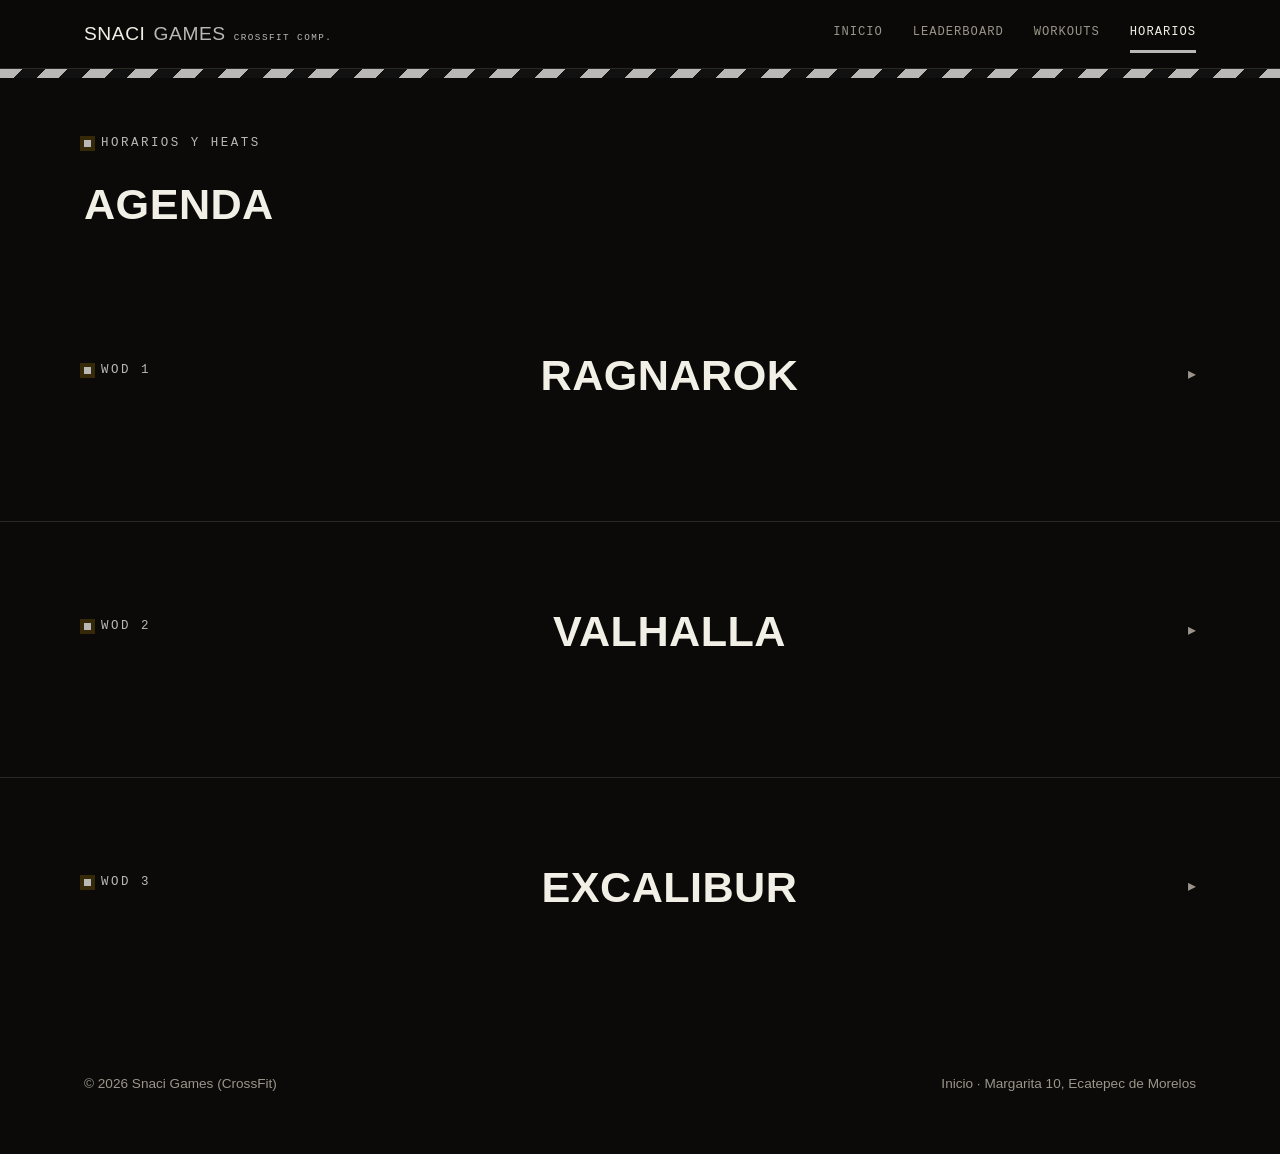
==== commit 1c2f3816: "Add files via upload" ====
--- a/agenda.html
+++ b/agenda.html
@@ -18,7 +18,7 @@
                 <a href="index.html">Inicio</a>
                 <a href="leaderboard.html">Leaderboard</a>
                 <a href="workouts.html">Workouts</a>
-                <a href="agenda.html" class="is-active">Agenda</a>
+                <a href="agenda.html" class="is-active">Horarios</a>
             </nav>
             <button class="menu-toggle" id="menu-toggle" aria-label="Abrir menú" aria-expanded="false">
                 <span></span><span></span><span></span>
